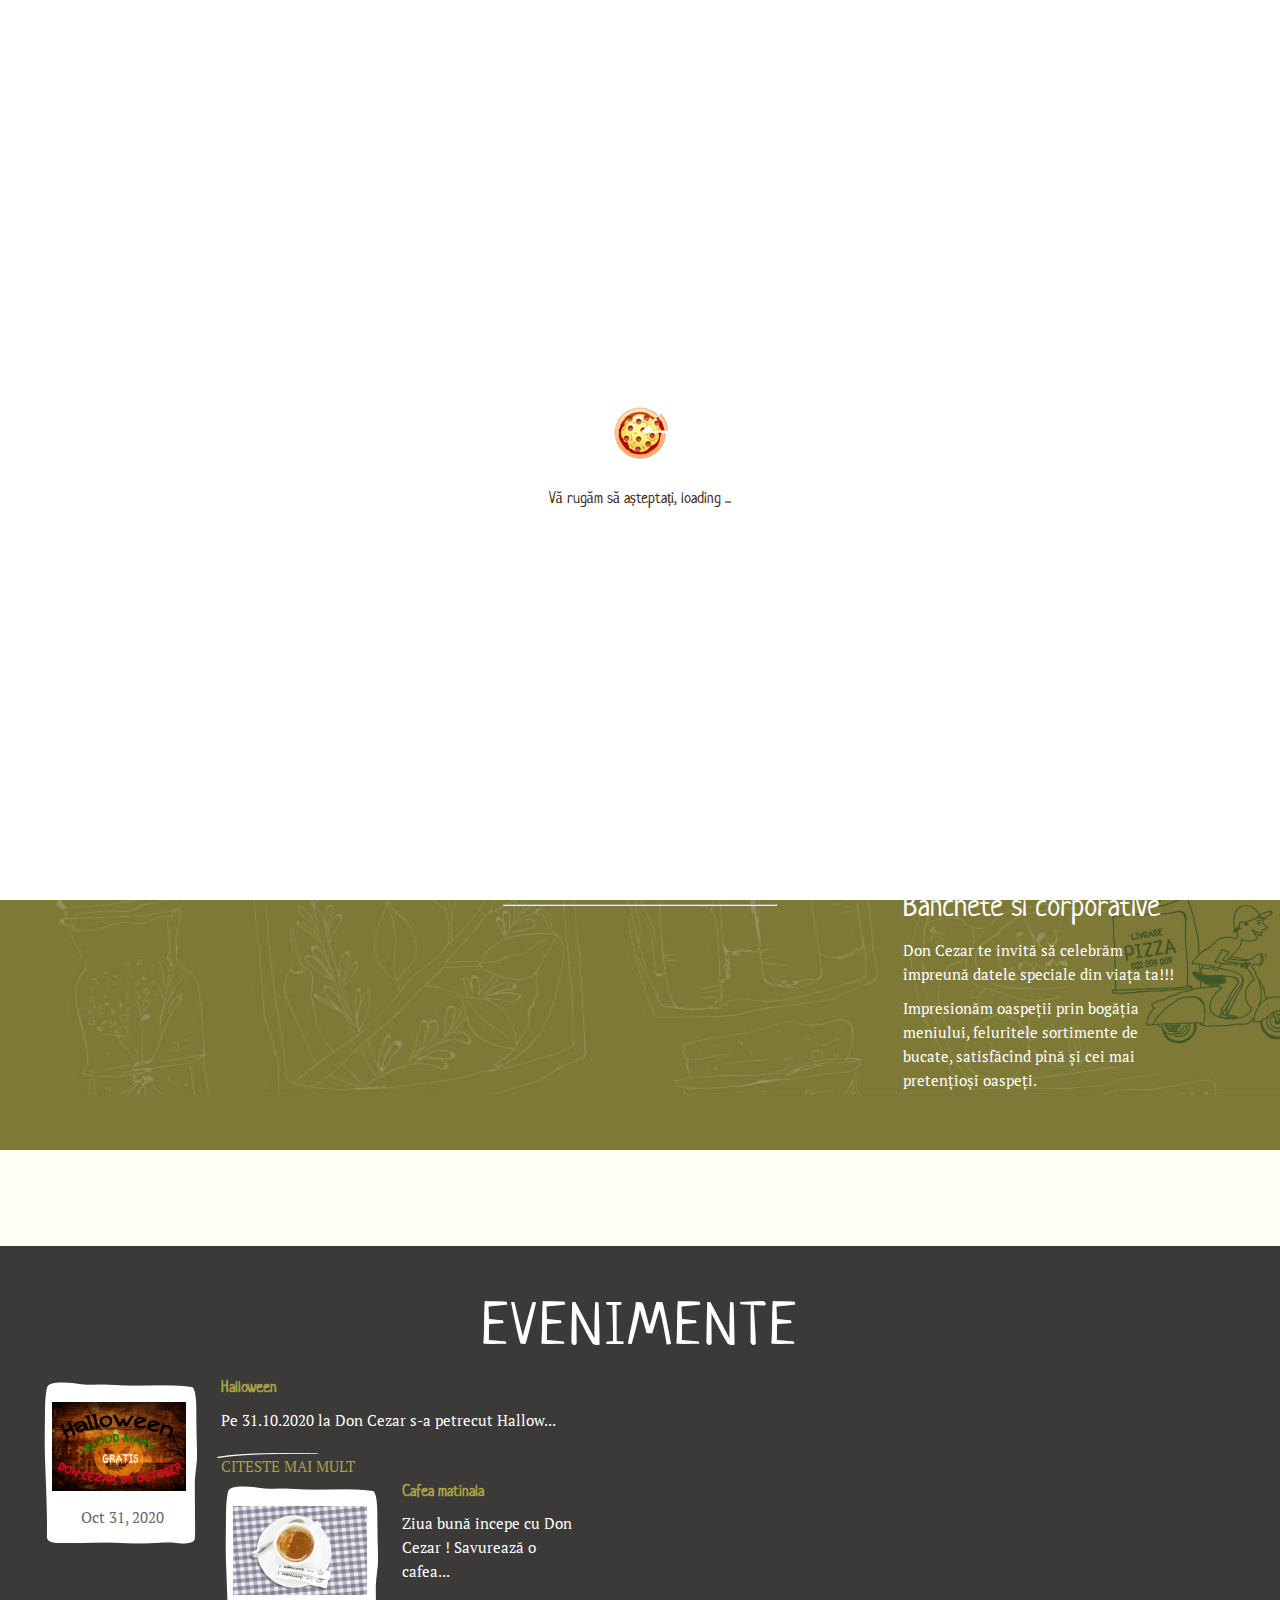
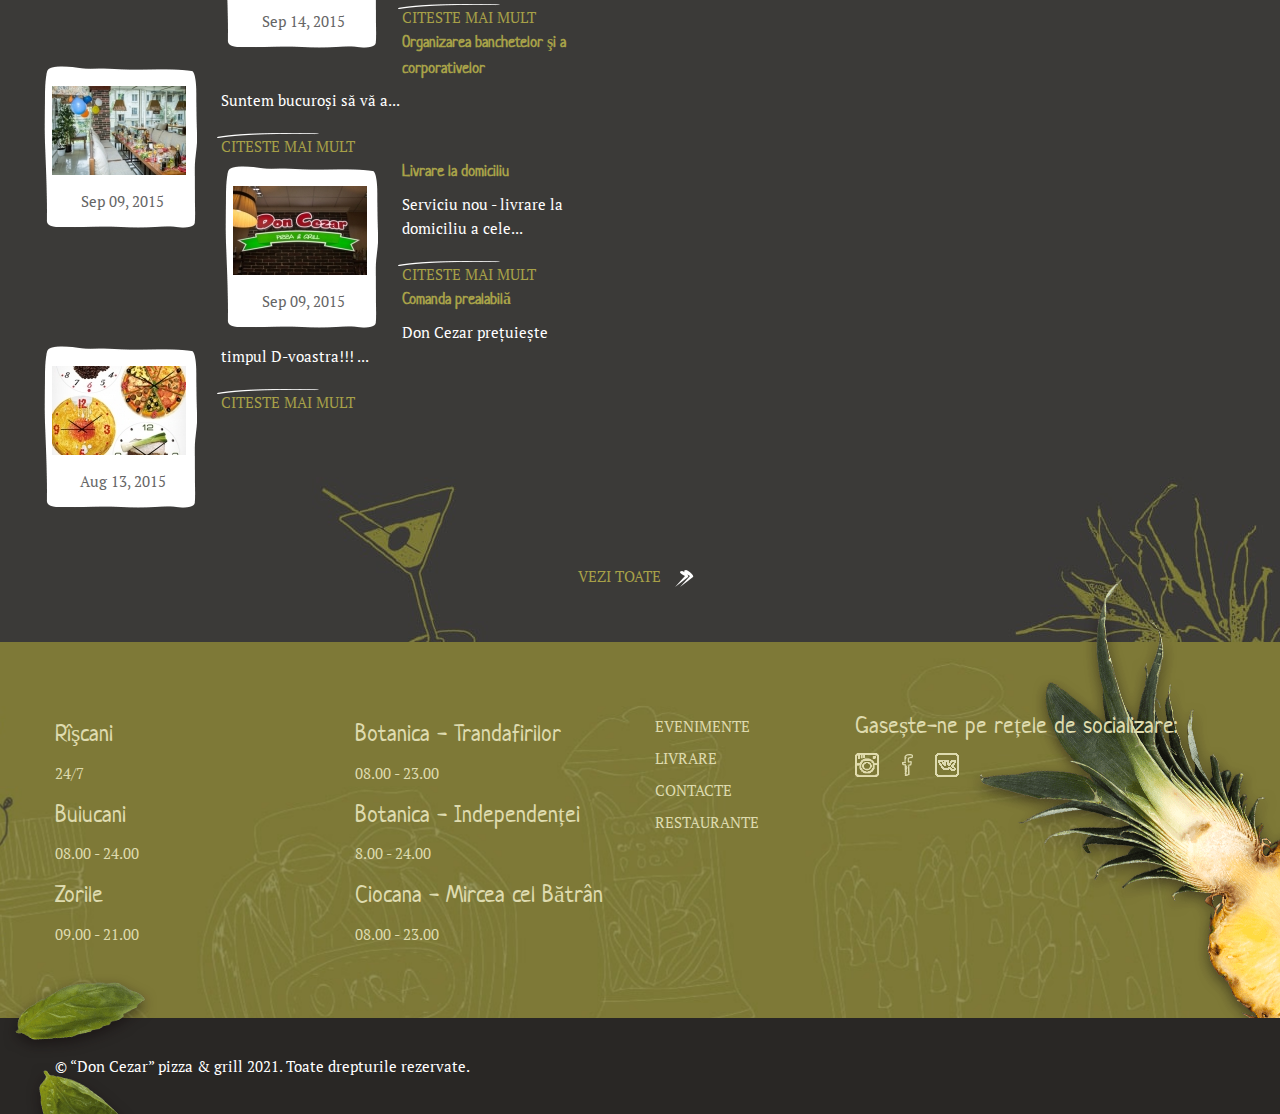
==== index.html @ 8c42ae09 "Add files via upload" ====
<!DOCTYPE html><html lang="ro" data-scrapbook-source="https://doncezar.md/" data-scrapbook-create="20221130191944651" data-scrapbook-title="Don Cezar - Livrare la domiciliu"><head>

    	<meta http-equiv="Content-Type" content="text/html; charset=UTF-8">        <title>Don Cezar - Livrare la domiciliu</title>
    	<meta name="title" content="Don Cezar - Livrare la domiciliu">
    	<meta name="description" content="Să livrăm hrana în casă, disponibile: pizza, mic dejun, supe, lasagna, salate, băuturi, grătar, deserturi.">
    	<meta name="keywords" content="">
        
        <meta name="google-site-verification" content="H0dcJdgWHxwl3dZcv6UsOW04qkGpgFs4lGcNiGdth1o">
        <meta name="yandex-verification" content="5f91d3cd75dc1d59">
        
        <link rel="icon" href="favicon.png" sizes="16x16" type="image/png">
        <link rel="icon" href="favicon.svg" sizes="any" type="image/svg+xml">
        
                    <meta property="og:title" content="">
            <meta property="og:image" content="http://doncezar.md/getimages/0x0/large/">
            <meta property="og:description" content="">
                <base>

        <meta http-equiv="X-UA-Compatible" content="IE=edge">
        <meta name="viewport" content="width=device-width, initial-scale=1">
        
        <!-- CSS -->
        <link rel="stylesheet" type="text/css" href="style.css">
        <link rel="stylesheet" type="text/css" href="serponsive.css">
        <link rel="stylesheet" type="text/css" href="mobile.min.css">

        
        
        <link rel="stylesheet" type="text/css" href="jquery-ui-1.10.1.custom.css">
        
        
        
        
        
        
        <!-- Google Tag Manager -->
        
        <!-- End Google Tag Manager -->

    </head>
    <body class="x-main-page ">
        <!-- Google Tag Manager (noscript) -->
        <noscript><iframe src="index_1.html" height="0" width="0" style="display:none;visibility:hidden"></iframe></noscript>
        <!-- End Google Tag Manager (noscript) -->

    <div class="x-wrap-page">
    	<div class="loader">
        	<div class="loader-position">
                <div class="loading-animation"></div>
                <h6>Vă rugăm să așteptați, loading ...</h6>
            </div>
        </div>
        
                
        <header class="">
            <div class="container">
            <div class="header">
                <div class="x-header-mobile">
                    <a href=""><img src="x-logo_mobile.png" alt="Don Cezar" class="x-header-mobile__logo"></a>
                    <a href="https://doncezar.md/livrare"><img src="delivery.png" alt="Livrare" class="x-header-mobile__delivery"></a>
                    <div class="x-header-mobile__toggle"></div>
                </div>
                <nav class="menu">
                    <ul>
                            <li><a href="https://doncezar.md/evenimente" class="menu_1  ">Evenimente</a></li>
    <li><a href="http://doncezar.md/picca" class="menu_2  ">Meniu</a></li>
    <li><a href="https://doncezar.md/restaurante" class="menu_3  ">Restaurante</a></li>
    <li><a href="https://doncezar.md/pages/3201" class="menu_4  ">Banchete</a></li>
                    </ul>
                </nav>
                <div class="user-pref">
                    <div class="user-menu">
                        <ul class="profile">
                                                        <li class="shopping-cart"><a href="https://doncezar.md/shop/basket">0 </a></li>
                        </ul>
                        <ul class="lang">
                            	        <li class="curent-item"><a href="https://doncezar.md/rom">Ro</a></li>
            <li class=""><a href="https://doncezar.md/rus">Ru</a></li>
            <li class=""><a href="https://doncezar.md/eng">En</a></li>
    
                        </ul>
                    </div>
                    <div class="header-logo">
                        <h1><a href=""><img src="logo-white.png" width="224" height="128" alt="Don Cezar"></a></h1>
                    </div>
                    <div class="delivery">
                    	<a href="https://doncezar.md/livrare"><img src="delivery.png" height="91" width="217" alt="Livrare"></a>                    </div>
                </div>
                
                    <div class="flexslider">
        <ul class="slides">
                        <li>
                <a href=""><img src="0_98.png.jpeg"></a>
            </li>
                        <li>
                <a href=""><img src="0_cake-ro.png.jpeg"></a>
            </li>
                    </ul>
        <div class="custom-navigation">
            <div class="custom-controls-container"></div>
        </div>
    </div>
    <div class="image-right-big">
        <img src="index-image-pizza.png">
    </div>

            </div>
            </div>
        </header>
        
        <section class="offers">
            <div class="container">
                <div class="row">
                        <div id="business-lunch" class="col-4 ">
    <div class="box-offers">
        <h3>Business lunch</h3>        <p>
	<font style="vertical-align: inherit;"><font style="vertical-align: inherit;">             Acum ai parte de un meniu gustos și zilnic diferit, pentru că nu contează alegerea Dvs. </font></font>
</p>
<p>
	<font style="vertical-align: inherit;"><font style="vertical-align: inherit;">           Vezi care e meniul pentru azi! </font></font>
</p>
<p>
	<a href="http://business%20lunch/">Business Lunch</a>
</p>    </div>
</div>    <div id="distractii-pentru-copii" class="col-4 ">
    <div class="box-offers">
        <h3>Banchete si corporative</h3>        <p>
	 Don Cezar te invită să celebrăm împreună datele speciale din viața ta!!!
</p>
<p>
	             Impresionăm oaspeţii prin bogăţia meniului, feluritele sortimente de bucate, satisfăcînd pînă şi cei mai pretenţioşi oaspeţi.
</p>
<p>
	<a href="http://doncezar.md/Banchete">BANCHETE</a>
</p>
<hr>    </div>
</div>    <div id="livrare-7-24" class="col-4 ">
    <div class="box-offers">
        <h3>Livrare 24/7</h3>        <p>
	            Apelează la numărul de telefon 022 009 009, 068 009 099 sau plasează o comandă online pentru a primi bucatele tale preferate la serviciu sau acasă, în mod rapid și avantajos.
</p>
<p>
	<a class="btn" href="https://doncezar.md/catalog/item/index/3110">Vezi meniul</a>
</p>    </div>
</div>    <div id="3264" class="col-4 ">
    <div class="box-offers">
        <h3>Banchete si corporative</h3>        <p>
	Don Cezar te invită să celebrăm împreună datele speciale din viața ta!!!
</p>
<p>
	      Impresionăm oaspeţii prin bogăţia meniului, feluritele sortimente de bucate, satisfăcînd pînă şi cei mai pretenţioşi oaspeţi.
</p>    </div>
</div>                </div>
            </div>
        </section>
        
        <!-- section class="parallax-window" data-parallax="scroll" data-bleed="10" data-speed="0.2" data-image-src="image/1.jpg" data-natural-width="1200" data-natural-height="846">
        	<!--<div class="parallax-container">
            	<div class="parallax-content">
                	<img src="image/logo.png">
                </div>
            </div>
        </section -->
        
        <section class="menu-mainpage">
            <div class="container">
                <div class="row">
                                    </div>
            </div>
        </section>
        
        
        <section class="main-events">
    <div class="container">
        <div class="row">
        	<div class="col-12 text-center">
            	<h2>Evenimente</h2> 
            </div>
            <div class="lastevents">                        
                            <div class="slide">
                <div class="thumbnail">
                    <a href="https://doncezar.md/halloween"><img src="0_1-1.png.jpeg" alt=""></a>
                    <span class="time">Oct 31, 2020</span>
                </div>
                <div class="caption">
                    <h6><a href="https://doncezar.md/halloween">Halloween</a></h6>
                    <p>
	       Pe 31.10.2020 la  Don Cezar s-a petrecut Hallow...</p>
                    <a class="btn btn-mini" href="https://doncezar.md/halloween">Citeste mai mult</a>
                </div>
              </div>    
                            <div class="slide">
                <div class="thumbnail">
                    <a href="https://doncezar.md/o-cafea-in-dar"><img src="0_cafea.jpg" alt=""></a>
                    <span class="time">Sep 14, 2015</span>
                </div>
                <div class="caption">
                    <h6><a href="https://doncezar.md/o-cafea-in-dar">Cafea matinala</a></h6>
                    <p>
	 Ziua bună incepe cu Don Cezar !
	  Savurează o cafea...</p>
                    <a class="btn btn-mini" href="https://doncezar.md/o-cafea-in-dar">Citeste mai mult</a>
                </div>
              </div>    
                            <div class="slide">
                <div class="thumbnail">
                    <a href="https://doncezar.md/organizarea-banchetelor-si-a-corporativelor"><img src="0_img-7739.jpg" alt=""></a>
                    <span class="time">Sep 09, 2015</span>
                </div>
                <div class="caption">
                    <h6><a href="https://doncezar.md/organizarea-banchetelor-si-a-corporativelor">Organizarea banchetelor şi a corporativelor</a></h6>
                    <p>
	                               Suntem bucuroși să vă a...</p>
                    <a class="btn btn-mini" href="https://doncezar.md/organizarea-banchetelor-si-a-corporativelor">Citeste mai mult</a>
                </div>
              </div>    
                            <div class="slide">
                <div class="thumbnail">
                    <a href="https://doncezar.md/livrare-la-domiciliu"><img src="0_img-2309.jpg" alt=""></a>
                    <span class="time">Sep 09, 2015</span>
                </div>
                <div class="caption">
                    <h6><a href="https://doncezar.md/livrare-la-domiciliu">Livrare la domiciliu</a></h6>
                    <p>
	            Serviciu nou - livrare la domiciliu a cele...</p>
                    <a class="btn btn-mini" href="https://doncezar.md/livrare-la-domiciliu">Citeste mai mult</a>
                </div>
              </div>    
                            <div class="slide">
                <div class="thumbnail">
                    <a href="https://doncezar.md/degustare-de-vinuri-chateau-vartely"><img src="0_comanda-prealabila.jpg" alt=""></a>
                    <span class="time">Aug 13, 2015</span>
                </div>
                <div class="caption">
                    <h6><a href="https://doncezar.md/degustare-de-vinuri-chateau-vartely">Comanda prealabilă</a></h6>
                    <p>
	      Don Cezar preţuieşte timpul D-voastra!!!


	 ...</p>
                    <a class="btn btn-mini" href="https://doncezar.md/degustare-de-vinuri-chateau-vartely">Citeste mai mult</a>
                </div>
              </div>    
                                    
            </div>
            
            <div class="col-12 text-center">
                <a href="https://doncezar.md/news" class="btn btn-full">Vezi toate</a>
            </div>
        </div>
    </div>
</section>
        
        
                
        
                  
        <section class="footer-main">
            <div class="image-right-top">
                <img src="ananas.png" alt="">
            </div>
            <div class="container">
                <div class="row">
                    <div class="col-3">
                        <div class="restaurant">
                            <h4><span>Rîşcani</span></h4>
<p>
	           24/7
</p>
<h4><span>Buiucani</span></h4>
<p>
	<span>08.00 - 24.00</span>
</p>
<h4><span>Zorile</span></h4>
<p>
	 <span>09.00 - 21.00</span>
</p>
<p>
</p>                        </div>
                    </div>
                    <div class="col-3">
                        <div class="restaurant">
                            <h4><span>Botanica - Trandafirilor</span></h4>
<p>
	 <span>08.00 - 23.00</span>
</p>
<h4><span>Botanica - Independenței</span></h4>
<p>
	    8.00 - 24.00
</p>
<h4><span>Ciocana - Mircea cel Bătrân</span></h4>
<p>
	 08.00 - 23.00
</p>                        </div>
                    </div>
                    <div class="col-2">
                        <ul class="full-menu">
                                <li class="">
        <a href="https://doncezar.md/evenimente" class=" ">EVENIMENTE</a>
        
            </li>
    <li class="">
        <a href="https://doncezar.md/livrare" class="test ">Livrare</a>
        
            </li>
    <li class="">
        <a href="https://doncezar.md/restaurante" class=" ">CONTACTE</a>
        
            </li>
    <li class="">
        <a href="https://doncezar.md/restaurante" class=" ">RESTAURANTE</a>
        
            </li>
                        </ul>
                    </div>
                    <div class="col-4">
                                                <div class="social">
                            <h4>Gasește-ne pe rețele de socializare:</h4>
<a href="https://www.instagram.com/pizza_don_cezar/?igshid=jy7jz1dd9omy" target="_blank"><img src="x-inst.png" alt="instagram.com"></a><a href="https://www.facebook.com/Don-Cezar-Pizza-Grill-1654157388152245/" target="_blank"><img src="fb.png" alt="facebook.com"></a><a href="http://vk.com/doncezar" target="_blank"><img src="vk.png" alt="vk.com"></a>                        </div>
                    </div>
                </div>
            </div>
        </section> 
        
        <footer>
        	<div class="container">
                <div class="image-left-middle">
               		<img src="Layer-51.png" alt="">
                </div>
            	<div class="row">
                    <div class="col-6">
                    © “Don Cezar” pizza &amp; grill 2021.  <br>Toate drepturile rezervate.                    </div>
                    <div class="col-6">
                    	<div class="text-right"></div>
                    </div>
                </div>
            </div>
        </footer>     
    </div>
   










<link rel="stylesheet" type="text/css" href="jquery.fancybox.css">





    <!-- Global site tag (gtag.js) - Google Analytics -->



<!-- Chatra {literal} -->

<!-- /Chatra {/literal} -->

<!-- Yandex.Metrika counter -->

<noscript><div><img src="33682519.gif" style="position:absolute; left:-9999px;" alt=""></div></noscript>
<!-- /Yandex.Metrika counter -->        
    
</body></html>
---- style.css ----
@import url("css.css");
*, *:after, *::before {
	-webkit-box-sizing: border-box;
	-moz-box-sizing: border-box;
	box-sizing: border-box;
	padding:0px;
	margin:0px;
}
/* General styles and layout */

html {
  font-size: 100%;
  -webkit-text-size-adjust: 100%;
  -ms-text-size-adjust: 100%; }

body {
    position: relative;
    height: 100%;
	background: #fdfff4;
    min-width: 1200px;
	color: #3b3a38;
	font-family: 'PT Serif', serif;
	font-size:15px;
	line-height: 1.6;
	text-rendering: optimizeLegibility;
}
ol,
ul {
  list-style: none; }

blockquote,
q {
  quotes: none; }
p {
	margin-bottom:10px;
}
blockquote:before,
blockquote:after {
  content: '';
  content: none; }

table {
  border-collapse: collapse;
  border-spacing: 0; }

article,
aside,
details,
figcaption,
figure,
footer,
header,
hgroup,
nav,
section {
  display: block; }

audio,
canvas,
video {
  display: inline-block;
  *display: inline;
  *zoom: 1; }

audio:not([controls]) {
  display: none; }

sub,
sup {
  line-height: 0;
  position: relative;
  vertical-align: baseline; }

sup {
  top: -.5em; }

sub {
  bottom: -.25em; }

img {
  border: 0;
  -ms-interpolation-mode: bicubic; }

button,
input,
select,
textarea {
  font-size: 100%;
  margin: 0;
  vertical-align: baseline;
  *vertical-align: middle;
  font-family: 'PT Serif', serif; }

button,
input {
  line-height: normal;
  *overflow: visible; }

button::-moz-focus-inner,
input::-moz-focus-inner {
  border: 0;
  padding: 0;}
  
input:focus,
textarea:focus{
	outline:none;
}
button,
input[type="button"],
input[type="reset"],
input[type="submit"] {
  cursor: pointer;
  -webkit-appearance: button; }

input[type="search"] {
  -webkit-appearance: textfield; }

input[type="search"]:-webkit-search-decoration {
  -webkit-appearance: none; }
  
input[type="checkbox"] {
    display:none;
}
input[type="checkbox"] + label i {
    display:inline-block;
    width:19px;
    height:19px;
    margin:-1px 4px 0 0;
    vertical-align:middle;
    background:url("check_radio_sheet.png") left top no-repeat;
    cursor:pointer;
}
input[type="checkbox"]:checked + label i {
    background:url("check_radio_sheet.png") -19px top no-repeat;
}
textarea {
  overflow: auto;
  vertical-align: top; }

::-moz-selection {
  background-color: #efefe7;
  color: #242222;
  text-shadow: none; }

::-webkit-selection {
  background-color: #efefe7;
  color: #242222;
  text-shadow: none; }

::selection {
  background-color: #efefe7;
  color: #242222;
  text-shadow: none; }

img::selection {
  background-color: transparent; }

img::-moz-selection {
  background-color: transparent; }

a, a:hover, a:focus, a:active{
	outline:none;
	color:#FFF;
	text-decoration: none;
	-moz-transition: 0.3s;
	-o-transition: 0.3s;
	-webkit-transition: 0.3s;
	transition: 0.3s; }

h1, h2, h3, h4, h5, h6 {
  color: #402815;
  font-family: 'Neucha', cursive;
  font-weight: 400;
  line-height: 1.6;
  margin-bottom: 8px;
}

h1 {
  font-size: 38px;
  font-size: 2.375rem; }

h2 {
  font-size: 36px;
  font-size: 2.25rem; }

h3 {
  font-size: 30px;
  font-size: 1.875rem; }

h4 {
  font-size: 24px;
  font-size: 1.5rem; }

h5 {
  font-size: 20px;
  font-size: 1.25rem; }

h6 {
  font-size: 16px;
  font-size: 1rem; }

blockquote {
  padding: 30px;
  padding: 1.875rem;
  border-left: 5px solid #e4b659;
  background: #f6f6f6;
  color: #999; }
  blockquote p {
    margin-bottom: 0 !important; }

ul.square-list {
  margin-bottom: 30px;
  margin-bottom: 1.875rem; }
  ul.square-list li {
    line-height: 30px;
    color: #e4b659;
    list-style-position: inside;
    list-style-type: square; }
    ul.square-list li span {
      color: #444; }

ul.cricle-list {
  margin-bottom: 30px;
  margin-bottom: 1.875rem; }
  ul.cricle-list li {
    line-height: 30px;
    color: #e4b659;
    list-style-position: inside;
    list-style-type: disc; }
    ul.cricle-list li span {
      color: #444; }

ol.numb-list {
  margin-bottom: 30px;
  margin-bottom: 1.875rem; }
  ol.numb-list li {
    line-height: 30px;
    color: #e4b659;
    list-style-position: inside;
    list-style-type: decimal; }
    ol.numb-list li span {
      color: #444; }
/* Loader 
_____________________________________________________*/
.loader{
	position: fixed;
	background: rgb(255,255,255);
	width: 100%;
	height: 100%;
	left: 0;
	right: 0;
	top: 0;
	bottom: 0;
	z-index: 9998;
}
.loader-position{
	position: absolute;
	top: calc(50% - 3em);
	left: 0;
	right: 0;
	z-index: 9999;
	text-align: center;
}
.loading-animation{
	background: url("page-loader.gif") no-repeat 50% 50%;
	margin: 0 auto 24px;
	width: 56px;
	height: 56px;
}

header {
	background:url("head-image.jpg") center top repeat;
	color:#FFF;
}
header:after, header:before {
    content: " ";
    display: table;
}
header:after {
    display: block;
    clear: both;
    background: url("separator.png") no-repeat center center;
    height: 22px;
    bottom: -11px;
    position: relative;
	z-index:9;
}

body.small header {
	background:url("head-image-small.jpg") center top repeat;
}
body.small header:after {
    background: url("separator.png") no-repeat center center;
    height: 22px;
    bottom: -8px;
}




body.menu-header header {
	background:url("head-image-small.jpg") center top repeat;
}

body.restaurants-header header {
	background:url("head-image-small.jpg") center top repeat;
}

body.events-header{
	background:#3b3a38;
}
body.events-header header {
	background:url("head-image-events.jpg") center top repeat;
}

body.small.have-submenu header:after {
	background:none;
	height:auto;
	bottom:0;
}




.container{
	width:1170px;
	margin:0 auto;
}
.main-content{
	background:url("main-pattern.png") center top repeat;
}
body.events-header .main-content{
	background:url("events-pattern.png") center top repeat;
	color:#EEE;
}

.main-content ul{
	list-style:disc;
	margin-bottom:16px;
}
.main-content ul li{
	margin-bottom:10px;
    list-style-position: inside;
}
.main-content ol{
	list-style:decimal;
	margin-bottom:16px;
}
.main-content ol li{
	margin-bottom:10px;
    list-style-position: inside;
}
.main-content a{
    color:#7d7936;
}
.header{
	position:relative;
	display:block;
	width:100%;
}
.image-right-big {
	content: '';
	position: absolute;
	right: 0px;
	bottom: -60px;
	display: block;
	z-index: 2;
}
.image-right-big img{
	vertical-align: middle;
}
.titlu{
	display:block;
	float:left;
	background:url("titlu-bg.png") no-repeat top -10px left;
	width:270px;
	padding:20px 0 30px;
}
nav.menu{
	display:block;
	float:left;
	background:url("menu-bg.png") no-repeat top left;
	width:270px;
	padding:150px 0 50px 0;
}
nav.menu li,
.titlu{
	text-align:center;
	padding-right:24px;
}
nav.menu li a,
.titlu .menu_4{
	font-family: 'Neucha', cursive;
	color:#000;
	line-height:60px;
	text-transform:uppercase;
	letter-spacing:3px;
	-webkit-text-stroke: 1px #000;
}
nav.menu .menu_1{
	font-size:50px;
}
nav.menu .menu_2{
	font-size:34px;
}
nav.menu .menu_3{
	font-size:28px;
}
nav.menu .menu_4,
.titlu .menu_4{
	font-size:25px;
}
nav.menu li a:after,
nav.menu li a:before,
.titlu p:after,
.titlu p:before{
	content:'-';
}
nav.menu li a:hover{
	color:#54651d;
	-webkit-text-stroke: 1px #54651d;
}
nav.menu li.curent-item a{
	color:#FFF;
	-webkit-text-stroke: 1px #FFF;
}


.user-pref{
	float:right;
}
.header-logo,
.user-pref .user-menu{
	float:left;
	margin-top:16px;
	font-family: 'Neucha', cursive;
}
.header-logo h1 {
    margin: 0;
    font-size: 15px;
}
.user-pref .user-menu .profile,
.user-pref .user-menu .lang{
	margin-top:8px;
	float:left;
}
.user-pref .user-menu .profile{
	margin-right:24px;
}
.user-pref .user-menu .lang{
	margin-right:24px;
}
.user-pref .user-menu a{
	font-size:24px;
	color:#FFF;
	text-decoration:underline;
	text-transform:lowercase;
	text-shadow:0 0 15px rgba(0,0,0,0.50);
}
.user-pref .user-menu li{
	float:left;
	margin-right:16px;
}
.user-menu li.curent-item a{
	color:#a7a148;
	text-decoration:none;
}
.shopping-cart a{
	background:url("bag.png") no-repeat left center;
	padding-left:48px;
	margin-left:10px;
	text-decoration:none;
}
.delivery{
	clear:both;
	float:right;
	content:'';
}
.flexslider {
    margin-bottom: 50px;
	padding:270px 0 30px 270px;
	width:810px;
}
.flexslider .slides {
    zoom: 1;
}
.flexslider .slides > li {
    display: none;
    -webkit-backface-visibility: hidden;
}
.custom-navigation {
	clear:both;
	display:block;
	width: 100%;
    padding-left: 200px;
}
.custom-navigation > * {
    display: table-cell;
}
.flex-control-paging li{
	float:left;
	margin:0 10px;
}
.flex-control-paging li a {
	background:url("slide-indicator.png") center center;
    width: 20px;
    height: 20px;
    display: block;
    cursor: pointer;
    text-indent: -9999px;
}
.flex-control-paging li a.flex-active {
	background:url("slide-indicator-active.png") center center;
    cursor: default;
}
.flex-direction-nav{ display:none;}


.row {
  margin-right: -15px;
  margin-left: -15px;
}
.row:before, .row:after{
	display: table;
	content: " ";
}
.row:after {
	clear: both;
}
.col-1,
.col-2,
.col-3,
.col-4,
.col-4m,
.col-6,
.col-8,
.col-9,
.col-12{	
	float: left;
	position: relative;
	min-height: 1px;
	padding-right: 15px;
	padding-left: 15px;
}
.col-1 {
    width: 8.33333333%;
}
.col-2 {
	width: 16.66666667%;
}
.col-3 {
	width: 25%;
}
.col-4 {
	width: 33.33333333%;
}
.col-4m {
	width: 23.33333333% !important;}
.col-6 {
	width: 50%;
}
.col-8 {
	width: 66.66666666%;
}
.col-9 {
	width: 75%;
}
.col-12{
	width: 100%;
}
.offers{
	background:#7d7936 url("offers_bg.jpg") center center no-repeat;
	padding:48px 0;
}
.offers *{
	color:#FFF;
}
.box-offers{
	padding:0 48px;
	display: block;
	position: relative;
}
.box-offers .lunch-list {
  list-style: none;
  padding: 0;
  margin: 0;
  margin-bottom: 16px;
}
.box-offers .lunch-list li {
  margin-bottom: 8px;
}
.box-offers .lunch-list span {
  float: right;
}

.btn {
  text-transform: uppercase;
  display:inline-block;
}
.box-offers .btn {
  background: url("btn-line.png") top left no-repeat;
  padding-top: 2px;
  padding-left: 6px;
  margin-left: -6px;
  padding-right:10px;
  margin-top:10px;
}
section{
	position:relative;
    padding: 48px 0;
}
section:before,
section:after {
    content: '';
    display: table;
}
section:after {
	clear:both;
}
.text-center{
	text-align:center;
}

.main-events{
  background:#3b3a38 url("event-background.jpg") center bottom no-repeat;
  padding:48px 0;
  color:#FFF;
}
.bx-viewport{
	height:auto !important;
}
.main-events h2 {
  font-family: 'Neucha', cursive;
  font-size: 60px;
  line-height:60px;
  margin-bottom:20px;
  color: #FFF;
  text-transform:uppercase;
  letter-spacing:3px;
}
.lastevents {
  display: inline-table;
  margin-bottom: 36px;
}
.lastevents .slide {
  margin: 0 30px 0 0;
}
.lastevents .thumbnail {
  background: url("event-bg.png") no-repeat center top;
  min-width: 165px;
  width: 165px;
  min-height: 180px;
  float: left;
  padding: 28px 12px 12px 12px;
  margin-right: 16px;
  border: none;
}
.lastevents .caption {
	margin-left:177px;
}
.main-events a {
  color: #a7a148;
}
.lastevents .thumbnail img {
  width: 134px;
}
.lastevents h6 {
  font-weight: bold;
}
.main-events .btn {
  background: url("btn-line.png") top left no-repeat;
  padding-top: 2px;
  padding-left: 6px;
  margin-left: -6px;
  padding-right:10px;
  margin-top:10px;
}
.main-events a {
  color: #a7a148;
}
.bx-wrapper{ clear:both;}
.bx-wrapper .bx-prev {
  position: absolute;
  top: 50%;
  width: 64px;
  height: 64px;
  display: block;
  font-size: 0;
  left: 10px;
  background: url("prev.png") no-repeat center center;
  z-index: 9;
}
.bx-wrapper .bx-next {
  position: absolute;
  top: 50%;
  width: 64px;
  height: 64px;
  display: block;
  font-size: 0;
  right: 10px;
  background: url("next.png") no-repeat center center;
  z-index:9;
}

.lastevents .thumbnail .time {
  color: #666;
  display: block;
  text-align: center;
  margin-top: 8px;
}
.btn-full {
  background: url("fullbtn.png") center right no-repeat !important;
  padding: 0 36px 6px 0 !important;
  line-height: 24px;
}

.gotop {
  position:absolute;
  z-index: 100;
  right:5px;
  display: block;
  width: 90px;
  height: 90px;
  line-height: 90px;
}
.image-right-top {
  content: '';
  position: absolute;
  right: 0px;
  top: -70px;
  display: block;
}
.image-right-top img {
  vertical-align: middle;
}

.footer-main{
	background:#7d7936 url("subfooter_bg.jpg") center top no-repeat;
	padding:48px 0;
	color:#dedbaf;
}
.footer-main .restaurant, .footer-main .full-menu, .footer-main .user-menu, .footer-main .newsletter {
  margin: 24px 0;
}
.footer-main h4 {
	font-family: 'Neucha', cursive;
	color: #dedbaf;
}
.footer-main .full-menu, .footer-main .user-menu {
  padding: 0;
}
.footer-main .full-menu li, .footer-main .user-menu li {
  margin: 0 0 8px;
}
.footer-main .full-menu a, .footer-main .user-menu a {
  color: #dedbaf;
  text-transform: uppercase;
}
.footer-main .newsletter .merge_var {
  float: left;
  width: 99%;
  max-width: 327px;
}
.footer-main .newsletter .signup_submit {
  float: left;
  width: 1%;
}
.footer-main label {
  display: none;
}
.footer-main .input {
  height: 55px;
  line-height: 55px;
  border: none;
  background: url("newsletter.png") center left no-repeat;
  outline: none;
  padding: 16px 55px 16px 16px;
  color: #6d6926;
  width: 100%;
}
.footer-main ::-webkit-input-placeholder {
   color: #7d7936;
}
.footer-main :-moz-placeholder { /* Firefox 18- */
   color: #7d7936;  
}
.footer-main ::-moz-placeholder {  /* Firefox 19+ */
   color: #7d7936;  
}
.footer-main :-ms-input-placeholder {  
   color: #7d7936;  
}
.footer-main .button {
  background: url("newsletter-send.png") no-repeat center;
  border: none;
  margin-left: -55px;
  height: 55px;
  width: 55px;
  display: block;
  font-size: 0;
  outline: none;
}
.footer-main .social {
  margin: 16px 0;
}
.footer-main .social a {
  margin-right: 16px;
}
.newsletter:after {
  display: table;
  clear: both;
  content: '';
}
footer {
  background: #292725;
  color: #FFF;
  padding: 36px 0;
  position: relative;
}
.text-right {
  display: block;
  text-align:right;
}
.image-left-middle {
  content: '';
  position: absolute;
  left: 0;
  bottom: 0;
  display: block;
  z-index: 1;
}
.image-left-middle img {
  vertical-align: middle;
}


.parallax-window {
	min-height: 480px;
	background: transparent;
	-moz-box-shadow:    inset 0 0 16px #000000;
	-webkit-box-shadow: inset 0 0 16px #000000;
	box-shadow:         inset 0 0 16px #000000;
}
.parallax-container {
	display: table-cell;
	vertical-align: middle;
	width: 100%;
	color:#EEE;
}

.parallax-container h3{
	font-family: 'Neucha', cursive;
	color:#FFF;
}

.accordion {
	overflow:hidden;
}
.accordion-section-title {
	transition:all linear 0.15s;
}
.accordion-section-content {
	padding:15px;
	display:none;
}
.accordion-section-title.active, .accordion-section-title:hover {
	color:#333;
}
.point-restaurant{
	padding:10px 24px;
	margin-bottom:10px;
	background:#f1ecd8;
	position:relative;
}
.accordion-section:nth-child(even) .point-restaurant{
	background:#efede6;
}
.point-restaurant h5{
	margin:0;
}
.point-restaurant h5 a{
	color:#8f181b;
}
.point-restaurant .phone{
	margin:0;
}
.point-restaurant .priority{
	float:right;
	margin-bottom:0;
}
.point-restaurant .priority li{
	float:left;
	margin-left:8px;
	display:inline-block;
}


.product {
    padding-bottom: 20px;
}
.product.col-3:nth-child(4n+1) {
    clear: left;
}
.product .item {
    position: relative;
    padding: 14px;
    -moz-transition: 0.3s;
    -o-transition: 0.3s;
    -webkit-transition: 0.3s;
    transition: 0.3s;
}
.product .item:hover {
	background:url("item-hover.png") center top no-repeat;
}
.product .item-image {
    position: relative;
    overflow: hidden;
    text-align: center;
}
.product .item-image .product-image img {
    width: auto;
    max-width: 100%;
}
.product .item-des {
    overflow: hidden;
}
.product .item-des .product-name {
    text-align: center;
    margin: 0;
}
.product .item-des .product-name a {
    color: #3d3633 !important;
    font-size: 24px;
    font-family: 'Neucha', cursive;
    text-transform:uppercase;
    white-space: nowrap;
    overflow: hidden;
    text-overflow: ellipsis;
    line-height:57px;
    display:block;
}
.product .item-des .product-des {
    text-align: left;
    min-height: 72px;	
}
.product .item-des .product-price {
	font-family: 'Neucha', cursive;
    font-size: 24px;
    color: #3d3633 !important;
	width:50%;
	display:inline-block;
	padding-right:24px;
}
.product .item-des .add-to-cart {
    display: block;
    width: 50%;
	display:inline-block;
	float:right;
	padding-left:21px;
}
.btn-1{
	height:37px;
	font-family: 'Neucha', cursive;
	line-height:37px;
	display:block;
	font-size:18px;
	color:#3d3633;
}
.btn-2{
	background:url("btn-bg.png") no-repeat left top;
	width:100px;
	height:37px;
	font-family: 'Neucha', cursive;
	line-height:37px;
	text-align:center;
	display:block;
	font-size:18px;
	color:#3d3633;
}
.product .item:hover .btn-2{
	background:url("btn-bg.png") no-repeat left bottom;
	color:#3d3633;	
}

.menu-secundar{
	float:left;
	margin-top:30px;
clear:left;
}
.menu-secundar li{
	float:left;
	margin:0 10px;
}
.menu-secundar li a{
	font-family: 'Neucha', cursive;
	font-size:20px;
	text-transform:uppercase;
}
.menu-secundar li a:hover{
	color:#b5c765;
}
.menu-secundar li.curent-item a{
	color:#b5c765;
}

section.menu-secundar-pro{
	padding:24px 0 0;
}
section.menu-secundar-pro:after {
    display: block;
    clear: both;
	background:url("menu-bg2.png") no-repeat center center;
    height: 22px;
    bottom: 0;
    position: relative;
    z-index: 9;
}
.menu-secundar-pro ul{
}
.menu-secundar-pro ul li{
	float:left;
	margin:0 10px;
	position:relative;
}
.menu-secundar-pro ul li ul{
	display:none;
	background:url("submenu-angle.png") top left 24px no-repeat;
	position:absolute;
	z-index:19;
	margin:0 0 0 -24px;
	padding-top:9px;
}
.menu-secundar-pro ul li:hover ul{
	display:block;
}
.menu-secundar-pro ul li ul li{
	background:#a7a148;
	padding:0 24px;
	float:inherit;
	margin:0;
}

.menu-secundar-pro ul li ul li:first-child{
	border-radius:16px 16px 0 0;
	padding-top:16px;
}
.menu-secundar-pro ul li ul li:last-child{
	border-radius:0 0 16px 16px;
	padding-bottom:16px;
}
.menu-secundar-pro ul li a{
	font-family: 'Neucha', cursive;
	color:#3d3633;
	text-transform:uppercase;
	font-size:20px;
	display:block;
}
.menu-secundar-pro ul li.curent-item a,
.menu-secundar-pro ul li a:hover{
	color:#a7a148;
}
.menu-secundar-pro ul li.curent-item ul li a{
	color:#3d3633;
}
.menu-secundar-pro ul li ul li a{
	display:inline-block;
	min-width:150px;
	text-transform:none;
        white-space: nowrap;
}
.menu-secundar-pro ul li ul li.curent-item a,
.menu-secundar-pro ul li ul li a:hover{
	color:#FFF;
}
.lightboxOverlay {
    position: absolute;
    top: 0;
    left: 0;
    z-index: 9999;
    background-color: #000;
    filter: progid:DXImageTransform.Microsoft.Alpha(Opacity=80);
    opacity: .8;
    display: none;
}
.lightbox {
 
    
    position: absolute;
    
    
    width: 100%;
    z-index: 10000;
    text-align: center;
    line-height: 0;
    font-weight: normal;
}
.lb-outerContainer {
    position: relative;
    background:#333 url("Vector-Smart-Object.jpg") top center;
    width: 1000px;
	min-height:550px;
    margin: 0 auto;
}
.lb-outerContainer:after {
    content: "";
    display: table;
    clear: both;
}
.lb-container {
	color:#a4a4a4;
    line-height:1.6;
	text-align:left;
}

.lb-container .item-des-left{
	width:382px;
	height:100%;
	float:left;
	bottom:0;
}
.lb-container .item-des-left img{
    vertical-align: bottom;
    position: absolute;
    top: 0;
	/*
	  -moz-transform: scaleY(-1);
      -o-transform: scaleY(-1);
      -webkit-transform: scaleY(-1);
      transform: scaleY(-1);
      filter: FlipY;
      -ms-filter: "FlipY";	
	  */

}
.lb-container .item-des-right{
	width:570px;
	float:right;
	padding:38px 0;
}
.nav-tabs {
    padding-left: 0;
    margin-bottom: 0;
	margin-top: 32px;
    list-style: none;
}
.nav-tabs:before,
.nav-tabs:after{
	display: table;
    content: " ";
}
.nav-tabs:after{
	clear: both;
}
.nav-tabs>li {
    float: left;
    margin-bottom: -10px;
    position: relative;
    display: block;
}
.nav-tabs>li>a {
    margin-right: 2px;
    line-height: 1.42857143;
    border-radius: 10px 10px 0 0;
	position: relative;
    display: block;
    padding: 10px 15px 20px;
	color:#a4a4a4;
}
.nav-tabs>li>a:hover {
	color:#b1a441;
}
.nav-tabs>li.active>a,
.nav-tabs>li.active>a:focus,
.nav-tabs>li.active>a:hover {
    color: #EEE;
    cursor: default;
    background-color: #b1a441;
    border-bottom-color: transparent;
}
.nav-tabs .title-box{
	float:left;
	line-height:48px;
	background:#3b3a38;
	color:#ddd6a1;
	border:3px solid #b1a441;
	border-radius:8px;
    font-family: 'Neucha', cursive;
    font-size: 24px;
    text-transform: uppercase;
	margin:0 8px -13px -46px;
	padding:0 8px;
	z-index:1;
}

.tab-content{
	color:#3b3a38;
	background:#b1a441;
	border-radius:10px 0 0 10px;
	padding:16px 36px 16px 15px;
}
.tab-content>.tab-pane {
    display: none;
}
.tab-content>.active {
    display: block;
}
.fade {
    opacity: 0;
    -webkit-transition: opacity .15s linear;
    -o-transition: opacity .15s linear;
    transition: opacity .15s linear;
}
.fade.in {
    opacity: 1;
}

.item-sup-des{
	padding-right:36px;
}
.item-des-right h3{
	font-family: 'Neucha', cursive;
	font-size:36px;
	text-transform:uppercase;
}
.item-des-right h3, .item-des-right h5{
	color:#FFF;
}
.supliment-line {
    display: block;
    min-height: 30px;
}
.supliment-line:before {
    content: " ";
    display: table;
}
.supliment-line:after {
    content: " ";
    clear: both;
}
.supliment-line .supliment-name {
    float: left;
    width: 300px;
    display: block;
    position: relative;
}
.supliment-name .name:after{
	content:", ";
}
.supliment-line .supliment-count {
    display: none;
}
.supliment-line .supliment-count {
    float: left;
    width: 110px;
}
.supliment-line .supliment-price {
    float: right;
    width: 76px;
    text-align: right;
    font-weight: bold;
}
.supliment-line .supliment-count .minus,
.supliment-line .supliment-count .plus {
    display: block;
    width: 28px;
    height: 24px;
    float: left;
    background:none;
	border:1px solid #ddd6a1;
    border-radius: 3px;
    color: #EEE;
    text-align: center;
    cursor: pointer;
	vertical-align:middle;
}
.supliment-line .supliment-count .plus {
    background:#ddd6a1;
    color: #b1a441;
}
.supliment-line .supliment-count .s-quantity {
    float: left;
    font-weight: bold;
	padding:0 10px;
}
.supliment-line.active .supliment-name,
.supliment-line.active .supliment-count,
.supliment-line.active .supliment-price {
    font-weight: bold;
	color:#ddd6a1;
	display:block;
}
.subtotal {
    text-align: right;
    width: 100%;
    padding: 16px 36px;
}
.subtotal .subtotal-one-order,
.subtotal .subtotal-quantity {
    line-height: 30px;
	position:relative;
	display:block;
	float:right;
}
.subtotal .subtotal-one-order:before,
.subtotal .subtotal-quantity:before,
.total {
	content:"";
	display:table;
}
.subtotal .subtotal-one-order:after,
.subtotal .subtotal-quantity:after, 
.total{
	content:"";
	display:table;
	clear:both;
}
.s1 {
    display: block;
    width: 500px;
    text-align: right;
	float:left;
}
.item-des-right .s1 {
    width: 150px;
}
.s2 {
	float:left;
    display: block;
    width: 133px;
    text-align: right;
    font-weight: bold;
}
.total {
    text-align: right;
	float:right;
    font-size: 16px;
    padding: 16px 36px;
}
.total .s2 {
    font-weight: bold;
}
.btn-block {
    clear: both;
    float: right;
    width: auto !important;
    padding: 16px 36px;
}
.btn-block a{
	display:inline-block;
	margin-left:16px;
}
.btn-block .btn-1{
	color:#b2afaf;
}
.btn-block .btn-1:hover,
.btn-block .btn-2:hover{
	color:#b1a441;
}
.count{
	float:right;
	padding:3px 0;
}
.count .minus,
.count .plus {
    display: block;
    width: 28px;
    height: 24px;
    float: left;
    background:none;
	border:1px solid #ddd6a1;
    border-radius: 3px;
    color: #EEE;
    text-align: center;
	line-height:24px;
    cursor: pointer;
	vertical-align:middle;
}
.count .plus {
    background:#ddd6a1;
    color: #3d3633;
}
.count .s-quantity {
    float: left;
    font-weight: bold;
	padding:0 10px;
	line-height:24px;
}




.event {
    padding-bottom: 20px;
}
.event .item {
    position: relative;
    padding: 16px;
    -moz-transition: 0.3s;
    -o-transition: 0.3s;
    -webkit-transition: 0.3s;
    transition: 0.3s;
}
.event .item:hover {
}
.event .item-image {
    position: relative;
    overflow: hidden;
    text-align: center;
}
.event .item-image .event-image {
	background:url("event-item-bg.png") center center no-repeat;
	width:528px;
	height:291px;
	display:block;
	padding:30px;
}
.event .item-image .event-image img {
    width: auto;
    max-width: 100%;
	height:auto;
	max-height:232px;
	border-radius:36px;
}
.event .item-des {
    overflow: hidden;
	padding:0 30px;
}
.event .item-des .event-name {
    text-align: left;
    margin: 0;
}
.event .item-des .event-name a {
	color:#a7a148;
    white-space: nowrap;
	font-family: 'Neucha', cursive;
}
.event .item-des .event-des {
    text-align: left;
min-height:72px;
}
.pagination{
}
.pagination ul{
}
.pagination ul li{
	float:left;
	margin-right:16px;
}
.pagination ul li a{
	font-family: 'Neucha', cursive;
	font-size:24px;
	padding:0 8px;
	display:inline-block;
}
.pagination ul li.curent-item a,
.pagination ul li:hover a{
	color:#a7a148;
	
}
.narrow{
	margin:0 auto;
	width:912px;
	padding-bottom:36px;
}
.main .item-image {
    position: relative;
    overflow: hidden;
    text-align: center;
	margin-bottom:24px;
}
.main .item-image .image-with-bg {
	background:url("full-image-bg.png") center center no-repeat;
	width:912px;
	height:502px;
	display:block;
	padding:30px;
}
.main .item-image .image-with-bg img {
    width: auto;
    max-width: 100%;
	height:auto;
	max-height:462px;
	border-radius:36px;
}
body.events-header .main-content h1,
body.events-header .main-content h2,
body.events-header .main-content h3,
body.events-header .main-content h4{
	color:#a7a148;
}
.gallery{
	margin:16px 0;
}
.gallery a{
	background:url("gallery-bg.png") center center no-repeat;
	width:146px;
	height:136px;
	display:block;
	padding:10px;
	display:inline-block;
	margin:0 16px 16px 0;
}
.gallery a img{
	width:100%;
	max-width:100%;
	height:auto;
	max-height:100%;
}


table th, table td {
    padding: 16px 8px;
    text-align: left;
    vertical-align: top;
}

.chart {
    border: none;
}
.chart tr{
    border-bottom: 2px solid rgba(167, 161, 72, 0.2);
}
.chart .image{
	width:124px;
}
.chart .desc {
    margin: 7px 3px;
	padding-right:120px;
	max-width:60%;
}
.desc h4 a {
    color: #403f33;
}
.chart p{
	margin-bottom:0;
}
.chart td {
    vertical-align: middle;
}
.chart .quantity {
    width: 180px;
}
.quantity input {
    width: 40px;
    height: 48px;
    line-height: 48px;
    padding: 0 8px;
    float: left;
    border: 0;
}
.navigate {
	display:none;
    width: 24px;
    height: 48px;
    float: left;
}
.chart .item:hover{
	background:rgba(247,250,235,1);
}
.chart .item:hover .navigate{
	display:block;
}
.quantity .icon-chevron-top {
    background: url("top.png");
    width: 24px;
    height: 24px;
    display: block;
}
.quantity .icon-chevron-bottom {
    background: #F6F6F6 url("bottom.png");
    width: 24px;
    height: 24px;
    display: block;
}
.remove-icon {
    background:url("x.png") no-repeat center center;
    height: 32px;
    width: 32px;
    padding: 0;
    margin: 0 5px;
    display: block;
}
.price-area {
    width: 120px;
}
.price-area .price{
    font-family: 'Neucha', cursive;
	font-size:20px;
	color:#a7a148;
}
.price-area .old-price {
    font-size: 12px;
    width: 100%;
    float: none;
    padding: 0;
    text-decoration: line-through;
    color: #ED8076;
}

.checkout{
	clear:both;
	display:block;
	margin:24px auto;
	width:720px;
}

.checkout textarea,
.checkout input{
	width:100%;
	background:#FFF;
	border:1px solid #403f33;
	border-radius:6px;
	padding:8px 12px;
	margin:10px 0;
}
.checkout .btn-1{
	background:#a7a148;
	color:#FFF;
    width: auto;
    padding: 0 32px;
    display: table;
	border-radius:6px;
	margin:10px auto;
}



body.fb {
    width: 810px;
	min-width:810px;
}
body.fb .container {
    width: 800px;
	padding:0 10px;
}
body.fb .user-pref .user-menu .profile,
body.fb .user-pref .user-menu .lang {
    margin:0 0 0 24px;
}
body.fb .product .item-des .product-price {
    padding-right: 0;
}
body.fb .product .item-des .add-to-cart {
    padding-left: 5px;
}
body.fb .product .item{
	min-height:452px;
}
body.fb .product .item:hover {
    background: url("item-hover-fb.png") center top no-repeat;
}

.mfp-close {
    width: 44px;
    height: 44px;
    line-height: 44px;
    position: absolute;
    right: 0;
    top: -44px;
    text-decoration: none;
    text-align: center;
    opacity: 0.65;
    padding: 0 0 18px 10px;
    color: white;
    font-style: normal;
    font-size: 38px;
}
.mfp-close {
    width: 40px;
    height: 40px;
    margin-right: 3px;
    color: #999;
}
button.mfp-close {
    overflow: visible;
    cursor: pointer;
    background: transparent;
    border: 0;
    -webkit-appearance: none;
    display: block;
    outline: none;
    padding: 0;
    z-index: 1046;
}
.mfp-close {
    color: white;
    right: -6px;
    text-align: right;
    padding-right: 6px;
}

.suplimente{
	margin:8px 0;
}
.suplimente p{
	float:left;
}
.suplimente ul{
}
.suplimente ul li{
	float:left;
	padding:0;
	position:relative;
}
.suplimente ul li:hover{
	background:rgba(236,218,218,1.00);
	border-radius:3px;
}
.suplimente li span:after{
	content:",";
}
.suplimente li:last-child span:after{
	content:"";
}
.suplimente li:before{
	content:"\2000";
}
.suplimente ul li a{
	background:url("del.png") bottom center no-repeat;
	font-size:0;
	width:10px;
	height:10px;
	display:block;
	float:left;
	margin:7px 0 0 7px;
}
.suplimente ul li:hover a{
	color:rgba(185,0,3,1.00);
	background:url("del.png") top center no-repeat;
}
.parallax-container .col-4{
    padding-right: 25px;
    padding-left: 25px;
}
.partners {
  text-align: center;
}
.partners .slide {
  display: inline-block;
}

/* */
.restaurants .col-4 {
    width: 16.66% !important;
    padding: 0 11px;
}
.restaurants .col-4 img {
    max-width: 100%;
}
---- serponsive.css ----
@media (max-width: 1681px) {}
@media (max-width: 1199px) {
	.lightbox {
		
	}
}
@media (max-width: 991px) {}
@media (max-width: 767px) {}
@media (max-width: 479px) {}
---- mobile.min.css ----
.slick-slider{box-sizing:border-box;-webkit-user-select:none;-moz-user-select:none;-ms-user-select:none;user-select:none;-webkit-touch-callout:none;-khtml-user-select:none;-ms-touch-action:pan-y;touch-action:pan-y;-webkit-tap-highlight-color:transparent}.slick-list,.slick-slider{position:relative;display:block}.slick-list{overflow:hidden;margin:0;padding:0}.slick-list:focus{outline:none}.slick-list.dragging{cursor:pointer;cursor:hand}.slick-slider .slick-list,.slick-slider .slick-track{transform:translateZ(0)}.slick-track{position:relative;top:0;left:0;display:block;margin-left:auto;margin-right:auto}.slick-track:after,.slick-track:before{display:table;content:""}.slick-track:after{clear:both}.slick-loading .slick-track{visibility:hidden}.slick-slide{display:none;float:left;height:100%;min-height:1px}[dir=rtl] .slick-slide{float:right}.slick-slide img{display:block}.slick-slide.slick-loading img{display:none}.slick-slide.dragging img{pointer-events:none}.slick-initialized .slick-slide{display:block}.slick-loading .slick-slide{visibility:hidden}.slick-vertical .slick-slide{display:block;height:auto;border:1px solid transparent}.slick-arrow.slick-hidden{display:none}.x-wrap-page{overflow:hidden}@media (max-width:1200px){body{min-width:auto;font:14px Neucha,cursive}}@media (max-width:1170px){.container{width:100%}.main .item-image .image-with-bg,.narrow{width:auto;height:auto}.main .item-image .image-with-bg{padding:15px}img{max-width:100%}}@media (max-width:1170px){header{position:relative}header:after{width:100%;position:absolute}}.header .x-hide{display:none}@media (max-width:1170px){.header{padding:0 15px}.header:after{content:"";display:table;clear:both}.header .image-right-big{position:absolute;top:auto;left:-16px;right:auto;bottom:-29px;z-index:10;width:119px;height:auto}.header .image-right-big img{width:100%;height:auto}}@media (max-width:1024px){.header{padding-top:69px}.header .menu-secundar,.header .titlu{display:none}.header nav.menu{display:none;width:auto;padding:0;font-size:27px;background:rgba(40,39,24,.6) url("x-header-mobile__menu.png") no-repeat top;position:fixed;top:69px;left:0;right:0;bottom:0;z-index:99}.header nav.menu:after{content:"";display:block;width:126px;height:144px;position:absolute;top:361px;right:0;background:url("x-header-mobile__leaf.png")}.header nav.menu ul{width:235px;height:498px;margin:0 auto;padding:174px 0 50px;position:relative}.header nav.menu ul:before{content:"";display:block;width:19px;height:17px;position:absolute;top:70px;right:-17px;background:url("x-header-mobile__close.png");pointer-events:none}.header nav.menu.x-open{display:block}.header nav.menu .menu_1{font-size:35px}.header nav.menu .menu_2,.header nav.menu .menu_3,.header nav.menu .menu_4{font-size:inherit}.header .menu li{padding:0;margin-bottom:13px}.header .menu a{line-height:1.3}.header .titlu{width:248px;padding-right:0}}@media (max-width:520px){.header .menu,.header .titlu{float:none;margin:0 auto}}@media (min-width:1025px){.x-header-mobile{display:none}}@media (max-width:1024px){.x-header-mobile{display:-ms-flexbox;display:flex;-ms-flex-align:center;align-items:center;-ms-flex-pack:justify;justify-content:space-between;width:100%;height:69px;padding:5px 10px 5px 5px;background:#7c7837;position:fixed;top:0;left:0;z-index:99}.x-header-mobile img{height:auto;display:block}.x-header-mobile__delivery{width:126px}.x-header-mobile__toggle{width:38px;height:25px;margin-left:65px;background:url("x-header-mobile__toggle.png") no-repeat}}@media (max-width:450px){.x-header-mobile__toggle{margin-left:0}}@media (max-width:1024px){.user-pref{margin:2px 0 17px}.user-pref .delivery,.user-pref .header-logo,.user-pref .user-menu{float:none}.user-pref .user-menu .lang,.user-pref .user-menu li:last-child{margin-right:0}.user-pref .user-menu{margin:0}.user-pref .delivery,.user-pref .header-logo{display:none}}@media (max-width:520px){.user-pref .shopping-cart a{margin-left:0}}@media (max-width:768px){.menu-secundar{margin:20px 0 10px}}@media (max-width:1170px){section.menu-secundar-pro{padding:15px 0}section.menu-secundar-pro .container{padding:0 15px}section.menu-secundar-pro li{margin:0 13px 13px}section.menu-secundar-pro li a{font-size:17px}section.menu-secundar-pro:after{width:100%;position:absolute;left:0}}@media (max-width:820px){.flexslider{width:100%;max-width:524px;padding:0;padding-bottom:22px;margin:0 auto;clear:both}.flexslider img{max-width:100%}.flexslider .custom-navigation{padding:0;text-align:center}.flexslider .custom-controls-container{display:inline-block}}@media (max-width:1024px){.offers{padding:23px 15px 18px}.offers .box-offers{padding:0}}@media (max-width:768px){.offers{font:14px Neucha,cursive}.offers h3{font-size:24px;line-height:1.3}.offers p{margin-bottom:17px}.offers .btn{padding:13px 0 0;margin:-13px 0 0}}@media (max-width:650px){.offers .col-4{width:50%}}@media (max-width:768px){.parallax-window{min-height:122px}}@media (max-width:1170px){.main-events{padding:18px 30px 16px}.main-events h2{font-size:24px;line-height:1.1}.main-events .row{margin:0}.main-events .lastevents{margin-bottom:0}.main-events .bx-next,.main-events .bx-prev{width:33px;height:33px;background-size:auto 100%;top:41%}.main-events .bx-prev{left:-10px}.main-events .bx-next{right:-10px}.main-events .slide{width:260px!important;margin-right:20px!important}.main-events .thumbnail{width:130px;min-width:auto;padding:35px 12px 12px 9px;background-size:100% 100%}.main-events .thumbnail img{max-width:100%}.main-events .caption{margin-left:0}}@media (max-width:1170px){.main-events h2{margin-bottom:14px}.main-events .thumbnail{width:43%;min-height:116px;margin:0;padding:19px 15px 12px 9px}.main-events .thumbnail .time{margin-top:3px}.main-events .caption{width:57%;float:left;padding-top:7px;padding-left:10px;letter-spacing:1px}.main-events h6{font-size:14px;line-height:1.2;margin:0}.main-events .btn{margin:7px 0 0;padding:0;background:transparent}.main-events .text-center .btn{margin-top:0}}@media (max-width:1170px){.section-partners{padding:20px 0}.section-partners .text-center br{display:none}}@media (max-width:768px){.section-partners{display:none}.section-partners .slide{width:32%}.section-partners .slide img{max-width:100%}}@media (max-width:570px){.section-partners .slide{width:49%}}.footer-main .social img{width:24px;height:24px}@media (max-width:1170px){.footer-main{padding:20px 10px 16px}.footer-main .row>div{width:33.33%}.footer-main .image-right-top img{display:none}.footer-main .full-menu,.footer-main .newsletter,.footer-main .restaurant,.footer-main .user-menu{margin:0}.footer-main .newsletter{margin-bottom:24px}}@media (max-width:768px){.footer-main{font-family:Neucha,cursive;font-size:14px;color:#fff}.footer-main .row{margin:0 -15px}.footer-main .row>div{width:50%}.footer-main .newsletter{display:none}.footer-main h4{color:inherit;font-size:inherit;margin:0;line-height:1.2}.footer-main .restaurant p{margin-bottom:18px}.footer-main .full-menu li{margin:0 0 17px}.footer-main .full-menu a{color:inherit}.footer-main .input{padding-right:25px}.footer-main .button{margin-left:-32px}.footer-main .social h4{margin-bottom:10px;text-transform:uppercase}.footer-main .social a{margin-right:8px}}footer br{display:none}@media (max-width:1170px){footer{padding:16px 10px}footer .image-left-middle{left:0;bottom:0;width:79px;height:82px;background:url("x-footer__mobile-leaf.png") no-repeat;display:none}footer .image-left-middle img{display:none}}@media (max-width:768px){footer .image-left-middle,footer br{display:block}footer .col-6:first-child{width:100%;text-align:center}footer .col-6:last-child{display:none}}@media (max-width:1024px){.main-content{padding:20px 10px}.main-content>.container>.row{margin:0 -10px}}@media (max-width:1024px){.product{margin-bottom:20px}.product.col-3{width:33.33%;padding:0}.product.col-3:nth-child(4n+1){clear:none}.product.col-3:nth-child(3n+1){clear:left}.product .product-name{margin-top:3px}.product .product-des{padding:5px 13px 59px;margin:0}.product .item-des .product-price{padding:4px 15px 0 10px}.product .item-des .add-to-cart{width:auto;padding-left:0}.product .item{max-width:270px;margin:0 auto;padding-bottom:18px;background:url("item-hover.png") top no-repeat;background-size:100% 100%!important}.product .item .btn-2{font-size:24px;background:url("btn-bg.png") no-repeat left 100%;transition:none;color:#3d3633}}@media (max-width:768px){.product.col-3{width:50%}.product.col-3:nth-child(3n+1){clear:none}.product.col-3:nth-child(odd){clear:left}}@media (max-width:430px){.product.col-3{width:100%}.product.col-3:nth-child(odd){clear:none}}@media (max-width:1024px){.lightbox{padding:0 10px}}@media (max-width:1024px){.lb-outerContainer{width:100%;font-size:16px}.lb-outerContainer .item-des-left{width:30%}.lb-outerContainer .item-des-left img{width:100%;height:auto;position:static}.lb-outerContainer .item-des-right{width:70%}.lb-outerContainer .supliment-line{min-height:35px}}@media (max-width:600px){.lb-outerContainer{position:relative;font-size:15px}.lb-outerContainer .item-des-left{position:absolute;top:-75px;left:-10px;z-index:-1}.lb-outerContainer .item-des-right{float:none;width:100%;padding:13px 0 10px 14px}.lb-outerContainer .item-des-right h3{margin:0;font-size:18px;line-height:1.2}.lb-outerContainer .item-sup-des{padding:4px 27px;line-height:1.3}.lb-outerContainer .item-sup-des p{margin:0}.lb-outerContainer .supliment-line:before{clear:both}.lb-outerContainer .supliment-line .supliment-count{font-size:16px;line-height:1;width:85px}.lb-outerContainer .supliment-line .supliment-count .s-quantity{padding:0 3px}.lb-outerContainer .supliment-line .supliment-count .minus,.lb-outerContainer .supliment-line .supliment-count .plus{width:22px;height:19px;padding:0;margin:0;line-height:19px}.lb-outerContainer .supliment-line .supliment-name{width:230px}.lb-outerContainer .supliment-line .supliment-price{width:45px!important}.lb-outerContainer .nav-tabs{margin-top:10px;position:relative;bottom:-11px}.lb-outerContainer .nav-tabs .title-box{padding:0 2px;margin:0 6px 0 -17px;font-size:16px;line-height:28px;border-width:1px;border-radius:3px}.lb-outerContainer .nav-tabs>li{margin-bottom:0}.lb-outerContainer .nav-tabs>li>a{margin-right:4px;padding:5px 4px 9px;border-radius:3px;letter-spacing:.7px}.lb-outerContainer .tab-content{padding:18px 9px 5px;border-radius:3px}.lb-outerContainer .tab-content:after{content:"";display:block;clear:both}.lb-outerContainer .mfp-close{margin:0;top:1px;right:4px;font-size:49px;color:#dedbaf;opacity:1}.lb-outerContainer input[type=checkbox]+label i{width:7px;height:7px;margin:-1px 1px 0 0;border:2px solid #393a43;background:#393a43;border-radius:50%}.lb-outerContainer input[type=checkbox]:checked+label i{background:#ded7a4}.lb-outerContainer .btn-block,.lb-outerContainer .subtotal,.lb-outerContainer .total{margin:16px 14px;padding:0}.lb-outerContainer .subtotal{width:auto;float:right;margin:22px 14px 0}.lb-outerContainer .subtotal .subtotal-quantity{margin:2px 0 0;float:none}.lb-outerContainer .subtotal .subtotal-one-order{float:none;line-height:1.2}.lb-outerContainer .total{margin:6px 14px;font-size:inherit}.lb-outerContainer .btn-block{margin:19px 4px 23px}.lb-outerContainer .btn-block .btn-2{font-size:15px;letter-spacing:-.1px}.lb-outerContainer .s1{width:122px;text-align:left}}@media (max-width:420px){.lb-outerContainer .supliment-line{min-height:28px}.lb-outerContainer .supliment-line .supliment-name{width:51%}}@media (max-width:1024px){.restaurants{min-height:auto;box-shadow:none;padding:29px 0 31px}.restaurants .container{padding:0 10px}.restaurants .row{margin:0;padding:0!important;box-shadow:none!important;background:transparent!important;border-radius:0!important}.restaurants .row:after,.restaurants .row:before{display:none}.restaurants .parallax-container{height:auto!important;display:block;background-color:rgba(0,0,0,.5);border:1px solid #858483;border-radius:3px;padding:14px 11px 18px}.restaurants .parallax-container h3{margin:22px 0 17px;font-size:24px;line-height:1.3;text-transform:uppercase}.restaurants__nav{margin-top:11px;text-align:center}.restaurants .slick-slide{border:none!important;padding:0 10px;line-height:1.5}.restaurants .slick-slide p{margin-bottom:18px}.restaurants .slick-slide p:last-child{margin-bottom:0}.restaurants .slick-slide img{width:100%!important}.restaurants .slick-next,.restaurants .slick-prev{padding:7px;width:11px;height:15px;border:none;background:no-repeat 0 0;background-clip:content-box;background-origin:content-box;box-sizing:content-box;font-size:0;outline:none}.restaurants .slick-next:hover,.restaurants .slick-prev:hover{background-position-y:bottom}.restaurants .slick-prev{background-image:url("restaurants__prev.png")}.restaurants .slick-next{background-image:url("restaurants__next.png")}}@media (max-width:1024px){.point-map iframe{height:396px}}@media (max-width:768px){.x-cart{padding:0 10px;font-family:PT Serif,serif;max-width:500px;margin:auto;float:none}.x-cart h2{margin-bottom:15px;font-size:24px;line-height:1}.x-cart .chart{width:auto!important;display:block;margin:0 -10px}.x-cart .chart th{display:inline-block;margin:0;padding:0;letter-spacing:-.8px}.x-cart .chart th:first-child{width:109px;padding-left:10px}.x-cart .chart th:nth-child(2)~th{display:none}.x-cart .chart tr{display:block}.x-cart .chart td{display:block;width:auto;max-width:none;padding:3px 10px;margin:0}.x-cart .chart thead{display:block}.x-cart .chart thead tr{padding-bottom:7px}.x-cart .chart tbody{display:block}.x-cart .chart tbody tr{display:grid;grid-template-areas:"a b b" "c d e";grid-template-columns:103px auto 35px;font-size:13px;padding-bottom:12px}.x-cart .chart tbody .image{grid-area:a;margin-top:16px}.x-cart .chart tbody .desc{grid-area:b}.x-cart .chart tbody .quantity{grid-area:c;font-size:18px}.x-cart .chart tbody .quantity input{width:22px;padding:0;background:transparent}.x-cart .chart tbody .quantity .icon-chevron-top{height:22px}.x-cart .chart tbody .price-area{grid-area:d;margin-top:13px}.x-cart .chart tbody .price-area .price{font-size:18px}.x-cart .chart tbody .close{grid-area:e;margin-top:11px;padding:0}.x-cart .chart tbody .close a{margin:0}.x-cart .chart tbody h4{margin:13px 0 0;font-size:18px;line-height:1.2}.x-cart .chart tbody .navigate{display:block}.x-cart .chart tbody .suplimente p{display:none}.x-cart .chart tbody .suplimente ul{min-width:181px;margin:0;display:inline-block;list-style:none}.x-cart .chart tbody .suplimente li{padding-left:16px;position:relative;float:none}.x-cart .chart tbody .suplimente li:before{content:"";width:7px;height:7px;border-radius:50%;font-size:0;background:#393a43;position:absolute;top:7px;left:0}.x-cart .chart tbody .suplimente li:last-child{margin:0}.x-cart .chart tbody .suplimente a{position:absolute;top:5px;right:-10px;margin:0}.x-cart .subtotal,.x-cart .total{padding:10px;font-size:16px}.x-cart .subtotal .s1,.x-cart .total .s1{width:auto}.x-cart .subtotal .s2,.x-cart .total .s2{width:80px}}@media (max-width:1024px){.checkout{width:100%}}@media (max-width:768px){.checkout{margin:24px auto 9px}.checkout h3{margin-bottom:13px;font-size:24px}.checkout .row{margin:0 -4px}.checkout .col-2,.checkout .col-3,.checkout .col-4,.checkout .col-12{padding:0 4px}.checkout .col-3{width:50%}.checkout .col-2{width:33.33%}.checkout input,.checkout textarea{padding:6px;margin:0 0 15px}.checkout textarea{height:92px}.checkout .btn-1{margin:15px auto 0;height:33px;line-height:33px}}@media (max-width:1024px){.event{margin:0 0 10px}.event .item{padding:0}.event .item-image .event-image{width:auto;height:auto;padding:0;background:transparent}.event .item-des{padding:0 10px}.event .item-des .event-des{min-height:0}}@media (max-width:590px){.event{width:100%}}
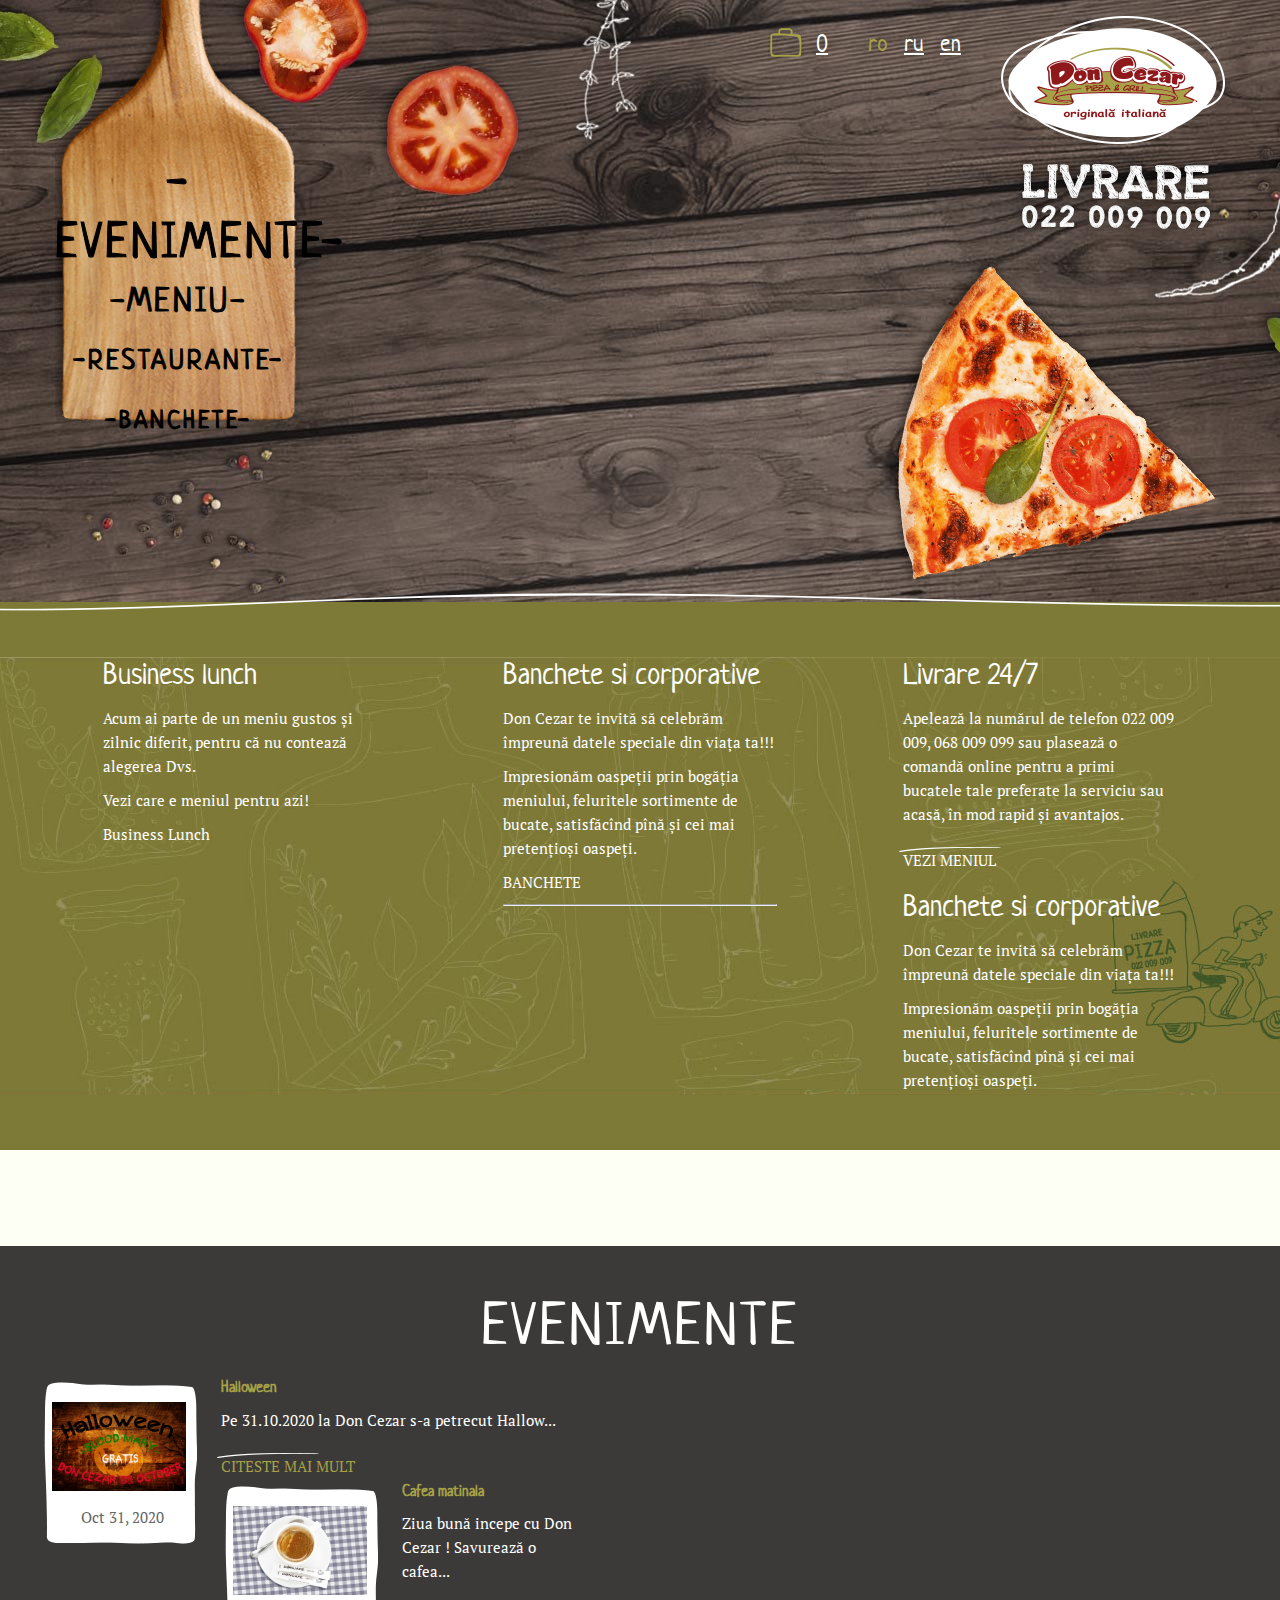
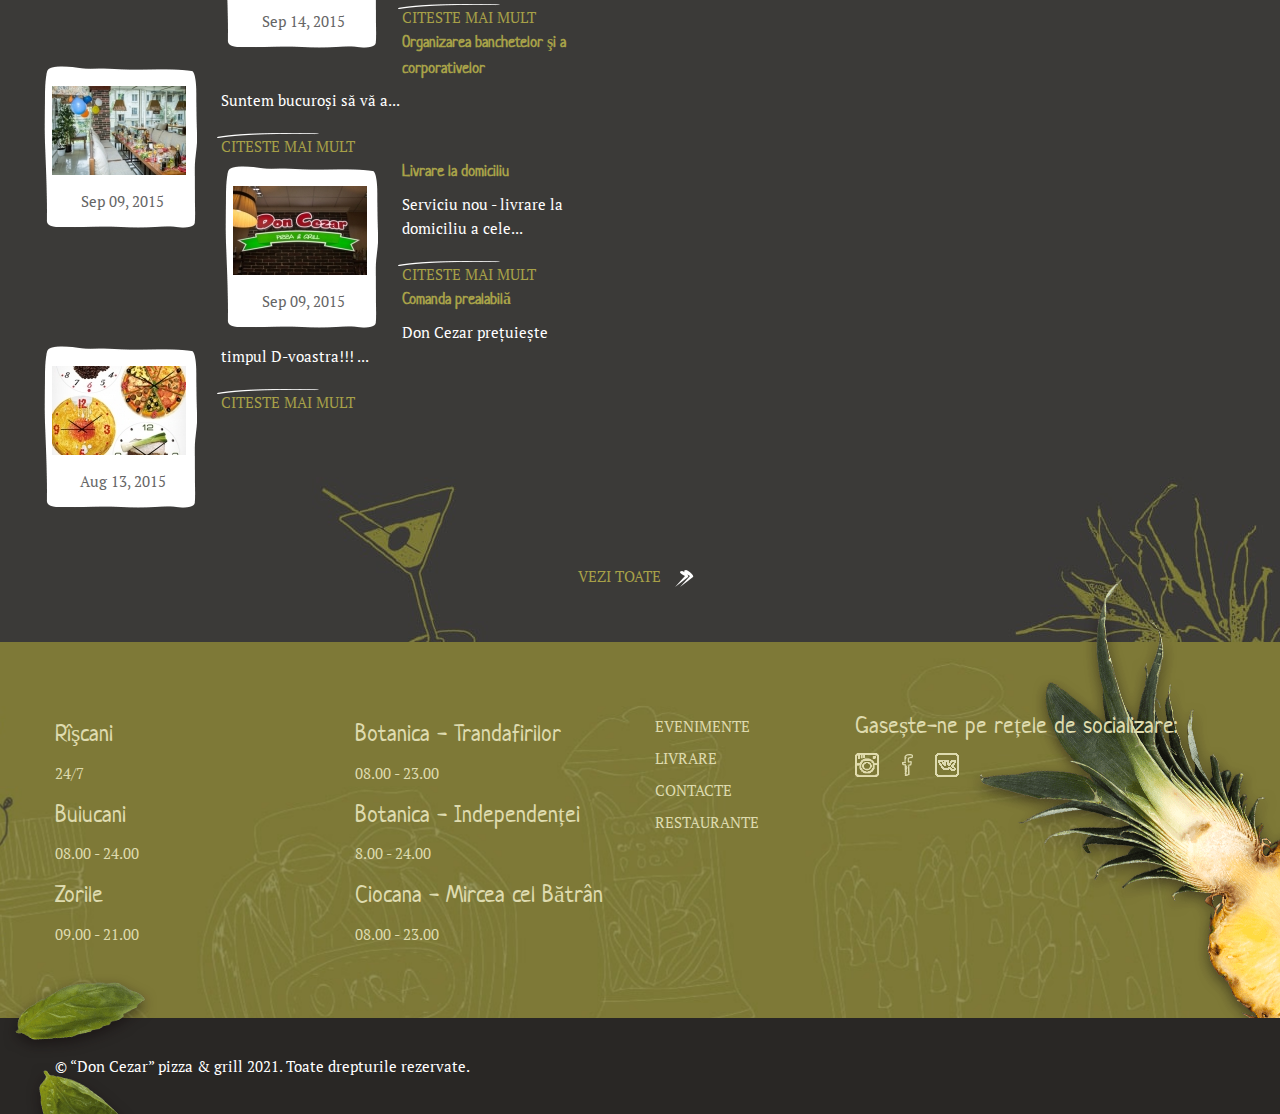
==== commit 38370bc3: "Update index.html" ====
--- a/index.html
+++ b/index.html
@@ -43,13 +43,7 @@
         <noscript><iframe src="index_1.html" height="0" width="0" style="display:none;visibility:hidden"></iframe></noscript>
         <!-- End Google Tag Manager (noscript) -->
 
-    <div class="x-wrap-page">
-    	<div class="loader">
-        	<div class="loader-position">
-                <div class="loading-animation"></div>
-                <h6>Vă rugăm să așteptați, loading ...</h6>
-            </div>
-        </div>
+    
         
                 
         <header class="">
@@ -367,4 +361,4 @@
 <noscript><div><img src="33682519.gif" style="position:absolute; left:-9999px;" alt=""></div></noscript>
 <!-- /Yandex.Metrika counter -->        
     
-</body></html>+</body></html>
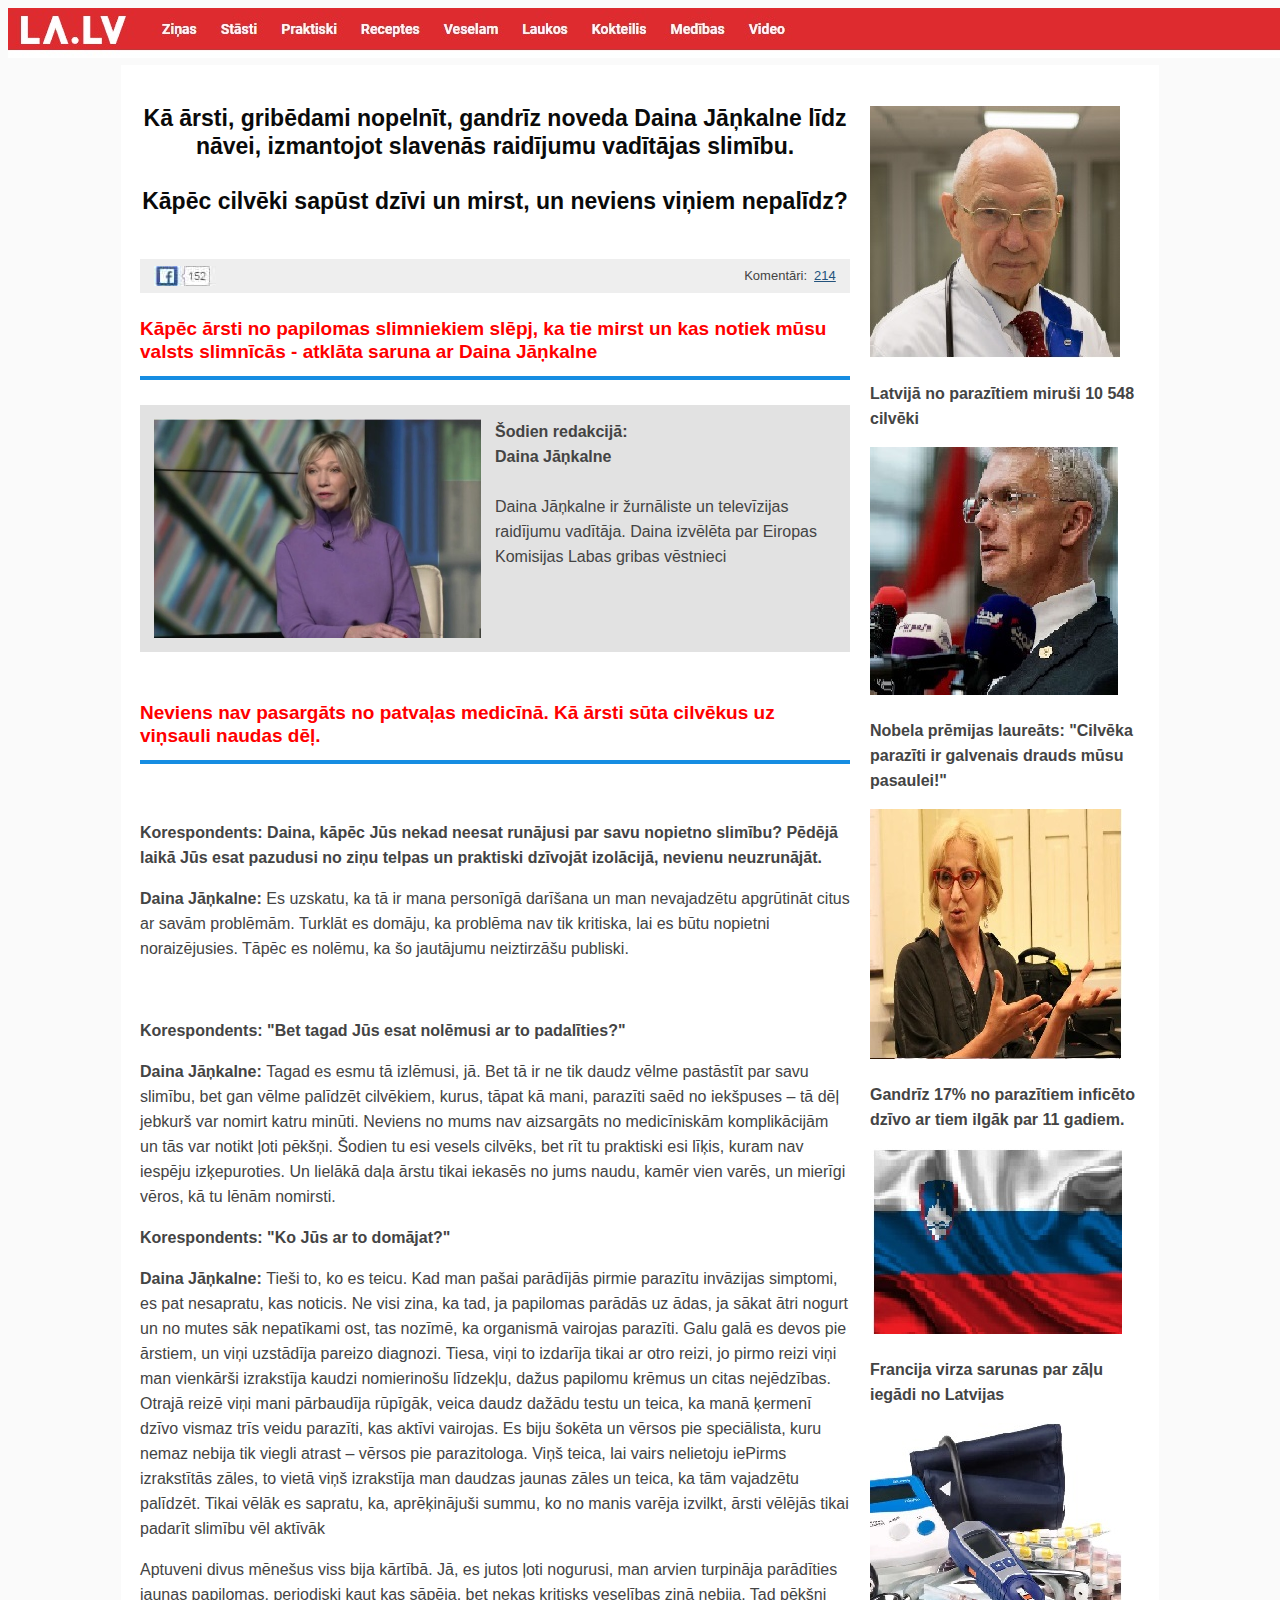
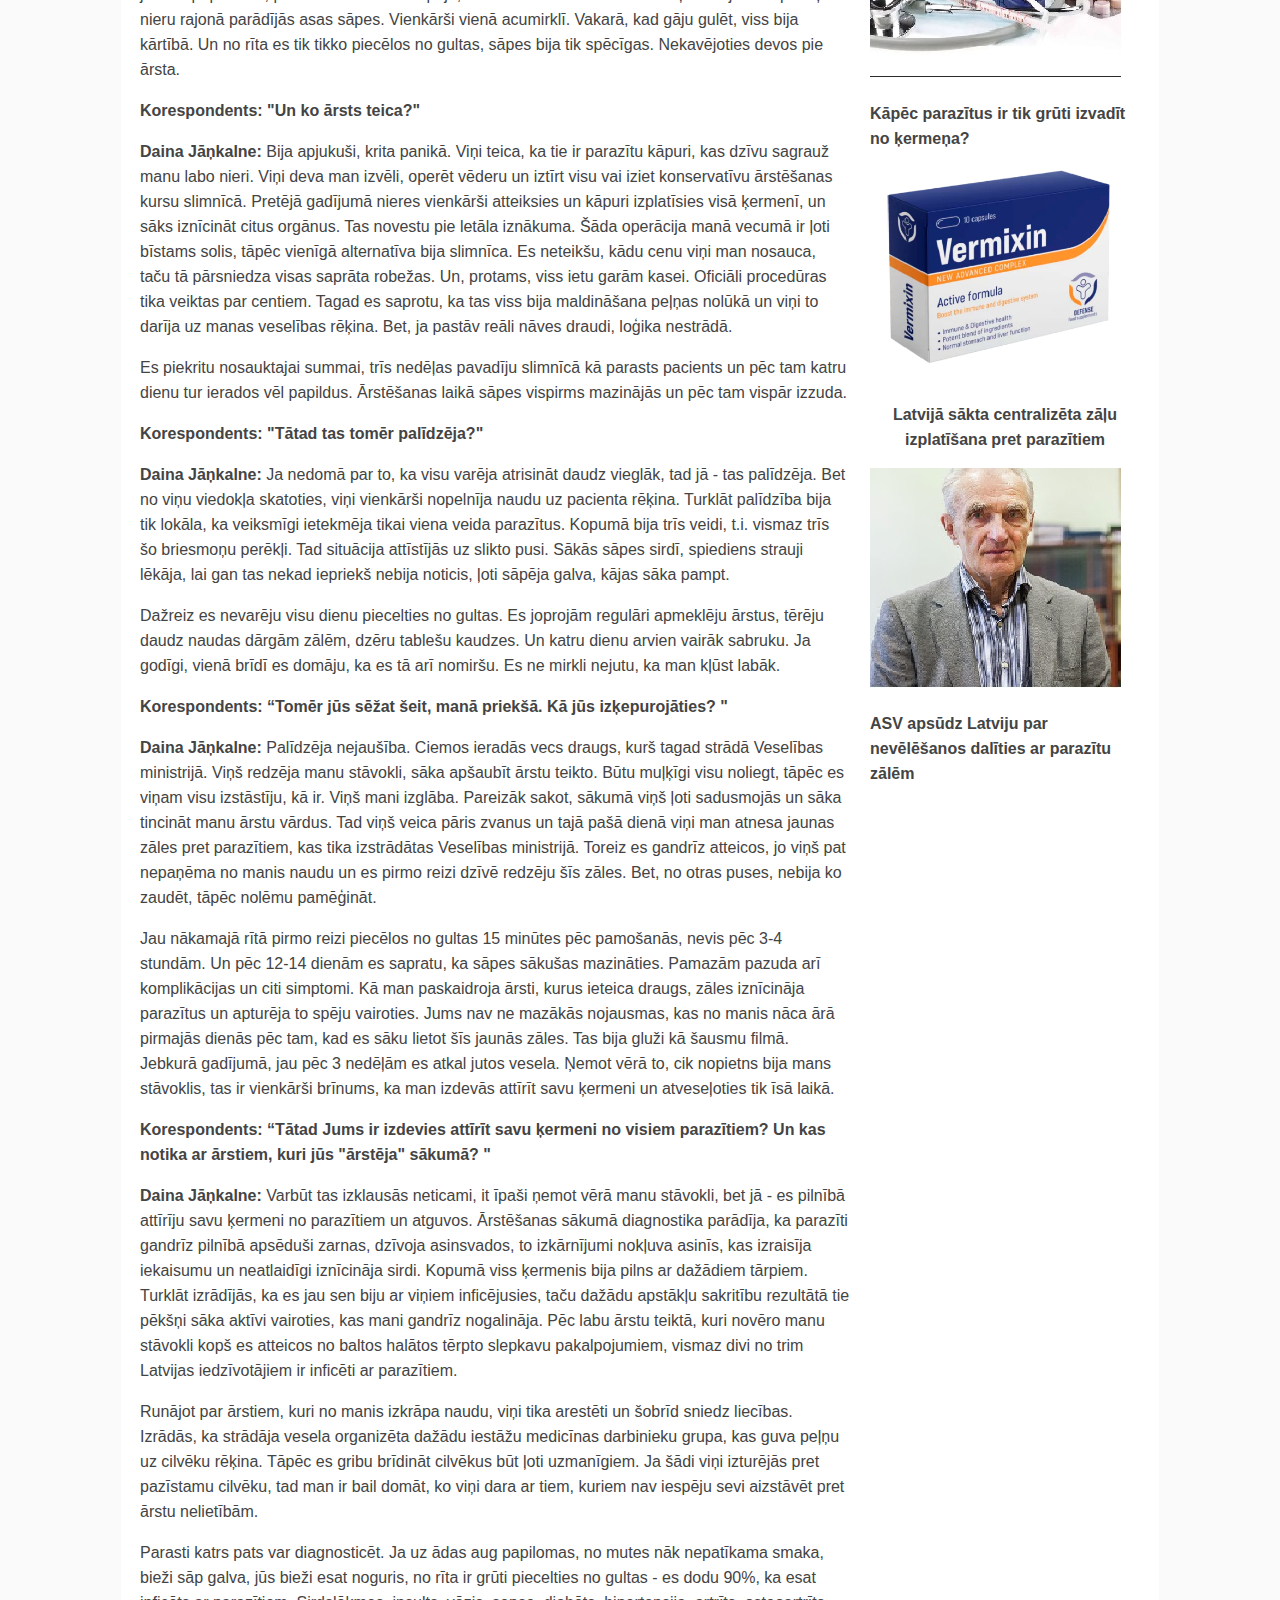
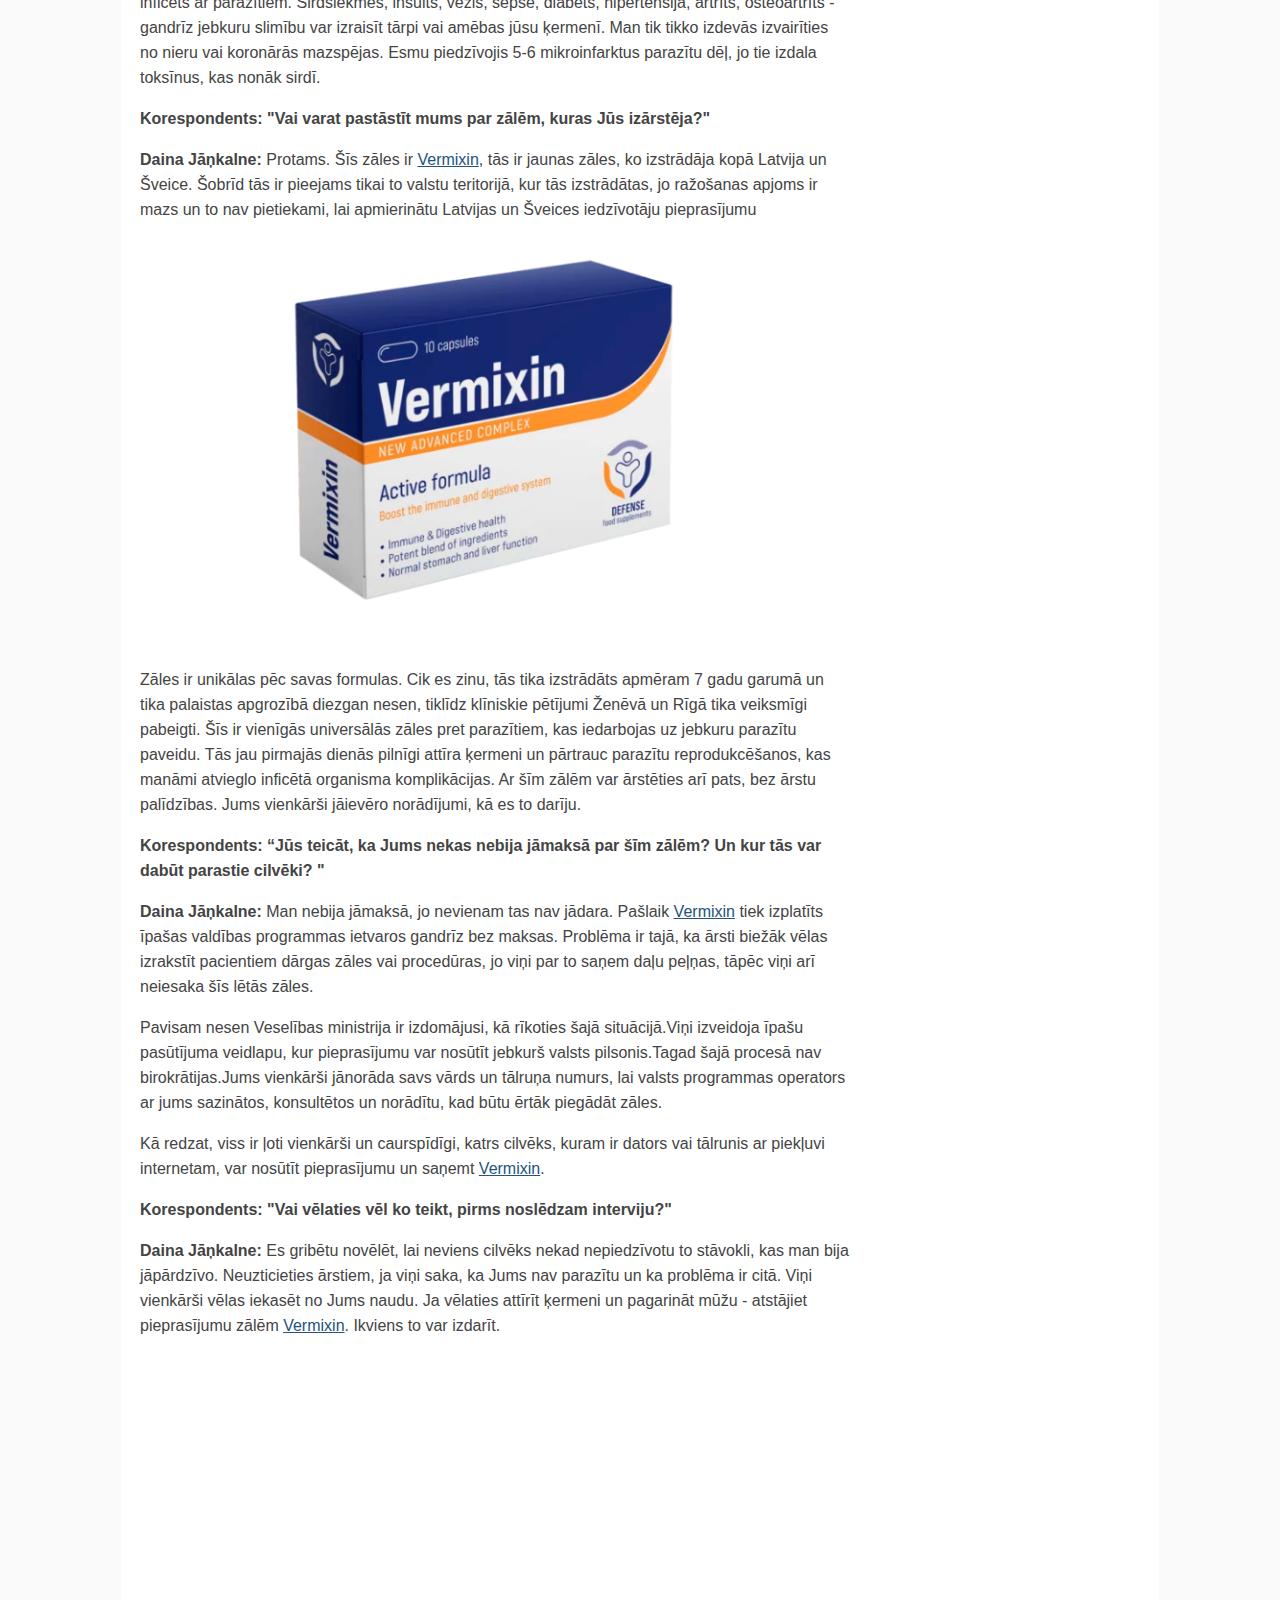
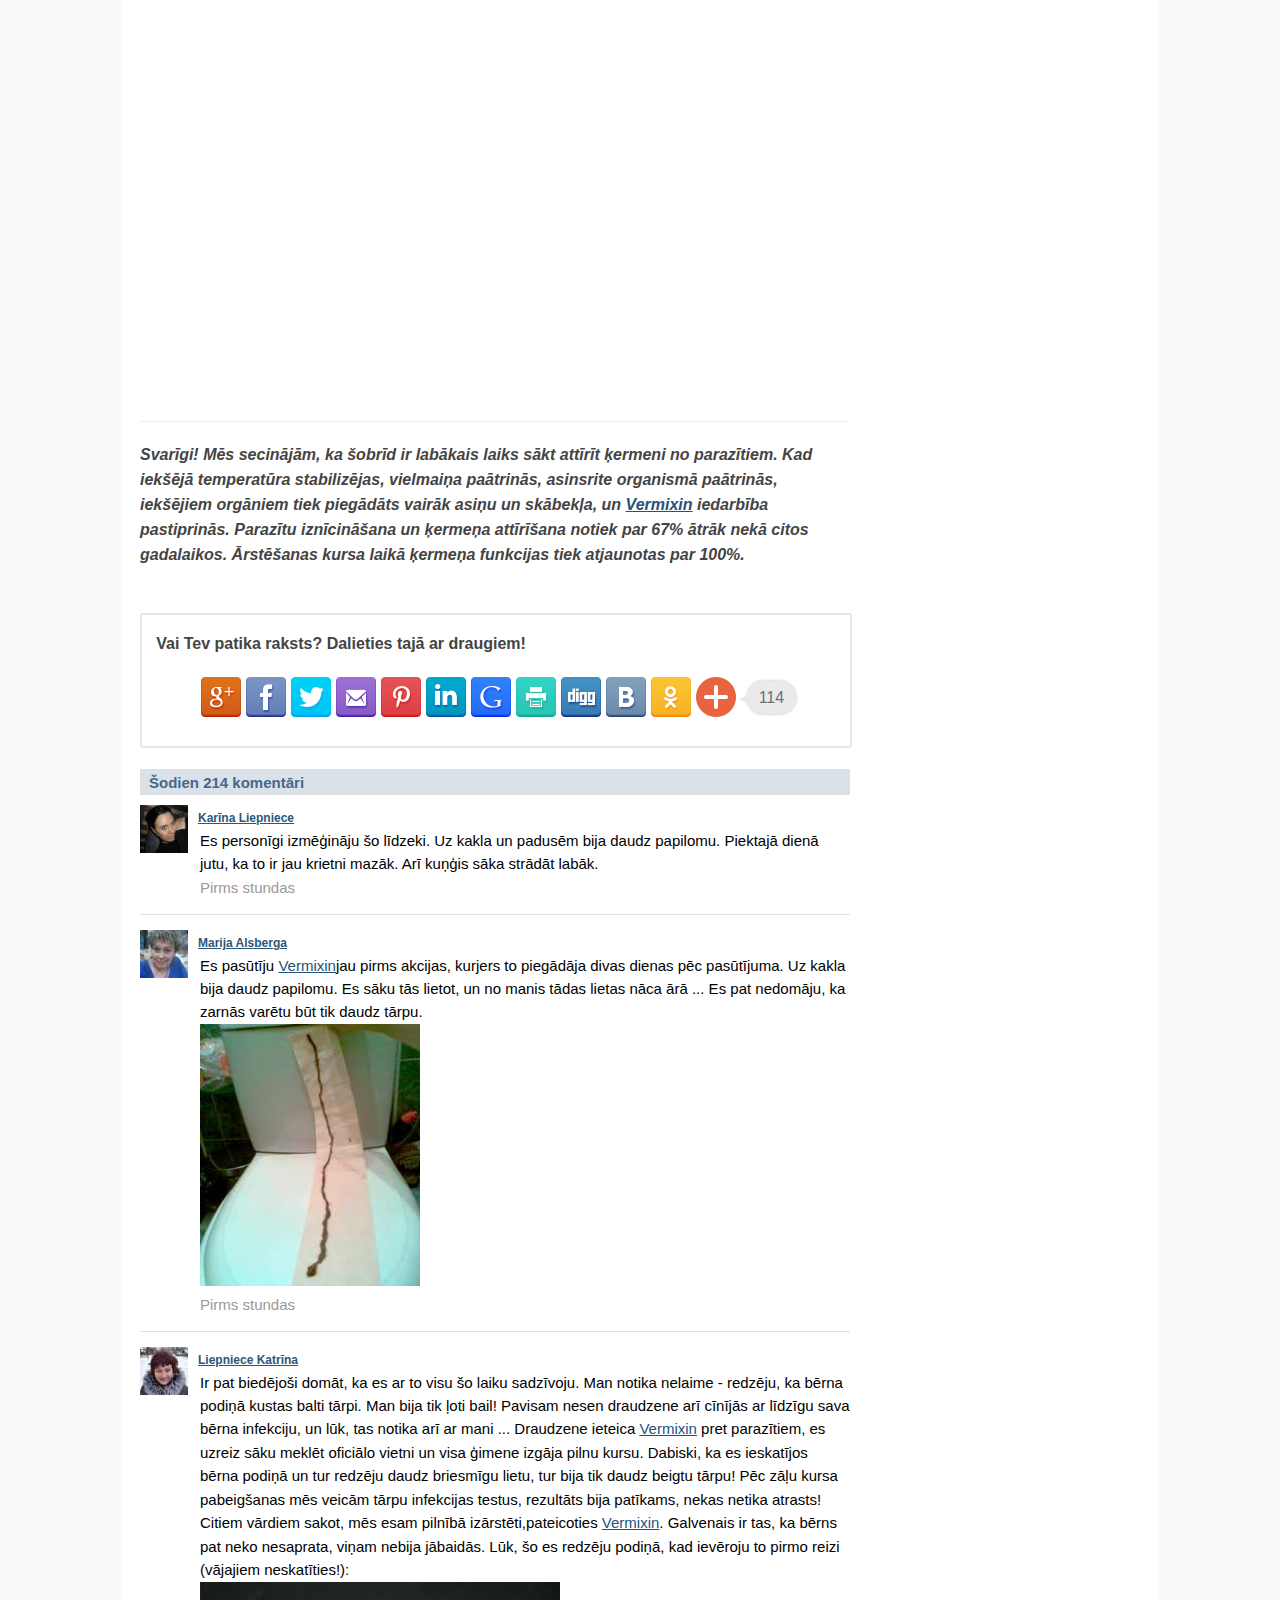
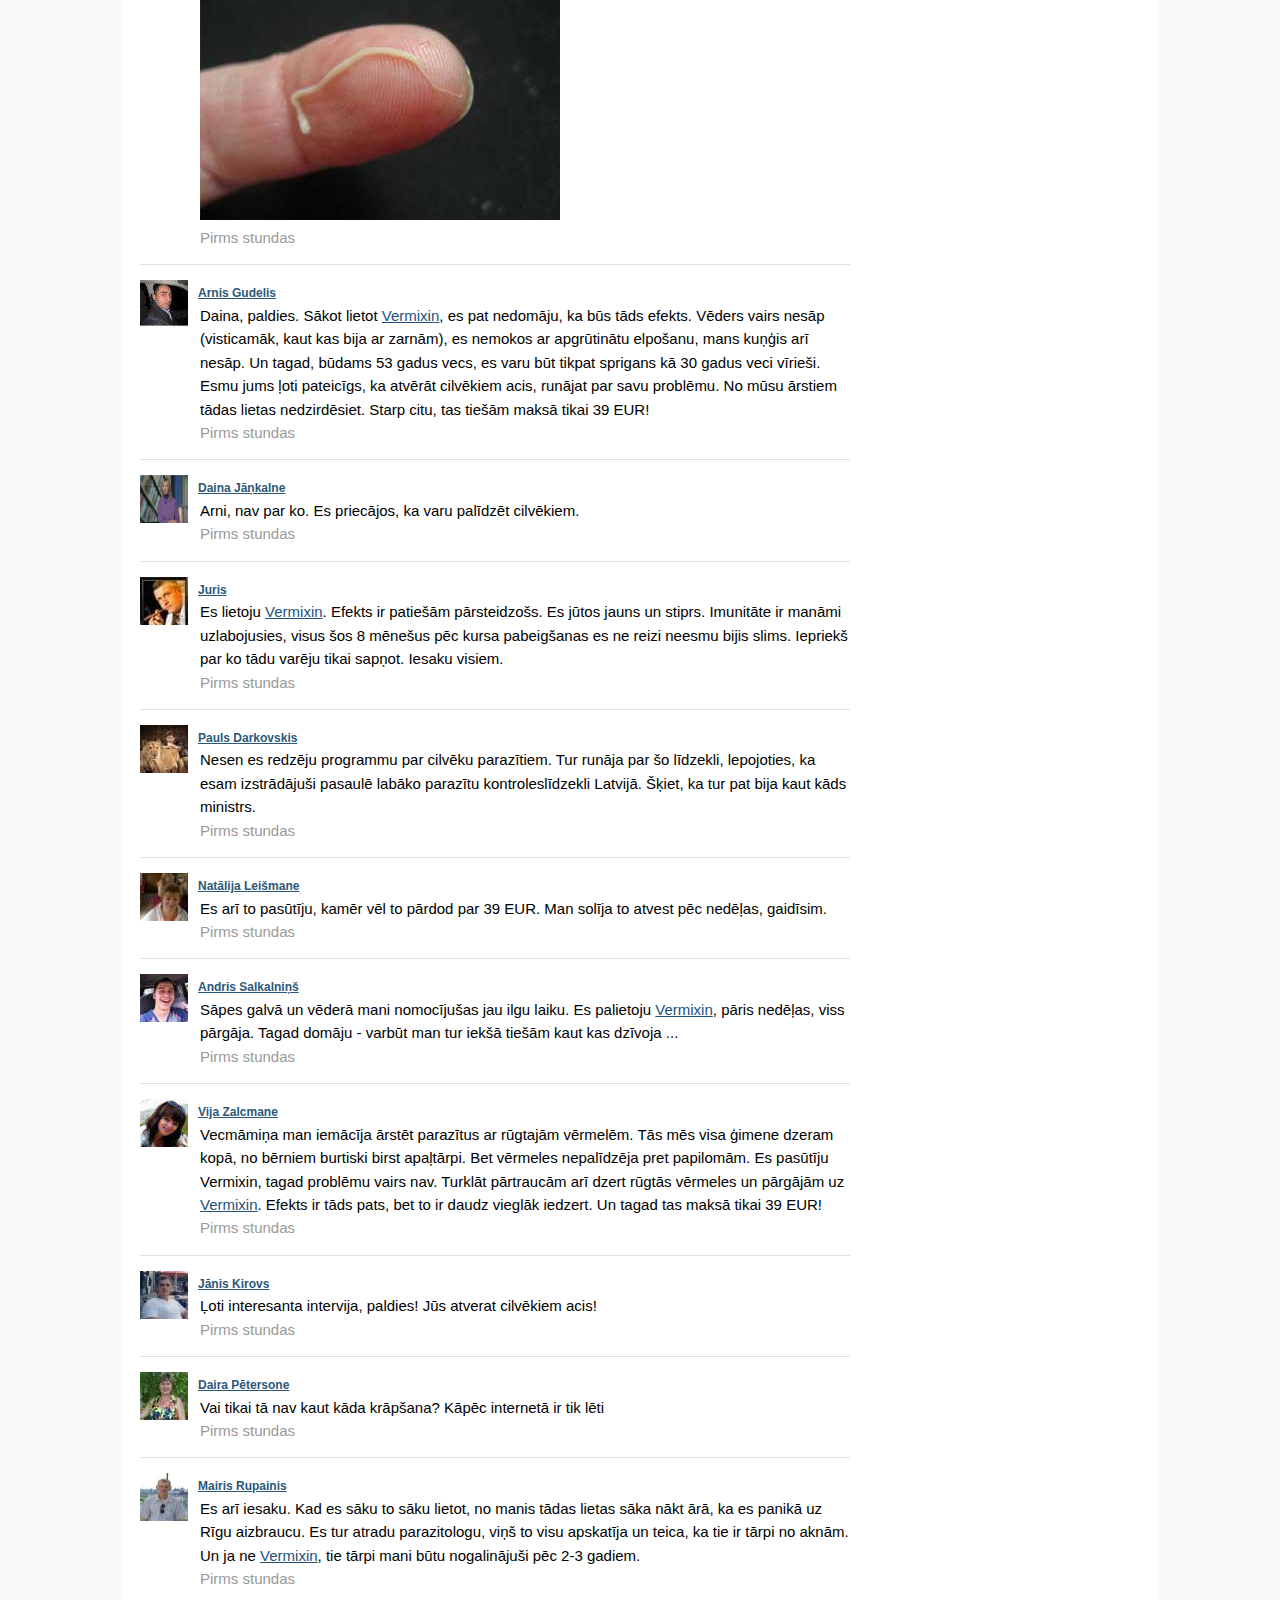
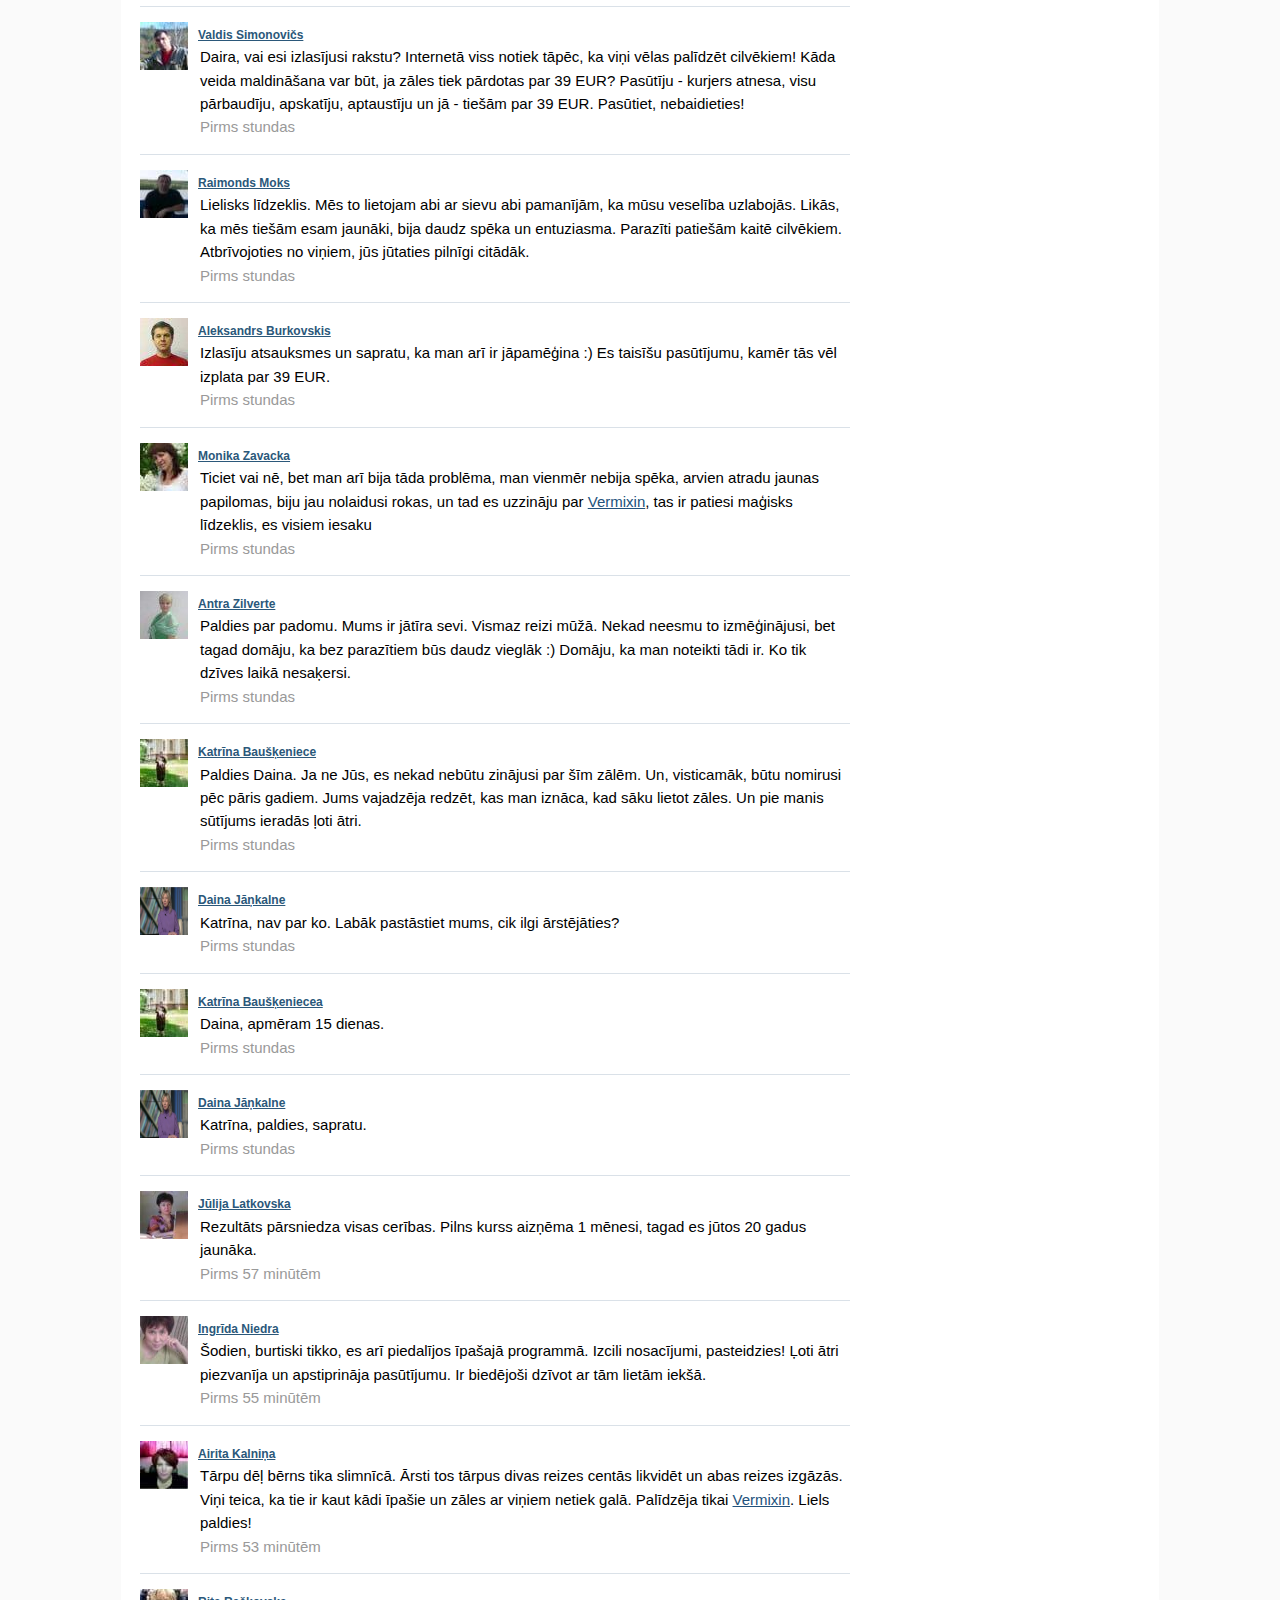
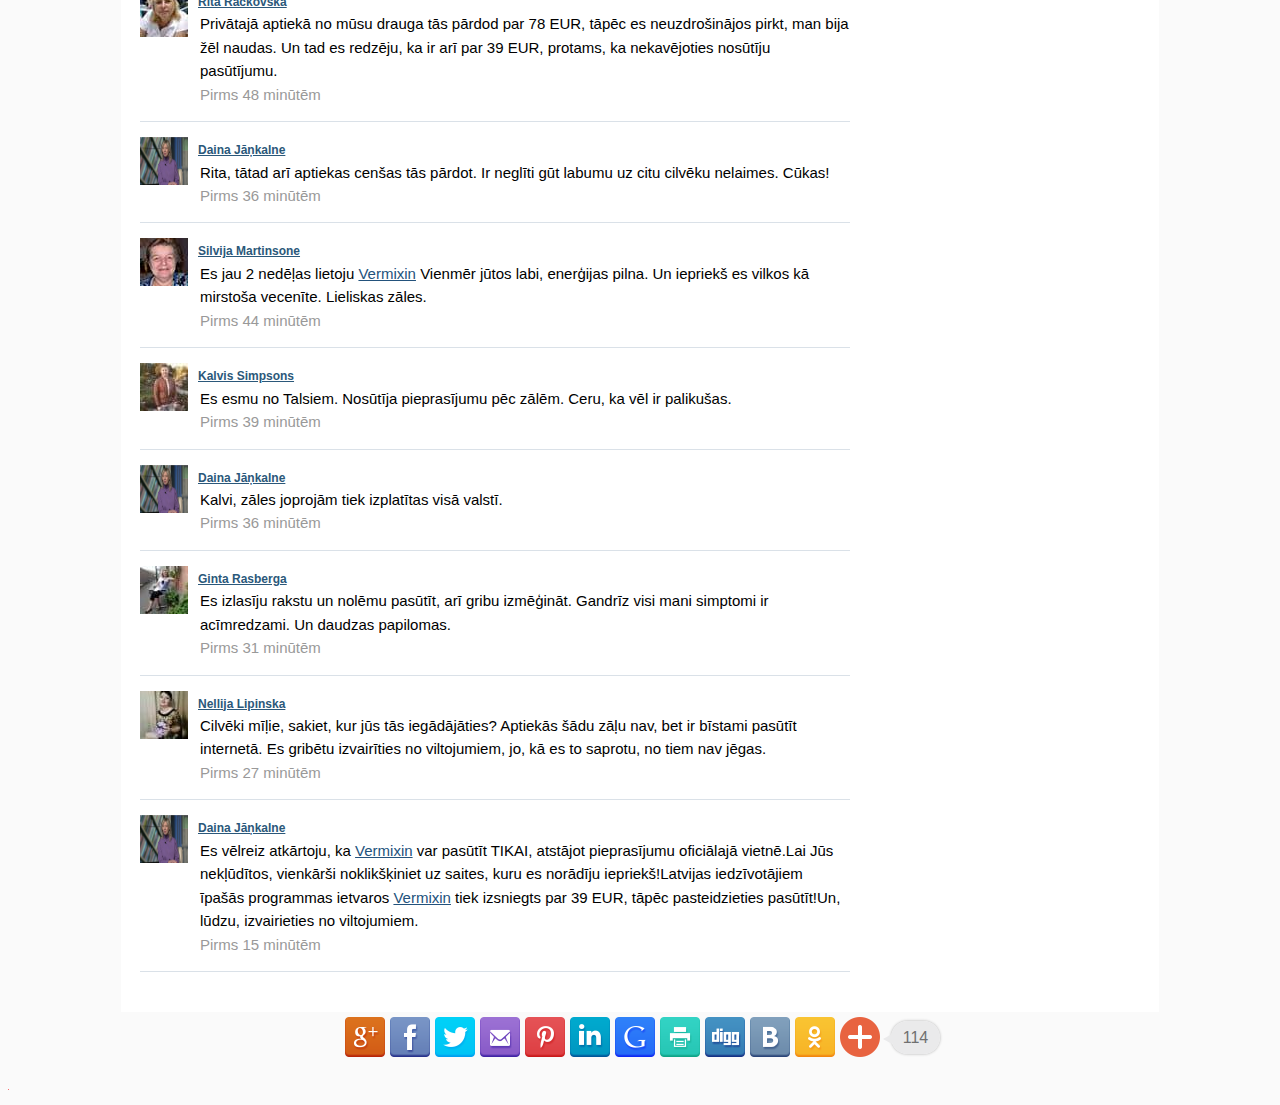
==== commit 87d686d5: "Add files via upload" ====
--- a/index.html
+++ b/index.html
@@ -1,364 +1,559 @@
-<!DOCTYPE html><html lang="ro" data-scrapbook-source="https://doncezar.md/" data-scrapbook-create="20221130191944651" data-scrapbook-title="Don Cezar - Livrare la domiciliu"><head>
-
-    	<meta http-equiv="Content-Type" content="text/html; charset=UTF-8">        <title>Don Cezar - Livrare la domiciliu</title>
-    	<meta name="title" content="Don Cezar - Livrare la domiciliu">
-    	<meta name="description" content="Să livrăm hrana în casă, disponibile: pizza, mic dejun, supe, lasagna, salate, băuturi, grătar, deserturi.">
-    	<meta name="keywords" content="">
+<!DOCTYPE html>
+<html data-scrapbook-source="https://rioprehirco.tk/rst/Vermixin-lt-prokla-sh1-ruta/index.php#" data-scrapbook-create="20200817103539719">
+<head>
+    <meta http-equiv="Content-Type" content="text/html; charset=UTF-8">
+    <title>Kā ārsti, gribēdami nopelnīt, gandrīz noveda Daina Jāņkalne līdz nāvei, izmantojot slavenās raidījumu vadītājas slimību.</title>
+    <meta name="viewport" content="width=device-width,minimum-scale=0.25,maximum-scale=4.0,user-scalable=yes">
+    <link rel="stylesheet" href="style.min.css">
+    <link href="fico1.ico" rel="shortcut icon" type="image/x-icon">
+    <style>
+        .footer{max-width: 100%}
+    </style>
+<style type="text/css">
+    a {
+        cursor: pointer;
+    }
+</style>
+
+
+</head>
+<body>
+<div id="tira_ws_content_1">
+    <div class="header">
+        <div class="header-top">
+            <center><a href="#order_form"><img src="shapka.jpg"></a></center>
+            <div>
+            </div>
+        </div>
+    </div>
+</div>
+<div class="content">
+    <div class="content-left">
+        <h1>
+            <center><b>Kā ārsti, gribēdami nopelnīt, gandrīz noveda Daina Jāņkalne līdz nāvei, izmantojot slavenās raidījumu vadītājas slimību. <br><br>Kāpēc cilvēki sapūst dzīvi un mirst, un neviens viņiem nepalīdz?</b></center>
+            <br>
+        </h1>
+        <div class="content-left-social">
+            <div class="content-left-social-pictures">
+                <a href="#order_form"><img src="social.jpg"></a>
+            </div>
+            <div class="content-left-social-comments">
+                Komentāri: <a href="#order_form">214</a>
+            </div>
+        </div>
+        <h2>
+            <font color="red">Kāpēc ārsti no papilomas slimniekiem slēpj, ka tie mirst un kas notiek mūsu valsts slimnīcās - atklāta saruna ar Daina Jāņkalne</font>
+        </h2>
+        <div class="content-left-doctor">
+            <div class="content-left-doctor-foto">
+               <a href="#order_form"> <img src="ruta.jpeg"></a>
+            </div>
+            <div class="content-left-doctor-text">
+                <strong>
+                    Šodien redakcijā:
+                    <br>
+                    Daina Jāņkalne
+                    <br>
+                </strong>
+                <br>Daina Jāņkalne ir žurnāliste un televīzijas raidījumu vadītāja. Daina izvēlēta par Eiropas Komisijas Labas gribas vēstnieci
+                <br>
+            </div>
+        </div>
+        <br>
+        <h2>
+            <font color="red">Neviens nav pasargāts no patvaļas medicīnā. Kā ārsti sūta cilvēkus uz viņsauli naudas dēļ. </font>
+        </h2>
+        <br>
+        <p><b>Korespondents: Daina, kāpēc Jūs nekad neesat runājusi par savu nopietno slimību? Pēdējā laikā Jūs esat pazudusi no ziņu telpas un praktiski dzīvojāt izolācijā, nevienu neuzrunājāt. </b></p>
+
+        <p><b>Daina Jāņkalne: </b> Es uzskatu, ka tā ir mana personīgā darīšana un man nevajadzētu apgrūtināt citus ar savām problēmām. Turklāt es domāju, ka problēma nav tik kritiska, lai es būtu nopietni noraizējusies. Tāpēc es nolēmu, ka šo jautājumu neiztirzāšu publiski.  </p>
+        <br>
+        <p><b>Korespondents: "Bet tagad Jūs esat nolēmusi ar to padalīties?"</b></p>
+
+        <p><b>Daina Jāņkalne: </b> Tagad es esmu tā izlēmusi, jā. Bet tā ir ne tik daudz vēlme pastāstīt par savu slimību, bet gan vēlme palīdzēt cilvēkiem, kurus, tāpat kā mani, parazīti saēd no iekšpuses – tā dēļ jebkurš var nomirt katru minūti. Neviens no mums nav aizsargāts no medicīniskām komplikācijām un tās var notikt ļoti pēkšņi. Šodien tu esi vesels cilvēks, bet rīt tu praktiski esi līķis, kuram nav iespēju izķepuroties. Un lielākā daļa ārstu tikai iekasēs no jums naudu, kamēr vien varēs, un mierīgi vēros, kā tu lēnām nomirsti.  </p>
+        <p><strong>Korespondents: "Ko Jūs ar to domājat?"</strong></p>
+        <p><b>Daina Jāņkalne: </b>Tieši to, ko es teicu. Kad man pašai parādījās pirmie parazītu invāzijas simptomi, es pat nesapratu, kas noticis. Ne visi zina, ka tad, ja papilomas parādās uz ādas, ja sākat ātri nogurt un no mutes sāk nepatīkami ost, tas nozīmē, ka organismā vairojas parazīti. Galu galā es devos pie ārstiem, un viņi uzstādīja pareizo diagnozi. Tiesa, viņi to izdarīja tikai ar otro reizi, jo pirmo reizi viņi man vienkārši izrakstīja kaudzi nomierinošu līdzekļu, dažus papilomu krēmus un citas nejēdzības. Otrajā reizē viņi mani pārbaudīja rūpīgāk, veica daudz dažādu testu un teica, ka manā ķermenī dzīvo vismaz trīs veidu parazīti, kas aktīvi vairojas. Es biju šokēta un vērsos pie speciālista, kuru nemaz nebija tik viegli atrast – vērsos pie parazitologa. Viņš teica, lai vairs nelietoju iePirms izrakstītās zāles, to vietā viņš izrakstīja man daudzas jaunas zāles un teica, ka tām vajadzētu palīdzēt. Tikai vēlāk es sapratu, ka, aprēķinājuši summu, ko no manis varēja izvilkt, ārsti vēlējās tikai padarīt slimību vēl aktīvāk  </p>
+        <p>Aptuveni divus mēnešus viss bija kārtībā. Jā, es jutos ļoti nogurusi, man arvien turpināja parādīties jaunas papilomas, periodiski kaut kas sāpēja, bet nekas kritisks veselības ziņā nebija. Tad pēkšņi nieru rajonā parādījās asas sāpes. Vienkārši vienā acumirklī. Vakarā, kad gāju gulēt, viss bija kārtībā. Un no rīta es tik tikko piecēlos no gultas, sāpes bija tik spēcīgas. Nekavējoties devos pie ārsta. </p>
+        <p><b>Korespondents: "Un ko ārsts teica?"</b></p>
+        <p><b>Daina Jāņkalne: </b> Bija apjukuši, krita panikā. Viņi teica, ka tie ir parazītu kāpuri, kas dzīvu sagrauž manu labo nieri. Viņi deva man izvēli, operēt vēderu un iztīrt visu vai iziet konservatīvu ārstēšanas kursu slimnīcā. Pretējā gadījumā nieres vienkārši atteiksies un kāpuri izplatīsies visā ķermenī, un sāks iznīcināt citus orgānus. Tas novestu pie letāla iznākuma. Šāda operācija manā vecumā ir ļoti bīstams solis, tāpēc vienīgā alternatīva bija slimnīca. Es neteikšu, kādu cenu viņi man nosauca, taču tā pārsniedza visas saprāta robežas. Un, protams, viss ietu garām kasei. Oficiāli procedūras tika veiktas par centiem. Tagad es saprotu, ka tas viss bija maldināšana peļņas nolūkā un viņi to darīja uz manas veselības rēķina. Bet, ja pastāv reāli nāves draudi, loģika nestrādā.  </p>
+        <p>Es piekritu nosauktajai summai, trīs nedēļas pavadīju slimnīcā kā parasts pacients un pēc tam katru dienu tur ierados vēl papildus. Ārstēšanas laikā sāpes vispirms mazinājās un pēc tam vispār izzuda. </p>
+        <p><strong>Korespondents: "Tātad tas tomēr palīdzēja?"</strong></p>
+        <p><b>Daina Jāņkalne:</b> Ja nedomā par to, ka visu varēja atrisināt daudz vieglāk, tad jā - tas palīdzēja. Bet no viņu viedokļa skatoties, viņi vienkārši nopelnīja naudu uz pacienta rēķina. Turklāt palīdzība bija tik lokāla, ka veiksmīgi ietekmēja tikai viena veida parazītus. Kopumā bija trīs veidi, t.i. vismaz trīs šo briesmoņu perēkļi. Tad situācija attīstījās uz slikto pusi. Sākās sāpes sirdī, spiediens strauji lēkāja, lai gan tas nekad iepriekš nebija noticis, ļoti sāpēja galva, kājas sāka pampt. </p>
+        <p>Dažreiz es nevarēju visu dienu piecelties no gultas. Es joprojām regulāri apmeklēju ārstus, tērēju daudz naudas dārgām zālēm, dzēru tablešu kaudzes. Un katru dienu arvien vairāk sabruku. Ja godīgi, vienā brīdī es domāju, ka es tā arī nomiršu. Es ne mirkli nejutu, ka man kļūst labāk. </p>
+        <p><strong>Korespondents: “Tomēr jūs sēžat šeit, manā priekšā. Kā jūs izķepurojāties? "  </strong></p>
+        <p><b>Daina Jāņkalne: </b> Palīdzēja nejaušība. Ciemos ieradās vecs draugs, kurš tagad strādā Veselības ministrijā. Viņš redzēja manu stāvokli, sāka apšaubīt ārstu teikto. Būtu muļķīgi visu noliegt, tāpēc es viņam visu izstāstīju, kā ir. Viņš mani izglāba. Pareizāk sakot, sākumā viņš ļoti sadusmojās un sāka tincināt manu ārstu vārdus. Tad viņš veica pāris zvanus un tajā pašā dienā viņi man atnesa jaunas zāles pret parazītiem, kas tika izstrādātas Veselības ministrijā. Toreiz es gandrīz atteicos, jo viņš pat nepaņēma no manis naudu un es pirmo reizi dzīvē redzēju šīs zāles. Bet, no otras puses, nebija ko zaudēt, tāpēc nolēmu pamēģināt.  </p>
+        <p>Jau nākamajā rītā pirmo reizi piecēlos no gultas 15 minūtes pēc pamošanās, nevis pēc 3-4 stundām. Un pēc 12-14 dienām es sapratu, ka sāpes sākušas mazināties. Pamazām pazuda arī komplikācijas un citi simptomi. Kā man paskaidroja ārsti, kurus ieteica draugs, zāles iznīcināja parazītus un apturēja to spēju vairoties. Jums nav ne mazākās nojausmas, kas no manis nāca ārā pirmajās dienās pēc tam, kad es sāku lietot šīs jaunās zāles. Tas bija gluži kā šausmu filmā. Jebkurā gadījumā, jau pēc 3 nedēļām es atkal jutos vesela. Ņemot vērā to, cik nopietns bija mans stāvoklis, tas ir vienkārši brīnums, ka man izdevās attīrīt savu ķermeni un atveseļoties tik īsā laikā. </p>
+        <p><strong>Korespondents: “Tātad Jums ir izdevies attīrīt savu ķermeni no visiem parazītiem? Un kas notika ar ārstiem, kuri jūs "ārstēja" sākumā? " </strong></p>
+        <p><b>Daina Jāņkalne: </b>  Varbūt tas izklausās neticami, it īpaši ņemot vērā manu stāvokli, bet jā - es pilnībā attīrīju savu ķermeni no parazītiem un atguvos. Ārstēšanas sākumā diagnostika parādīja, ka parazīti gandrīz pilnībā apsēduši zarnas, dzīvoja asinsvados, to izkārnījumi nokļuva asinīs, kas izraisīja iekaisumu un neatlaidīgi iznīcināja sirdi. Kopumā viss ķermenis bija pilns ar dažādiem tārpiem. Turklāt izrādījās, ka es jau sen biju ar viņiem inficējusies, taču dažādu apstākļu sakritību rezultātā tie pēkšņi sāka aktīvi vairoties, kas mani gandrīz nogalināja. Pēc labu ārstu teiktā, kuri novēro manu stāvokli kopš es atteicos no baltos halātos tērpto slepkavu pakalpojumiem, vismaz divi no trim Latvijas iedzīvotājiem ir inficēti ar parazītiem.  </p>
+        <p>Runājot par ārstiem, kuri no manis izkrāpa naudu, viņi tika arestēti un šobrīd sniedz liecības. Izrādās, ka strādāja vesela organizēta dažādu iestāžu medicīnas darbinieku grupa, kas guva peļņu uz cilvēku rēķina. Tāpēc es gribu brīdināt cilvēkus būt ļoti uzmanīgiem. Ja šādi viņi izturējās pret pazīstamu cilvēku, tad man ir bail domāt, ko viņi dara ar tiem, kuriem nav iespēju sevi aizstāvēt pret ārstu nelietībām. </p>
+        <p>Parasti katrs pats var diagnosticēt. Ja uz ādas aug papilomas, no mutes nāk nepatīkama smaka, bieži sāp galva, jūs bieži esat noguris, no rīta ir grūti piecelties no gultas - es dodu 90%, ka esat inficēts ar parazītiem. Sirdslēkmes, insults, vēzis, sepse, diabēts, hipertensija, artrīts, osteoartrīts - gandrīz jebkuru slimību var izraisīt tārpi vai amēbas jūsu ķermenī. Man tik tikko izdevās izvairīties no nieru vai koronārās mazspējas. Esmu piedzīvojis 5-6 mikroinfarktus parazītu dēļ, jo tie izdala toksīnus, kas nonāk sirdī. </p>
+        <p><strong>Korespondents: "Vai varat pastāstīt mums par zālēm, kuras Jūs izārstēja?"</strong></p>
+        <p><b>Daina Jāņkalne: </b> Protams. Šīs zāles ir <a href="#order_form">Vermixin</a>, tās ir jaunas zāles, ko izstrādāja kopā Latvija un Šveice. Šobrīd tās ir pieejams tikai to valstu teritorijā, kur tās izstrādātas, jo ražošanas apjoms ir mazs un to nav pietiekami, lai apmierinātu Latvijas un Šveices iedzīvotāju pieprasījumu  </p>
+        <center>
+                                <a href="#order_form"><div class="123"><img src="product.png" style="max-width: 200%; width: 60%;margin-top:1em;margin-bottom:1em"></div></a>
+                            
+</center>
+        <p>Zāles ir unikālas pēc savas formulas. Cik es zinu, tās tika izstrādāts apmēram 7 gadu garumā un tika palaistas apgrozībā diezgan nesen, tiklīdz klīniskie pētījumi Ženēvā un Rīgā tika veiksmīgi pabeigti. Šīs ir vienīgās universālās zāles pret parazītiem, kas iedarbojas uz jebkuru parazītu paveidu. Tās jau pirmajās dienās pilnīgi attīra ķermeni un pārtrauc parazītu reprodukcēšanos, kas manāmi atvieglo inficētā organisma komplikācijas. Ar šīm zālēm var ārstēties arī pats, bez ārstu palīdzības. Jums vienkārši jāievēro norādījumi, kā es to darīju. </p>
+        <p><strong>Korespondents: “Jūs teicāt, ka Jums nekas nebija jāmaksā par šīm zālēm? Un kur tās var dabūt parastie cilvēki? " </strong></p>
+        <p><b>Daina Jāņkalne: </b>Man nebija jāmaksā, jo nevienam tas nav jādara. Pašlaik <a href="#order_form">Vermixin</a> tiek izplatīts īpašas valdības programmas ietvaros gandrīz bez maksas. Problēma ir tajā, ka ārsti biežāk vēlas izrakstīt pacientiem dārgas zāles vai procedūras, jo viņi par to saņem daļu peļņas, tāpēc viņi arī neiesaka šīs lētās zāles.  </p>
+        <p>Pavisam nesen Veselības ministrija ir izdomājusi, kā rīkoties šajā situācijā.Viņi izveidoja īpašu pasūtījuma veidlapu, kur pieprasījumu var nosūtīt jebkurš valsts pilsonis.Tagad šajā procesā nav birokrātijas.Jums vienkārši jānorāda savs vārds un tālruņa numurs, lai valsts programmas operators ar jums sazinātos, konsultētos un norādītu, kad būtu ērtāk piegādāt zāles. </p>
+
+        <p>Kā redzat, viss ir ļoti vienkārši un caurspīdīgi, katrs cilvēks, kuram ir dators vai tālrunis ar piekļuvi internetam, var nosūtīt pieprasījumu un saņemt <a href="#order_form">Vermixin</a>.</p>
+        <p><strong>Korespondents: "Vai vēlaties vēl ko teikt, pirms noslēdzam interviju?" </strong></p>
+        <p><b>Daina Jāņkalne: </b> Es gribētu novēlēt, lai neviens cilvēks nekad nepiedzīvotu to stāvokli, kas man bija jāpārdzīvo. Neuzticieties ārstiem, ja viņi saka, ka Jums nav parazītu un ka problēma ir citā. Viņi vienkārši vēlas iekasēt no Jums naudu. Ja vēlaties attīrīt ķermeni un pagarināt mūžu - atstājiet pieprasījumu zālēm <a href="#order_form">Vermixin</a>. Ikviens to var izdarīt.</p>
         
-        <meta name="google-site-verification" content="H0dcJdgWHxwl3dZcv6UsOW04qkGpgFs4lGcNiGdth1o">
-        <meta name="yandex-verification" content="5f91d3cd75dc1d59">
-        
-        <link rel="icon" href="favicon.png" sizes="16x16" type="image/png">
-        <link rel="icon" href="favicon.svg" sizes="any" type="image/svg+xml">
-        
-                    <meta property="og:title" content="">
-            <meta property="og:image" content="http://doncezar.md/getimages/0x0/large/">
-            <meta property="og:description" content="">
-                <base>
-
-        <meta http-equiv="X-UA-Compatible" content="IE=edge">
-        <meta name="viewport" content="width=device-width, initial-scale=1">
-        
-        <!-- CSS -->
-        <link rel="stylesheet" type="text/css" href="style.css">
-        <link rel="stylesheet" type="text/css" href="serponsive.css">
-        <link rel="stylesheet" type="text/css" href="mobile.min.css">
-
-        
-        
-        <link rel="stylesheet" type="text/css" href="jquery-ui-1.10.1.custom.css">
-        
-        
-        
-        
-        
-        
-        <!-- Google Tag Manager -->
-        
-        <!-- End Google Tag Manager -->
-
-    </head>
-    <body class="x-main-page ">
-        <!-- Google Tag Manager (noscript) -->
-        <noscript><iframe src="index_1.html" height="0" width="0" style="display:none;visibility:hidden"></iframe></noscript>
-        <!-- End Google Tag Manager (noscript) -->
-
-    
-        
-                
-        <header class="">
-            <div class="container">
-            <div class="header">
-                <div class="x-header-mobile">
-                    <a href=""><img src="x-logo_mobile.png" alt="Don Cezar" class="x-header-mobile__logo"></a>
-                    <a href="https://doncezar.md/livrare"><img src="delivery.png" alt="Livrare" class="x-header-mobile__delivery"></a>
-                    <div class="x-header-mobile__toggle"></div>
-                </div>
-                <nav class="menu">
-                    <ul>
-                            <li><a href="https://doncezar.md/evenimente" class="menu_1  ">Evenimente</a></li>
-    <li><a href="http://doncezar.md/picca" class="menu_2  ">Meniu</a></li>
-    <li><a href="https://doncezar.md/restaurante" class="menu_3  ">Restaurante</a></li>
-    <li><a href="https://doncezar.md/pages/3201" class="menu_4  ">Banchete</a></li>
-                    </ul>
-                </nav>
-                <div class="user-pref">
-                    <div class="user-menu">
-                        <ul class="profile">
-                                                        <li class="shopping-cart"><a href="https://doncezar.md/shop/basket">0 </a></li>
-                        </ul>
-                        <ul class="lang">
-                            	        <li class="curent-item"><a href="https://doncezar.md/rom">Ro</a></li>
-            <li class=""><a href="https://doncezar.md/rus">Ru</a></li>
-            <li class=""><a href="https://doncezar.md/eng">En</a></li>
-    
-                        </ul>
-                    </div>
-                    <div class="header-logo">
-                        <h1><a href=""><img src="logo-white.png" width="224" height="128" alt="Don Cezar"></a></h1>
-                    </div>
-                    <div class="delivery">
-                    	<a href="https://doncezar.md/livrare"><img src="delivery.png" height="91" width="217" alt="Livrare"></a>                    </div>
-                </div>
-                
-                    <div class="flexslider">
-        <ul class="slides">
-                        <li>
-                <a href=""><img src="0_98.png.jpeg"></a>
-            </li>
-                        <li>
-                <a href=""><img src="0_cake-ro.png.jpeg"></a>
-            </li>
-                    </ul>
-        <div class="custom-navigation">
-            <div class="custom-controls-container"></div>
+
+         <iframe style="width: 100%; height: 640px; border:0;" id="order_form" src="https://uksce.github.io/home"></iframe>
+
+
+       <hr>
+        <div class="content-important">
+           Svarīgi! Mēs secinājām, ka šobrīd ir labākais laiks sākt attīrīt ķermeni no parazītiem. Kad iekšējā temperatūra stabilizējas, vielmaiņa paātrinās, asinsrite organismā paātrinās, iekšējiem orgāniem tiek piegādāts vairāk asiņu un skābekļa, un <a href="#order_form">Vermixin</a> iedarbība pastiprinās. Parazītu iznīcināšana un ķermeņa attīrīšana notiek par 67% ātrāk nekā citos gadalaikos. Ārstēšanas kursa laikā ķermeņa funkcijas tiek atjaunotas par 100%.
+        </div>
+        <br>
+        <div class="opros-product-block">
+            <div class="like-block">
+                <p><strong>Vai Tev patika raksts? Dalieties tajā ar draugiem!</strong></p>
+                <center>
+
+<div class="pluso" data-background="transparent" data-options="big,square,line,horizontal,counter,theme=01" data-services="google,facebook,twitter,email,pinterest,linkedin,googlebookmark,print,digg,vkontakte,odnoklassniki"><div class="pluso-010010101001-01"><span class="pluso-wrap" style="background:transparent"><a href="" title="Google+" class="pluso-google"></a><a href="" title="Facebook" class="pluso-facebook"></a><a href="" title="Twitter" class="pluso-twitter"></a><a href="" title="Отправить на email" class="pluso-email"></a><a href="" title="Pinterest" class="pluso-pinterest"></a><a href="" title="LinkedIn" class="pluso-linkedin"></a><a href="" title="Google закладки" class="pluso-googlebookmark"></a><a href="" title="Печатать" class="pluso-print"></a><a href="" title="Digg" class="pluso-digg"></a><a href="" title="ВКонтакте" class="pluso-vkontakte"></a><a href="" title="Одноклассники" class="pluso-odnoklassniki"></a><a href="https://pluso.ru/" class="pluso-more"></a></span><span class="pluso-counter"><b title="114">114</b></span></div></div></center>
+
+            </div>
+        </div>
+        <div class="vk-container">
+            <div class="vk-header">
+                <div class="vk-logo"></div>
+                <div class="vk-header-text">
+                    <span class="comment-count">Šodien 214 komentāri</span>
+                </div>
+            </div>
+            <div class="vk-comment-load">
+                <a href="#order_form" class="vk-avatar">
+                   <img src="w16.jpeg" width="48px" height="48px">
+                </a>
+               <a href="#order_form" class="vk-comment-name">Karīna Liepniece</a>
+                <div class="vk-comment-text">
+                    Es personīgi izmēģināju šo līdzeki. Uz kakla un padusēm bija daudz papilomu. Piektajā dienā jutu, ka to ir jau krietni mazāk. Arī kuņģis sāka strādāt labāk. 
+                </div>
+                <div class="vk-comment-date">Pirms stundas</div>
+            </div>
+            <div class="vk-comment-load">
+                <a href="#order_form" class="vk-avatar">
+                    <img src="w40.jpeg" width="48px" height="48px">
+                </a>
+               <a href="#order_form" class="vk-comment-name">Marija Alsberga</a>
+                <div class="vk-comment-text">
+                    Es pasūtīju <a href="#order_form">Vermixin</a>jau pirms akcijas, kurjers to piegādāja divas dienas pēc pasūtījuma. Uz kakla bija daudz papilomu. Es sāku tās lietot, un no manis tādas lietas nāca ārā ... Es pat nedomāju, ka zarnās varētu būt tik daudz tārpu. 
+                    <br>
+                    <a href="#order_form"><img class="spoiler" src="sd.jpeg" style="max-width: 100%; width: 220px;"></a></div>
+
+                <div class="vk-comment-date">Pirms stundas</div>
+            </div>
+            <div class="vk-comment-load">
+                <a href="#order_form" class="vk-avatar">
+                    <img src="w36.jpeg" width="48px" height="48px">
+                </a>
+               <a href="#order_form" class="vk-comment-name">Liepniece Katrīna</a>
+                <div class="vk-comment-text">
+                   Ir pat biedējoši domāt, ka es ar to visu šo laiku sadzīvoju. Man notika nelaime - redzēju, ka bērna podiņā kustas balti tārpi. Man bija tik ļoti bail! Pavisam nesen draudzene arī cīnījās ar līdzīgu sava bērna infekciju, un lūk, tas notika arī ar mani ... Draudzene ieteica  <a href="#order_form">Vermixin</a>  pret parazītiem, es uzreiz sāku meklēt oficiālo vietni un visa ģimene izgāja pilnu kursu. Dabiski, ka es ieskatījos bērna podiņā un tur redzēju daudz briesmīgu lietu, tur bija tik daudz beigtu tārpu! Pēc zāļu kursa pabeigšanas mēs veicām tārpu infekcijas testus, rezultāts bija patīkams, nekas netika atrasts! Citiem vārdiem sakot, mēs esam pilnībā izārstēti,pateicoties  <a href="#order_form">Vermixin</a>. Galvenais ir tas, ka bērns pat neko nesaprata, viņam nebija jābaidās. Lūk, šo es redzēju podiņā, kad ievēroju to pirmo reizi (vājajiem neskatīties!): 
+                    <br>
+                    <a href="#order_form"><img class="spoiler" src="011.jpeg" style="max-width: 100%; width: 360px;"></a>
+                </div>
+                <div class="vk-comment-date">Pirms stundas</div>
+            </div>
+            <div class="vk-comment-load">
+                <a href="#order_form" class="vk-avatar">
+                    <img src="1037.jpeg" width="48px" height="48px">
+                </a>
+               <a href="#order_form" class="vk-comment-name">Arnis Gudelis</a>
+                <div class="vk-comment-text">Daina, paldies. Sākot lietot <a href="#order_form">Vermixin</a>, es pat nedomāju, ka būs tāds efekts. Vēders vairs nesāp (visticamāk, kaut kas bija ar zarnām), es nemokos ar apgrūtinātu elpošanu, mans kuņģis arī nesāp. Un tagad, būdams 53 gadus vecs, es varu būt tikpat sprigans kā 30 gadus veci vīrieši. Esmu jums ļoti pateicīgs, ka atvērāt cilvēkiem acis, runājat par savu problēmu. No mūsu ārstiem tādas lietas nedzirdēsiet.  Starp citu, tas tiešām maksā tikai 39 EUR!  </div>
+                <div class="vk-comment-date">Pirms stundas</div>
+            </div>
+            <div class="vk-comment-load">
+                <a href="#order_form" class="vk-avatar">
+                    <img src="ruta.jpeg" width="48px" height="48px">
+                </a>
+               <a href="#order_form" class="vk-comment-name">Daina Jāņkalne</a>
+                <div class="vk-comment-text">
+                   Arni, nav par ko. Es priecājos, ka varu palīdzēt cilvēkiem.  
+                    <br>
+
+                </div>
+                <div class="vk-comment-date">Pirms stundas</div>
+            </div>
+            <div class="vk-comment-load">
+                <a href="#order_form" class="vk-avatar">
+                    <img src="1030.jpeg" width="48px" height="48px">
+                </a>
+               <a href="#order_form" class="vk-comment-name">Juris</a>
+                <div class="vk-comment-text">Es lietoju  <a href="#order_form">Vermixin</a>.  Efekts ir patiešām pārsteidzošs. Es jūtos jauns un stiprs. Imunitāte ir manāmi uzlabojusies, visus šos 8 mēnešus pēc kursa pabeigšanas es ne reizi neesmu bijis slims. Iepriekš par ko tādu varēju tikai sapņot. Iesaku visiem. </div>
+                <div class="vk-comment-date">Pirms stundas</div>
+            </div>
+            <div class="vk-comment-load">
+                <a href="#order_form" class="vk-avatar">
+                    <img src="1031.jpeg" width="48px" height="48px">
+                </a>
+               <a href="#order_form" class="vk-comment-name">Pauls Darkovskis</a>
+                <div class="vk-comment-text">Nesen es redzēju programmu par cilvēku parazītiem. Tur runāja par šo līdzekli, lepojoties, ka esam izstrādājuši pasaulē labāko parazītu kontroleslīdzekli Latvijā. Šķiet, ka tur pat bija kaut kāds ministrs.</div>
+                <div class="vk-comment-date">Pirms stundas</div>
+            </div>
+            <div class="vk-comment-load">
+                <a href="#order_form" class="vk-avatar">
+                    <img src="1033.jpeg" width="48px" height="48px">
+                </a>
+               <a href="#order_form" class="vk-comment-name">Natālija Leišmane</a>
+                <div class="vk-comment-text">
+                    Es arī to pasūtīju, kamēr vēl to pārdod par 39 EUR. Man solīja to atvest pēc nedēļas, gaidīsim. 
+                </div>
+                <div class="vk-comment-date">Pirms stundas</div>
+            </div>
+            <div class="vk-comment-load">
+                <a href="#order_form" class="vk-avatar">
+                    <img src="4.jpeg" width="48px" height="48px">
+                </a>
+               <a href="#order_form" class="vk-comment-name">Andris Salkalniņš</a>
+                <div class="vk-comment-text">Sāpes galvā un vēderā mani nomocījušas jau ilgu laiku. Es palietoju  <a href="#order_form">Vermixin</a>, pāris nedēļas, viss pārgāja. Tagad domāju - varbūt man tur iekšā tiešām kaut kas dzīvoja ...</div>
+                <div class="vk-comment-date">Pirms stundas</div>
+            </div>
+            <div class="vk-comment-load">
+                <a href="#order_form" class="vk-avatar">
+                    <img src="w1030.jpeg" width="48px" height="48px">
+                </a>
+               <a href="#order_form" class="vk-comment-name">Vija Zalcmane</a>
+                <div class="vk-comment-text">
+                  Vecmāmiņa man iemācīja ārstēt parazītus ar rūgtajām vērmelēm. Tās mēs visa ģimene dzeram kopā, no bērniem burtiski birst apaļtārpi. Bet vērmeles nepalīdzēja pret papilomām. Es pasūtīju Vermixin, tagad problēmu vairs nav. Turklāt pārtraucām arī dzert rūgtās vērmeles un pārgājām uz   <a href="#order_form">Vermixin</a>. Efekts ir tāds pats, bet to ir daudz vieglāk iedzert. Un tagad tas maksā tikai 39 EUR!
+                </div>
+                <div class="vk-comment-date">Pirms stundas</div>
+            </div>
+            <div class="vk-comment-load">
+                <a href="#order_form" class="vk-avatar">
+                    <img src="1034.jpeg" width="48px" height="48px">
+                </a>
+               <a href="#order_form" class="vk-comment-name">Jānis Kirovs</a>
+                <div class="vk-comment-text">Ļoti interesanta intervija, paldies! Jūs atverat cilvēkiem acis! </div>
+                <div class="vk-comment-date">Pirms stundas</div>
+            </div>
+            <div class="vk-comment-load">
+                <a href="#order_form" class="vk-avatar">
+                    <img src="w37.jpg" width="48px" height="48px">
+                </a>
+               <a href="#order_form" class="vk-comment-name">Daira Pētersone</a>
+                <div class="vk-comment-text">
+                    Vai tikai tā nav kaut kāda krāpšana? Kāpēc internetā ir tik lēti 
+                </div>
+                <div class="vk-comment-date">Pirms stundas</div>
+            </div>
+            <div class="vk-comment-load">
+                <a href="#order_form" class="vk-avatar">
+                    <img src="m2.jpeg" width="48px" height="48px">
+                </a>
+               <a href="#order_form" class="vk-comment-name">Mairis Rupainis</a>
+                <div class="vk-comment-text">
+                    Es arī iesaku. Kad es sāku to sāku lietot, no manis tādas lietas sāka nākt ārā, ka es panikā uz Rīgu aizbraucu. Es tur atradu parazitologu, viņš to visu apskatīja un teica, ka tie ir tārpi no aknām. Un ja ne <a href="#order_form">Vermixin</a>, tie tārpi mani būtu nogalinājuši pēc 2-3 gadiem. 
+                </div>
+                <div class="vk-comment-date">Pirms stundas</div>
+            </div>
+            <div class="vk-comment-load">
+                <a href="#order_form" class="vk-avatar">
+                    <img src="m3.jpeg" width="48px" height="48px">
+                </a>
+               <a href="#order_form" class="vk-comment-name">Valdis Simonovičs</a>
+                <div class="vk-comment-text">
+                    Daira, vai esi izlasījusi rakstu? Internetā viss notiek tāpēc, ka viņi vēlas palīdzēt cilvēkiem! Kāda veida maldināšana var būt, ja zāles tiek pārdotas par 39 EUR? Pasūtīju - kurjers atnesa, visu pārbaudīju, apskatīju, aptaustīju un jā - tiešām par 39 EUR. Pasūtiet, nebaidieties!
+
+                </div>
+                <div class="vk-comment-date">Pirms stundas</div>
+            </div>
+            <div class="vk-comment-load">
+                <a href="#order_form" class="vk-avatar">
+                    <img src="m4.jpeg" width="48px" height="48px">
+                </a>
+               <a href="#order_form" class="vk-comment-name">Raimonds Moks</a>
+                <div class="vk-comment-text">
+                   Lielisks līdzeklis. Mēs to lietojam abi ar sievu abi pamanījām, ka mūsu veselība uzlabojās. Likās, ka mēs tiešām esam jaunāki, bija daudz spēka un entuziasma. Parazīti patiešām kaitē cilvēkiem. Atbrīvojoties no viņiem, jūs jūtaties pilnīgi citādāk. 
+                </div>
+                <div class="vk-comment-date">Pirms stundas</div>
+            </div>
+            <div class="vk-comment-load">
+                <a href="#order_form" class="vk-avatar">
+                    <img src="1032.jpeg" width="48px" height="48px">
+                </a>
+               <a href="#order_form" class="vk-comment-name">Aleksandrs Burkovskis</a>
+                <div class="vk-comment-text">
+                    Izlasīju atsauksmes un sapratu, ka man arī ir jāpamēģina :) Es taisīšu pasūtījumu, kamēr tās vēl izplata par 39 EUR.
+                </div>
+                <div class="vk-comment-date">Pirms stundas</div>
+            </div>
+            <div class="vk-comment-load">
+                <a href="#order_form" class="vk-avatar">
+                    <img src="w39.jpeg" width="48px" height="48px">
+                </a>
+               <a href="#order_form" class="vk-comment-name">Monika Zavacka</a>
+                <div class="vk-comment-text">Ticiet vai nē, bet man arī bija tāda problēma, man vienmēr nebija spēka, arvien atradu jaunas papilomas, biju jau nolaidusi rokas, un tad es uzzināju par  <a href="#order_form">Vermixin</a>, tas ir patiesi maģisks līdzeklis, es visiem iesaku</div>
+                <div class="vk-comment-date">Pirms stundas</div>
+            </div>
+            <div class="vk-comment-load">
+                <a href="#order_form" class="vk-avatar">
+                    <img src="w38.jpeg" width="48px" height="48px">
+                </a>
+               <a href="#order_form" class="vk-comment-name">Antra Zilverte</a>
+                <div class="vk-comment-text">Paldies par padomu. Mums ir jātīra sevi. Vismaz reizi mūžā. Nekad neesmu to izmēģinājusi, bet tagad domāju, ka bez parazītiem būs daudz vieglāk :) Domāju, ka man noteikti tādi ir. Ko tik dzīves laikā nesaķersi. </div>
+                <div class="vk-comment-date">Pirms stundas</div>
+            </div>
+            <div class="vk-comment-load comment-id-1">
+                <a href="#order_form" class="vk-avatar">
+                    <img src="222.jpeg" width="48px" height="48px">
+                </a>
+               <a href="#order_form" class="vk-comment-name">Katrīna Baušķeniece</a>
+                <div class="vk-comment-text">Paldies Daina. Ja ne Jūs, es nekad nebūtu zinājusi par šīm zālēm. Un, visticamāk, būtu nomirusi pēc pāris gadiem. Jums vajadzēja redzēt, kas man iznāca, kad sāku lietot zāles. Un pie manis sūtījums ieradās ļoti ātri.</div>
+                <div class="vk-comment-date">Pirms stundas</div>
+            </div>
+            <div class="vk-comment-load">
+                <a href="#order_form" class="vk-avatar">
+                    <img src="ruta.jpeg" width="48px" height="48px">
+                </a>
+               <a href="#order_form" class="vk-comment-name">Daina Jāņkalne</a>
+                <div class="vk-comment-text">Katrīna, nav par ko. Labāk pastāstiet mums, cik ilgi ārstējāties? 
+                    <br>
+
+                </div>
+                <div class="vk-comment-date">Pirms stundas</div>
+            </div>
+            <div class="vk-comment-load comment-id-1">
+                <a href="#order_form" class="vk-avatar">
+                    <img src="222.jpeg" width="48px" height="48px">
+                </a>
+               <a href="#order_form" class="vk-comment-name">Katrīna Baušķeniecea</a>
+                <div class="vk-comment-text">Daina, apmēram 15 dienas.</div>
+                <div class="vk-comment-date">Pirms stundas</div>
+            </div>
+            <div class="vk-comment-load">
+                <a href="#order_form" class="vk-avatar">
+                    <img src="ruta.jpeg" width="48px" height="48px">
+                </a>
+               <a href="#order_form" class="vk-comment-name">Daina Jāņkalne</a>
+                <div class="vk-comment-text">
+                   Katrīna, paldies, sapratu.
+                    <br>
+                </div>
+                <div class="vk-comment-date">Pirms stundas</div>
+            </div>
+            <div class="vk-comment">
+                <a href="#order_form" class="vk-avatar">
+                    <img src="90.jpeg" width="48px" height="48px">
+                </a>
+               <a href="#order_form" class="vk-comment-name">Jūlija Latkovska</a>
+                <div class="vk-comment-text">
+                   Rezultāts pārsniedza visas cerības. Pilns kurss aizņēma 1 mēnesi, tagad es jūtos 20 gadus jaunāka. 
+                </div>
+                <div class="vk-comment-date">Pirms 57 minūtēm</div>
+            </div>
+            <div class="vk-comment">
+                <a href="#order_form" class="vk-avatar">
+                    <img src="414.jpeg" width="48px" height="48px">
+                </a>
+               <a href="#order_form" class="vk-comment-name">Ingrīda Niedra</a>
+                <div class="vk-comment-text">
+                   Šodien, burtiski tikko, es arī piedalījos īpašajā programmā. Izcili nosacījumi, pasteidzies! Ļoti ātri piezvanīja un apstiprināja pasūtījumu. Ir biedējoši dzīvot ar tām lietām iekšā.
+                </div>
+                <div class="vk-comment-date">Pirms 55 minūtēm</div>
+            </div>
+            <div class="vk-comment">
+                <a href="#order_form" class="vk-avatar">
+                    <img src="400.jpeg" width="48px" height="48px">
+                </a>
+               <a href="#order_form" class="vk-comment-name">Airita Kalniņa</a>
+                <div class="vk-comment-text">Tārpu dēļ bērns tika slimnīcā. Ārsti tos tārpus divas reizes centās likvidēt un abas reizes izgāzās. Viņi teica, ka tie ir kaut kādi īpašie un zāles ar viņiem netiek galā. Palīdzēja tikai <a href="#order_form">Vermixin</a>. Liels paldies! </div>
+                <div class="vk-comment-date">Pirms 53 minūtēm</div>
+            </div>
+            <div class="vk-comment">
+                <a href="#order_form" class="vk-avatar">
+                    <img src="5.jpeg" width="48px" height="48px">
+                </a>
+               <a href="#order_form" class="vk-comment-name">Rita Račkovska</a>
+                <div class="vk-comment-text">Privātajā aptiekā no mūsu drauga tās pārdod par 78 EUR, tāpēc es neuzdrošinājos pirkt, man bija žēl naudas. Un tad es redzēju, ka ir arī par 39 EUR, protams, ka nekavējoties nosūtīju pasūtījumu. </div>
+                <div class="vk-comment-date">Pirms 48 minūtēm</div>
+            </div>
+            <div class="vk-comment-load">
+                <a href="#order_form" class="vk-avatar">
+                    <img src="ruta.jpeg" width="48px" height="48px">
+                </a>
+               <a href="#order_form" class="vk-comment-name">Daina Jāņkalne</a>
+                <div class="vk-comment-text">Rita, tātad arī aptiekas cenšas tās pārdot. Ir neglīti gūt labumu uz citu cilvēku nelaimes. Cūkas! </div>
+                <div class="vk-comment-date">Pirms 36 minūtēm</div>
+            </div>
+            <div class="vk-comment">
+                <a href="#order_form" class="vk-avatar">
+                    <img src="82.jpeg" width="48px" height="48px">
+                </a>
+               <a href="#order_form" class="vk-comment-name">Silvija Martinsone</a>
+                <div class="vk-comment-text">Es jau 2 nedēļas lietoju  <a href="#order_form">Vermixin</a> Vienmēr jūtos labi, enerģijas pilna. Un iepriekš es vilkos kā mirstoša vecenīte. Lieliskas zāles.</div>
+                <div class="vk-comment-date">Pirms 44 minūtēm</div>
+            </div>
+            <div class="vk-comment">
+                <a href="#order_form" class="vk-avatar">
+                    <img src="401.jpeg" width="48px" height="48px">
+                </a>
+               <a href="#order_form" class="vk-comment-name">Kalvis Simpsons</a>
+                <div class="vk-comment-text">Es esmu no Talsiem. Nosūtīja pieprasījumu pēc zālēm. Ceru, ka vēl ir palikušas. </div>
+                <div class="vk-comment-date">Pirms 39 minūtēm</div>
+            </div>
+            <div class="vk-comment-load">
+                <a href="#order_form" class="vk-avatar">
+                    <img src="ruta.jpeg" width="48px" height="48px">
+                </a>
+               <a href="#order_form" class="vk-comment-name">Daina Jāņkalne</a>
+                <div class="vk-comment-text">Kalvi, zāles joprojām tiek izplatītas visā valstī.</div>
+                <div class="vk-comment-date">Pirms 36 minūtēm</div>
+            </div>
+            <div class="vk-comment">
+                <a href="#order_form" class="vk-avatar">
+                    <img src="413.jpeg" width="48px" height="48px">
+                </a>
+               <a href="#order_form" class="vk-comment-name">Ginta Rasberga</a>
+                <div class="vk-comment-text">Es izlasīju rakstu un nolēmu pasūtīt, arī gribu izmēģināt. Gandrīz visi mani simptomi ir acīmredzami. Un daudzas papilomas. </div>
+                <div class="vk-comment-date">Pirms 31 minūtēm</div>
+            </div>
+            <div class="vk-comment">
+                <a href="#order_form" class="vk-avatar">
+                    <img src="412.jpeg" width="48px" height="48px">
+                </a>
+               <a href="#order_form" class="vk-comment-name">Nellija Lipinska</a>
+                <div class="vk-comment-text">Cilvēki mīļie, sakiet, kur jūs tās iegādājāties? Aptiekās šādu zāļu nav, bet ir bīstami pasūtīt internetā. Es gribētu izvairīties no viltojumiem, jo, kā es to saprotu, no tiem nav jēgas. </div>
+                <div class="vk-comment-date">Pirms 27 minūtēm</div>
+            </div>
+            <div class="vk-comment-load">
+                <a href="#order_form" class="vk-avatar">
+                    <img src="ruta.jpeg" width="48px" height="48px">
+                </a>
+               <a href="#order_form" class="vk-comment-name">Daina Jāņkalne</a>
+                <div class="vk-comment-text">
+                   Es vēlreiz atkārtoju, ka <a href="#order_form">Vermixin</a> var pasūtīt TIKAI, atstājot pieprasījumu oficiālajā vietnē.Lai Jūs nekļūdītos, vienkārši noklikšķiniet uz saites, kuru es norādīju iepriekš!Latvijas iedzīvotājiem īpašās programmas ietvaros  <a href="#order_form">Vermixin</a>  tiek izsniegts par 39 EUR, tāpēc pasteidzieties pasūtīt!Un, lūdzu, izvairieties no viltojumiem.                </div>
+                <div class="vk-comment-date">Pirms 15 minūtēm</div>
+            </div>
+            
         </div>
     </div>
-    <div class="image-right-big">
-        <img src="index-image-pizza.png">
+    <div id="r-sidebar" class="content-right">
+        <div class="content-right-recommend-container" style="margin-top: 0px; left: 0px; position: relative; top: 0px; bottom: 0px;">
+            <div class="content-right-recommend">
+                <p><a href="#order_form"><img src="01.jpg"></a></p>
+                <p><b><a href="#order_form" style="color: #444; text-decoration: none;">Latvijā no parazītiem miruši 10 548 cilvēki</a></b></p>
+            </div>
+
+            <div class="col-md-3">
+                <p><a href="#order_form"><img src="08.jpg"></a></p>
+                <p><b><a href="#order_form" style="color: #444; text-decoration: none;">Nobela prēmijas laureāts: "Cilvēka parazīti ir galvenais drauds mūsu pasaulei!"</a></b></p>
+            </div>
+
+
+            <div class="col-md-3">
+                <p><a href="#order_form"><img src="02.jpg"></a></p>
+                <p><b>Gandrīz 17% no parazītiem inficēto dzīvo ar tiem ilgāk par 11 gadiem.</b></p>
+            </div>
+
+            <div class="col-md-3">
+                <p><a href="#order_form"><img src="03.jpg"></a></p>
+                <p><a href="#order_form" style="color: #444; text-decoration: none;"><b>Francija virza sarunas par zāļu iegādi no Latvijas</b></a></p>
+            </div>
+
+            <div class="col-md-3">
+                <p><a href="#order_form"><img src="04.jpg"></a></p>
+                <p><a href="#order_form" style="color: #444; text-decoration: none;"><b>Kāpēc parazītus ir tik grūti izvadīt no ķermeņa?</b></a></p>
+            </div>
+
+            <div class="col-md-3">
+                <center><p><a href="#order_form"><img src="tov.png" style="width:155%;
+                    max-width: 250px"></a></p>
+                <p><a href="#order_form" style="color: #444; text-decoration: none;"><b>Latvijā sākta centralizēta zāļu izplatīšana pret parazītiem</b></a>
+                </p></center>
+            </div>
+
+            <div class="col-md-3">
+                <p><a href="#order_form"><img src="07.jpg"></a></p>
+                <p><a href="#order_form" style="color: #444; text-decoration: none;"><b>ASV apsūdz Latviju par nevēlēšanos dalīties ar parazītu zālēm</b></a></p>
+            </div>
+        </div>
     </div>
-
-            </div>
-            </div>
-        </header>
-        
-        <section class="offers">
-            <div class="container">
-                <div class="row">
-                        <div id="business-lunch" class="col-4 ">
-    <div class="box-offers">
-        <h3>Business lunch</h3>        <p>
-	<font style="vertical-align: inherit;"><font style="vertical-align: inherit;">             Acum ai parte de un meniu gustos și zilnic diferit, pentru că nu contează alegerea Dvs. </font></font>
-</p>
-<p>
-	<font style="vertical-align: inherit;"><font style="vertical-align: inherit;">           Vezi care e meniul pentru azi! </font></font>
-</p>
-<p>
-	<a href="http://business%20lunch/">Business Lunch</a>
-</p>    </div>
-</div>    <div id="distractii-pentru-copii" class="col-4 ">
-    <div class="box-offers">
-        <h3>Banchete si corporative</h3>        <p>
-	 Don Cezar te invită să celebrăm împreună datele speciale din viața ta!!!
-</p>
-<p>
-	             Impresionăm oaspeţii prin bogăţia meniului, feluritele sortimente de bucate, satisfăcînd pînă şi cei mai pretenţioşi oaspeţi.
-</p>
-<p>
-	<a href="http://doncezar.md/Banchete">BANCHETE</a>
-</p>
-<hr>    </div>
-</div>    <div id="livrare-7-24" class="col-4 ">
-    <div class="box-offers">
-        <h3>Livrare 24/7</h3>        <p>
-	            Apelează la numărul de telefon 022 009 009, 068 009 099 sau plasează o comandă online pentru a primi bucatele tale preferate la serviciu sau acasă, în mod rapid și avantajos.
-</p>
-<p>
-	<a class="btn" href="https://doncezar.md/catalog/item/index/3110">Vezi meniul</a>
-</p>    </div>
-</div>    <div id="3264" class="col-4 ">
-    <div class="box-offers">
-        <h3>Banchete si corporative</h3>        <p>
-	Don Cezar te invită să celebrăm împreună datele speciale din viața ta!!!
-</p>
-<p>
-	      Impresionăm oaspeţii prin bogăţia meniului, feluritele sortimente de bucate, satisfăcînd pînă şi cei mai pretenţioşi oaspeţi.
-</p>    </div>
-</div>                </div>
-            </div>
-        </section>
-        
-        <!-- section class="parallax-window" data-parallax="scroll" data-bleed="10" data-speed="0.2" data-image-src="image/1.jpg" data-natural-width="1200" data-natural-height="846">
-        	<!--<div class="parallax-container">
-            	<div class="parallax-content">
-                	<img src="image/logo.png">
-                </div>
-            </div>
-        </section -->
-        
-        <section class="menu-mainpage">
-            <div class="container">
-                <div class="row">
-                                    </div>
-            </div>
-        </section>
-        
-        
-        <section class="main-events">
-    <div class="container">
-        <div class="row">
-        	<div class="col-12 text-center">
-            	<h2>Evenimente</h2> 
-            </div>
-            <div class="lastevents">                        
-                            <div class="slide">
-                <div class="thumbnail">
-                    <a href="https://doncezar.md/halloween"><img src="0_1-1.png.jpeg" alt=""></a>
-                    <span class="time">Oct 31, 2020</span>
-                </div>
-                <div class="caption">
-                    <h6><a href="https://doncezar.md/halloween">Halloween</a></h6>
-                    <p>
-	       Pe 31.10.2020 la  Don Cezar s-a petrecut Hallow...</p>
-                    <a class="btn btn-mini" href="https://doncezar.md/halloween">Citeste mai mult</a>
-                </div>
-              </div>    
-                            <div class="slide">
-                <div class="thumbnail">
-                    <a href="https://doncezar.md/o-cafea-in-dar"><img src="0_cafea.jpg" alt=""></a>
-                    <span class="time">Sep 14, 2015</span>
-                </div>
-                <div class="caption">
-                    <h6><a href="https://doncezar.md/o-cafea-in-dar">Cafea matinala</a></h6>
-                    <p>
-	 Ziua bună incepe cu Don Cezar !
-	  Savurează o cafea...</p>
-                    <a class="btn btn-mini" href="https://doncezar.md/o-cafea-in-dar">Citeste mai mult</a>
-                </div>
-              </div>    
-                            <div class="slide">
-                <div class="thumbnail">
-                    <a href="https://doncezar.md/organizarea-banchetelor-si-a-corporativelor"><img src="0_img-7739.jpg" alt=""></a>
-                    <span class="time">Sep 09, 2015</span>
-                </div>
-                <div class="caption">
-                    <h6><a href="https://doncezar.md/organizarea-banchetelor-si-a-corporativelor">Organizarea banchetelor şi a corporativelor</a></h6>
-                    <p>
-	                               Suntem bucuroși să vă a...</p>
-                    <a class="btn btn-mini" href="https://doncezar.md/organizarea-banchetelor-si-a-corporativelor">Citeste mai mult</a>
-                </div>
-              </div>    
-                            <div class="slide">
-                <div class="thumbnail">
-                    <a href="https://doncezar.md/livrare-la-domiciliu"><img src="0_img-2309.jpg" alt=""></a>
-                    <span class="time">Sep 09, 2015</span>
-                </div>
-                <div class="caption">
-                    <h6><a href="https://doncezar.md/livrare-la-domiciliu">Livrare la domiciliu</a></h6>
-                    <p>
-	            Serviciu nou - livrare la domiciliu a cele...</p>
-                    <a class="btn btn-mini" href="https://doncezar.md/livrare-la-domiciliu">Citeste mai mult</a>
-                </div>
-              </div>    
-                            <div class="slide">
-                <div class="thumbnail">
-                    <a href="https://doncezar.md/degustare-de-vinuri-chateau-vartely"><img src="0_comanda-prealabila.jpg" alt=""></a>
-                    <span class="time">Aug 13, 2015</span>
-                </div>
-                <div class="caption">
-                    <h6><a href="https://doncezar.md/degustare-de-vinuri-chateau-vartely">Comanda prealabilă</a></h6>
-                    <p>
-	      Don Cezar preţuieşte timpul D-voastra!!!
-
-
-	 ...</p>
-                    <a class="btn btn-mini" href="https://doncezar.md/degustare-de-vinuri-chateau-vartely">Citeste mai mult</a>
-                </div>
-              </div>    
-                                    
-            </div>
-            
-            <div class="col-12 text-center">
-                <a href="https://doncezar.md/news" class="btn btn-full">Vezi toate</a>
-            </div>
-        </div>
-    </div>
-</section>
-        
-        
-                
-        
-                  
-        <section class="footer-main">
-            <div class="image-right-top">
-                <img src="ananas.png" alt="">
-            </div>
-            <div class="container">
-                <div class="row">
-                    <div class="col-3">
-                        <div class="restaurant">
-                            <h4><span>Rîşcani</span></h4>
-<p>
-	           24/7
-</p>
-<h4><span>Buiucani</span></h4>
-<p>
-	<span>08.00 - 24.00</span>
-</p>
-<h4><span>Zorile</span></h4>
-<p>
-	 <span>09.00 - 21.00</span>
-</p>
-<p>
-</p>                        </div>
-                    </div>
-                    <div class="col-3">
-                        <div class="restaurant">
-                            <h4><span>Botanica - Trandafirilor</span></h4>
-<p>
-	 <span>08.00 - 23.00</span>
-</p>
-<h4><span>Botanica - Independenței</span></h4>
-<p>
-	    8.00 - 24.00
-</p>
-<h4><span>Ciocana - Mircea cel Bătrân</span></h4>
-<p>
-	 08.00 - 23.00
-</p>                        </div>
-                    </div>
-                    <div class="col-2">
-                        <ul class="full-menu">
-                                <li class="">
-        <a href="https://doncezar.md/evenimente" class=" ">EVENIMENTE</a>
-        
-            </li>
-    <li class="">
-        <a href="https://doncezar.md/livrare" class="test ">Livrare</a>
-        
-            </li>
-    <li class="">
-        <a href="https://doncezar.md/restaurante" class=" ">CONTACTE</a>
-        
-            </li>
-    <li class="">
-        <a href="https://doncezar.md/restaurante" class=" ">RESTAURANTE</a>
-        
-            </li>
-                        </ul>
-                    </div>
-                    <div class="col-4">
-                                                <div class="social">
-                            <h4>Gasește-ne pe rețele de socializare:</h4>
-<a href="https://www.instagram.com/pizza_don_cezar/?igshid=jy7jz1dd9omy" target="_blank"><img src="x-inst.png" alt="instagram.com"></a><a href="https://www.facebook.com/Don-Cezar-Pizza-Grill-1654157388152245/" target="_blank"><img src="fb.png" alt="facebook.com"></a><a href="http://vk.com/doncezar" target="_blank"><img src="vk.png" alt="vk.com"></a>                        </div>
-                    </div>
-                </div>
-            </div>
-        </section> 
-        
-        <footer>
-        	<div class="container">
-                <div class="image-left-middle">
-               		<img src="Layer-51.png" alt="">
-                </div>
-            	<div class="row">
-                    <div class="col-6">
-                    © “Don Cezar” pizza &amp; grill 2021.  <br>Toate drepturile rezervate.                    </div>
-                    <div class="col-6">
-                    	<div class="text-right"></div>
-                    </div>
-                </div>
-            </div>
-        </footer>     
-    </div>
-   
-
-
-
-
-
-
-
-
-
-
-<link rel="stylesheet" type="text/css" href="jquery.fancybox.css">
-
-
-
-
-
-    <!-- Global site tag (gtag.js) - Google Analytics -->
-
-
-
-<!-- Chatra {literal} -->
-
-<!-- /Chatra {/literal} -->
-
-<!-- Yandex.Metrika counter -->
-
-<noscript><div><img src="33682519.gif" style="position:absolute; left:-9999px;" alt=""></div></noscript>
-<!-- /Yandex.Metrika counter -->        
-    
-</body></html>
+</div>
+
+
+<center>
+
+<div class="pluso" data-background="transparent" data-options="big,square,line,horizontal,counter,theme=01" data-services="google,facebook,twitter,email,pinterest,linkedin,googlebookmark,print,digg,vkontakte,odnoklassniki"><div class="pluso-010010101001-01"><span class="pluso-wrap" style="background:transparent"><a href="" title="Google+" class="pluso-google"></a><a href="" title="Facebook" class="pluso-facebook"></a><a href="" title="Twitter" class="pluso-twitter"></a><a href="" title="Отправить на email" class="pluso-email"></a><a href="" title="Pinterest" class="pluso-pinterest"></a><a href="" title="LinkedIn" class="pluso-linkedin"></a><a href="" title="Google закладки" class="pluso-googlebookmark"></a><a href="" title="Печатать" class="pluso-print"></a><a href="" title="Digg" class="pluso-digg"></a><a href="" title="ВКонтакте" class="pluso-vkontakte"></a><a href="" title="Одноклассники" class="pluso-odnoklassniki"></a><a href="https://pluso.ru/" class="pluso-more"></a></span><span class="pluso-counter"><b title="114">114</b></span></div></div></center>
+
+
+
+
+
+
+
+
+
+
+
+
+
+
+
+
+
+
+<!-- UNILAND START -->
+
+<img src="pixel.gif">
+<noscript>
+    <div><img src="pixel-1.gif" style="position:absolute; left:-9999px;" alt=""></div>
+</noscript>
+<!-- UNILAND END -->
+
+
+
+
+<style>			.validator__tooltip { 				position: absolute; 				z-index: 700; 				display: block; 				font-family: -apple-system,system-ui,BlinkMacSystemFont,"Segoe UI",Roboto,"Helvetica Neue",Arial,sans-serif; 				font-style: normal; 				font-weight: 400; 				letter-spacing: normal; 				line-break: auto; 				line-height: 1.5; 				text-align: left; 				text-align: start; 				text-decoration: none; 				text-shadow: none; 				text-transform: none; 				white-space: normal; 				word-break: normal; 				word-spacing: normal; 				font-size: 14px; 				word-wrap: break-word; 				opacity: 1; 				padding-bottom: 5px; 				pointer-events: none 			} 			.input-wrapper .error+label {				pointer-events: none;			} 			.validator__tooltip-inner { 				max-width: 290px; 				padding: 3px 8px; 				color: #fff; 				text-align: center; 				background-color: #cd5b20; 				border-radius: 4px; 			} 			.validator__tooltip-inner::before { 				position: absolute; 				width: 0; 				height: 0; 				border-color: transparent; 				border-style: solid; 				bottom: 1px; 				left: 50%; 				margin-left: -5px; 				content: ""; 				border-width: 5px 5px 0; 				border-top-color: #cd5b20; 			}</style><style type="text/css">.pluso{position:relative;z-index:1;display:inline-block;padding:0;-webkit-border-radius:22px;-moz-border-radius:22px;border-radius:22px;background:transparent;text-align:left;font-size:0;line-height:0;*display:inline;*zoom:1;}
+.pluso span{float:none;}
+.pluso-010010101001-01 a:active{ opacity:.6; }
+.pluso-010010101001-01 .pluso-wrap a{display:inline-block;vertical-align:inherit;margin:5px 0 0 5px;padding:0;width:40px;height:40px;background:url("04.png") 0 0 transparent no-repeat;}
+.pluso-wrap{margin:0px !important;}
+.pluso-010010101001-01 .pluso-wrap{position:relative;z-index:1;display:inline-block;padding:0 5px 5px 0;-webkit-border-radius:6px;-moz-border-radius:6px;border-radius:6px;background:transparent;text-align:left;font-size:0;line-height:0;*display:inline;*zoom:1;}
+.pluso-010010101001-01 a.pluso-more{width:40px;height:40px;background:url("plus.png") 0 -60px no-repeat!important;position:relative;}
+.pluso-010010101001-01 a.pluso-more{margin-right:-22px;*left:5px;}
+.pluso-010010101001-01 .pluso-counter b{position:relative;padding:8px 12px;-webkit-border-radius: 22px;-moz-border-radius: 22px;border-radius: 122px;background:#eaeaeb;box-shadow:0 0 3px rgba(0,0,0,.3);color:#707070;white-space:nowrap;font:16px/40px Tahoma, Geneva, sans-serif!important;}
+.pluso-010010101001-01 .pluso-counter{position:relative;padding-right:28px;}
+.pluso-010010101001-01 .pluso-counter b{top:-14px;left:28px;}
+.pluso-010010101001-01 .pluso-counter b:after{position: absolute;top: 13px;left: -8px;z-index: 0;display: block;width: 0;border-width: 5px 9px 5px 0;border-style: solid;border-color: transparent #eaeaeb;content: '';}
+.pluso-010010101001-01 br{ display:none; }
+.pluso-box{position:absolute;border:4px solid #eaebea;width:310px;height:225px;overflow:hidden;z-index: 777;background:#f2f2f2;font:normal normal 12px/25px Tahoma, Geneva, sans-serif;box-shadow:0 4px 10px rgba(0, 0, 0, 0.4);text-align:left;-webkit-border-radius:14px;-moz-border-radius:14px;border-radius:14px;}
+.pluso-box a b{width:20px;height:20px;position:absolute;left:0;top:2px;}
+.pluso-box a:visited,.pluso-box a:hover,.pluso-box a{font:normal normal 12px/25px Tahoma, Geneva, sans-serif;color:#7f7f7f;text-decoration:none;white-space:nowrap;padding:0 0 0 25px;margin:0 0 0 5px;border:0;position:relative;width:115px;float:left;}
+.pluso-box .pluso-list{background:#ffffff;border-radius:14px;width:100%;height:200px;overflow:auto;position:absolute;left:0;top:25px;}
+.pluso-box a.pluso-logo{background:url("") 0 5px no-repeat;width:66px;height:19px;border:0;text-indent:-600em;padding:0 0 0 12px;margin:0 0 0 9px;}
+.pluso-box a.pluso-go{color:#4c4c4c;text-decoration:underline;padding-left:0;}
+.pluso-box a.pluso-close,.pluso-box a.pluso-close:hover,.pluso-box a.pluso-close:visited{float:right;width:20px;text-align:center;font-size:12px;line-height:20px;width:20px;margin:1px 1px 0 0;padding:0;font-weight:bold;color:#4c4c4c;text-decoration:none;background:#ffffff;border-radius:15px;border:1px solid #eaebea;}
+.pluso-box a.pluso-close:hover{background:#7f7f7f;color:#ffffff;border-color:transparent}
+.pluso-tip{cursor:pointer;position:absolute;padding:10px;-webkit-border-radius:5px;-moz-border-radius:5px;border-radius:5px;white-space:nowrap;font:bold 14px/12px Tahoma, Geneva, sans-serif!important;color:#fff;background:#f78d1d;background:-webkit-gradient(linear, left top, left bottom, from(#7ed263), to(#3d9530));background:-webkit-linear-gradient(top,#7ed263,#3d9530);background:-moz-linear-gradient(top,#7ed263,#3d9530);background:-ms-linear-gradient(top,#7ed263,#3d9530);background:-o-linear-gradient(top,#7ed263,#3d9530);background:linear-gradient(top,#7ed263,#3d9530);filter:progid:DXImageTransform.Microsoft.gradient(GradientType=0,startColorstr=#7ed263, endColorstr=#3d9530);box-shadow:0 0 5px rgba(0,0,0,.5), inset 0 0 0px 1px rgba(0,0,0,.3)}
+.pluso-tip:after{position:absolute;z-index:0;display:block;width:0;height:0;border-style: solid;content:''}
+.pluso-tip.pluso-left-arrow:after{top:40%;right:-6px;border-color:transparent #447b36;border-width:6px 0px 6px 6px}
+.pluso-tip.pluso-top-arrow:after{bottom:-6px;border-color:#27601f transparent;border-width:6px 6px 0px 6px}
+.pluso-tip.pluso-bottom-arrow:after{top:-6px;border-color:#447b36 transparent;border-width:0px 6px 6px 6px}
+@keyframes pluso-market-animate{0% { opacity:1 } 50%{ opacity:.3} 100% { opacity:1}}
+@-webkit-keyframes pluso-market-animate{0% { opacity:1 } 50%{ opacity:.3} 100% { opacity:1}}
+.pluso-overlay-background{height:100%;width:100%;position:fixed;left:0;top:0;z-index:999999999;background-color: rgb(0, 0, 0);background-color: rgba(0, 0, 0, 0.6);filter:progid:DXImageTransform.Microsoft.gradient(startColorstr=#99000000, endColorstr=#99000000);-ms-filter: "progid:DXImageTransform.Microsoft.gradient(startColorstr=#99000000, endColorstr=#99000000)";padding:0;margin:0;}
+.pluso-overlay-box{width:910px;margin: 50px auto 0;overflow:hidden;height:85%;background-color: #f5f5f5;border:1px solid #c4c4c4;padding:0!important;text-align:left;box-shadow:0 4px 12px rgba(0, 0, 0, 0.4), 0 1px 0 rgba(255, 255, 255, 0.5) inset;border-radius:10px;}
+a.pluso-overlay-close,a.pluso-overlay-close:hover,a.pluso-overlay-close:visited{position:absolute;left:50%;margin:0 0 0 442px;top:38px;width:26px;height:26px;text-align:center;font:normal 20px/22px Arial;padding:0;color:#878787;text-decoration:none;background:#ffffff;border-radius:26px;border:2px solid #c4c4c4;-webkit-box-sizing: border-box;-moz-box-sizing: border-box;box-sizing: border-box;}
+a.pluso-overlay-close:hover{background:#7f7f7f;color:#ffffff;border-color:transparent}
+.pluso-overlay-box div{margin:20px 0 0 0;padding:0 0 12px 0;border-bottom:1px solid #c4c4c4;}
+.pluso-overlay-box ul{list-style:none;margin:10px 0 10px 0px;padding:0;height:85%;overflow:auto;}
+.pluso-overlay-box li{width:210px;height:260px;background:#ffffff;border-radius:10px;border:none;float:left;padding:0;margin:0 0px 10px 10px;}
+.pluso-overlay-box li a{display:block;text-decoration:none;margin:0;padding:0;height:100%;overflow:hidden;position:relative;}
+.pluso-overlay-box li a span, .pluso-overlay-box li a:hover span{position: relative;width: 190px;height:150px;border:1px solid #c4c4c4;overflow:hidden;margin:10px auto 5px auto;padding:0;text-align:center;display:block;}
+.pluso-overlay-box li a:hover span{box-shadow:0 0 5px #c4c4c4;-webkit-box-shadow:0 0 5px #c4c4c4;border:1px solid #c4c4c4}
+.pluso-overlay-box li a em{font:normal bold 15px/20px Arial;float:left;color:#e86340;padding:0px 0 0 10px;margin:0;}
+.pluso-overlay-box li a em u{font:normal normal 12px/12px Arial;text-decoration:none;display:block;color:#eb6338;padding:0;margin:0;}
+.pluso-overlay-box li a strong{font:normal 11px/14px Arial;display:block;padding:0 10px;color:#454545;position:relative;bottom:auto;height:42px;width:180px;overflow:hidden;margin:0 0 5px 0;border:0;}
+.pluso-overlay-box li a:hover strong{height:42px;overflow:auto;padding:0 10px;border:0;}
+.pluso-overlay-box li a b, .pluso-overlay-box li a b:hover, .pluso-overlay-box li a b:active{font:bold normal 15px/18px Arial, sans-serif;color: #ffffff;padding-top: 7px;padding-right: 12px;padding-bottom: 7px;padding-left: 12px;text-decoration: none;-webkit-border-radius: 5px;-moz-border-radius: 5px;border-radius: 5px;-webkit-box-shadow: inset 0px -1px 2px rgba(255,255,255,.5);-moz-box-shadow: inset 0px -1px 2px rgba(255,255,255,.5);box-shadow: inset 0px -1px 2px rgba(255,255,255,.5);text-shadow: 0px 1px 2px #3d8a33;border:solid #4bb543 1px;background:-webkit-gradient(linear, 0 0, 0 100%, from(#95e488), to(#20a517));background: -moz-linear-gradient(top, #95e488, #20a517);background: -o-linear-gradient(top, #95e488, #20a517);-ms-filter: progid:DXImageTransform.Microsoft.gradient(startColorStr=#95e488, endColorStr=#20a517);filter: progid:DXImageTransform.Microsoft.gradient(startColorStr=#95e488, endColorStr=#20a517);display:inline-block;float:right;bottom:auto;right:10px;position:relative;}
+.pluso-overlay-box li a b:hover{background:-webkit-gradient(linear, 0 0, 0 100%, from(#b1f4a3), to(#27c21c));background: -moz-linear-gradient(top, #b1f4a3, #27c21c);background:-o-linear-gradient(top, #b1f4a3, #27c21c);-ms-filter: progid:DXImageTransform.Microsoft.gradient(startColorStr=#b1f4a3, endColorStr=#27c21c);filter: progid:DXImageTransform.Microsoft.gradient(startColorStr=#b1f4a3, endColorStr=#27c21c);}
+.pluso-overlay-box li a b:active{background:-webkit-gradient(linear, 0 0, 0 100%, from(#20a517), to(#95e488));background: -moz-linear-gradient(top, #20a517, #95e488);background:-o-linear-gradient(top, #20a517, #95e488);-ms-filter: progid:DXImageTransform.Microsoft.gradient(startColorStr=#20a517, endColorStr=#95e488);filter: progid:DXImageTransform.Microsoft.gradient(startColorStr=#20a517, endColorStr=#95e488);}
+.pluso-010010101001-01 .pluso-wrap a{ background-image:url("01.png") }.pluso-010010101001-01 .pluso-wrap a.pluso-market-cart, .pluso-010010101001-01 .pluso-wrap a.pluso-market-cart-animate{ background:url("") -0px 0}.pluso-010010101001-01 .pluso-wrap a.pluso-market-cart-animate{animation: pluso-market-animate 3s linear infinite alternate;-webkit-animation: pluso-market-animate 3s linear infinite alternate;}.pluso-010010101001-01 .pluso-wrap a.pluso-market-dollar, .pluso-010010101001-01 .pluso-wrap a.pluso-market-dollar-animate{ background:url("") -42px 0}.pluso-010010101001-01 .pluso-wrap a.pluso-market-dollar-animate{animation: pluso-market-animate 3s linear infinite alternate;-webkit-animation: pluso-market-animate 3s linear infinite alternate;}.pluso-010010101001-01 .pluso-wrap a.pluso-market-bulb, .pluso-010010101001-01 .pluso-wrap a.pluso-market-bulb-animate{ background:url("") -84px 0}.pluso-010010101001-01 .pluso-wrap a.pluso-market-bulb-animate{animation: pluso-market-animate 3s linear infinite alternate;-webkit-animation: pluso-market-animate 3s linear infinite alternate;}.pluso-010010101001-01 .pluso-wrap a.pluso-market-quest, .pluso-010010101001-01 .pluso-wrap a.pluso-market-quest-animate{ background:url("") -126px 0}.pluso-010010101001-01 .pluso-wrap a.pluso-market-quest-animate{animation: pluso-market-animate 3s linear infinite alternate;-webkit-animation: pluso-market-animate 3s linear infinite alternate;}.pluso-010010101001-01 .pluso-wrap a.pluso-market-tag, .pluso-010010101001-01 .pluso-wrap a.pluso-market-tag-animate{ background:url("") -168px 0}.pluso-010010101001-01 .pluso-wrap a.pluso-market-tag-animate{animation: pluso-market-animate 3s linear infinite alternate;-webkit-animation: pluso-market-animate 3s linear infinite alternate;}.pluso-box a b{ background-image:url("") }.pluso-box a.pluso-market b{ background:url("") -21px 0}.pluso-box a.pluso-vkontakte b{ background-position: -84px 0}.pluso-box a.pluso-odnoklassniki b{ background-position: -63px 0}.pluso-box a.pluso-facebook b{ background-position: -0px 0}.pluso-box a.pluso-twitter b{ background-position: -21px 0}.pluso-box a.pluso-google b{ background-position: -126px 0}.pluso-box a.pluso-moimir b{ background-position: -147px 0}.pluso-box a.pluso-pinterest b{ background-position: -105px 0}.pluso-box a.pluso-livejournal b{ background-position: -168px 0}.pluso-box a.pluso-tumblr b{ background-position: -42px 0}.pluso-box a.pluso-liveinternet b{ background-position: -189px 0}.pluso-box a.pluso-springpad b{ background-position: -210px 0}.pluso-box a.pluso-stumbleupon b{ background-position: -231px 0}.pluso-box a.pluso-myspace b{ background-position: -252px 0}.pluso-box a.pluso-formspring b{ background-position: -273px 0}.pluso-box a.pluso-blogger b{ background-position: -294px 0}.pluso-box a.pluso-digg b{ background-position: -315px 0}.pluso-box a.pluso-surfingbird b{ background-position: -336px 0}.pluso-box a.pluso-bobrdobr b{ background-position: -357px 0}.pluso-box a.pluso-readability b{ background-position: -378px 0}.pluso-box a.pluso-instapaper b{ background-position: -399px 0}.pluso-box a.pluso-evernote b{ background-position: -420px 0}.pluso-box a.pluso-delicious b{ background-position: -525px 0}.pluso-box a.pluso-vkrugu b{ background-position: -504px 0}.pluso-box a.pluso-pinme b{ background-position: -546px 0}.pluso-box a.pluso-yandex b{ background-position: -567px 0}.pluso-box a.pluso-yazakladki b{ background-position: -588px 0}.pluso-box a.pluso-moikrug b{ background-position: -609px 0}.pluso-box a.pluso-googlebookmark b{ background-position: -630px 0}.pluso-box a.pluso-yahoo b{ background-position: -651px 0}.pluso-box a.pluso-moemesto b{ background-position: -672px 0}.pluso-box a.pluso-memori b{ background-position: -693px 0}.pluso-box a.pluso-juick b{ background-position: -735px 0}.pluso-box a.pluso-linkedin b{ background-position: -756px 0}.pluso-box a.pluso-webdiscover b{ background-position: -798px 0}.pluso-box a.pluso-bookmark b{ background-position: -441px 0}.pluso-box a.pluso-email b{ background-position: -462px 0}.pluso-box a.pluso-print b{ background-position: -483px 0}.pluso-box a.pluso-webmoney b{ background-position: -924px 0}.pluso-box a.pluso-misterwong b{ background-position: -903px 0}.pluso-box a.pluso-friendfeed b{ background-position: -882px 0}.pluso-box a.pluso-market b{ background-position: --21px 0}.pluso-010010101001-01 .pluso-wrap a.pluso-google{ background-position: -252px 0}.pluso-010010101001-01 .pluso-wrap a.pluso-facebook{ background-position: -0px 0}.pluso-010010101001-01 .pluso-wrap a.pluso-twitter{ background-position: -42px 0}.pluso-010010101001-01 .pluso-wrap a.pluso-email{ background-position: -924px 0}.pluso-010010101001-01 .pluso-wrap a.pluso-pinterest{ background-position: -210px 0}.pluso-010010101001-01 .pluso-wrap a.pluso-linkedin{ background-position: -1512px 0}.pluso-010010101001-01 .pluso-wrap a.pluso-googlebookmark{ background-position: -1260px 0}.pluso-010010101001-01 .pluso-wrap a.pluso-print{ background-position: -966px 0}.pluso-010010101001-01 .pluso-wrap a.pluso-digg{ background-position: -630px 0}.pluso-010010101001-01 .pluso-wrap a.pluso-vkontakte{ background-position: -168px 0}.pluso-010010101001-01 .pluso-wrap a.pluso-odnoklassniki{ background-position: -126px 0}</style><style type="text/css">.pluso-010010101001-01 .pluso-wrap a.pluso-google{ background-position: -252px 0}.pluso-010010101001-01 .pluso-wrap a.pluso-facebook{ background-position: -0px 0}.pluso-010010101001-01 .pluso-wrap a.pluso-twitter{ background-position: -42px 0}.pluso-010010101001-01 .pluso-wrap a.pluso-email{ background-position: -924px 0}.pluso-010010101001-01 .pluso-wrap a.pluso-pinterest{ background-position: -210px 0}.pluso-010010101001-01 .pluso-wrap a.pluso-linkedin{ background-position: -1512px 0}.pluso-010010101001-01 .pluso-wrap a.pluso-googlebookmark{ background-position: -1260px 0}.pluso-010010101001-01 .pluso-wrap a.pluso-print{ background-position: -966px 0}.pluso-010010101001-01 .pluso-wrap a.pluso-digg{ background-position: -630px 0}.pluso-010010101001-01 .pluso-wrap a.pluso-vkontakte{ background-position: -168px 0}.pluso-010010101001-01 .pluso-wrap a.pluso-odnoklassniki{ background-position: -126px 0}</style></body>
+</html>--- a/style.min.css
+++ b/style.min.css
@@ -0,0 +1,1508 @@
+h1 {
+ display:block;
+ width:auto;
+ line-height:1.2;
+ color:#0a0a0a;
+ font-size:23px
+}
+h2 {
+ display:block;
+ line-height:1.2;
+ color:#0a0a0a;
+ font-size:19px;
+ margin-top:25px
+}
+h2::after {
+ content:"";
+ margin-top:12px;
+ border-bottom:4px solid #168de2;
+ display:block
+}
+a {
+ color:#23527c;
+ text-decoration:underline
+}
+a:hover {
+ color:#b0493b
+}
+hr {
+ margin-top:20px;
+ margin-bottom:20px;
+ border-width:1px 0 0;
+ border-style:solid none none;
+ border-color:#eee currentcolor currentcolor;
+ -moz-border-top-colors:none;
+ -moz-border-right-colors:none;
+ -moz-border-bottom-colors:none;
+ -moz-border-left-colors:none;
+ border-image:none
+}
+body {
+ display:block;
+ font-family:sans-serif;
+ background:#fafafa none repeat scroll 0 0;
+ height:auto;
+ color:#444;
+ line-height:1.5625
+}
+.header {
+ display:block;
+ width:100%;
+ background:transparent none repeat scroll 0 0;
+ margin:0 auto
+}
+.header-top {
+ display:block;
+ width:100%;
+ background:transparent none repeat scroll 0 0
+}
+.content {
+ display:block;
+ width:97%;
+ max-width:1000px;
+ margin:0 auto;
+ background:#fff none repeat scroll 0 0;
+ padding:25px 1.5%;
+ position:relative
+}
+.content-left {
+ display:block;
+ float:left;
+ width:71%;
+ padding-right:2%
+}
+.content-left-social {
+ display:block;
+ width:96%;
+ background:#eee none repeat scroll 0 0;
+ padding:1% 2%;
+ margin:15px 0
+}
+.content-left-social-pictures {
+ display:block;
+ width:50%;
+ float:left
+}
+.content-left-social-pictures img {
+ display:block;
+ width:auto
+}
+.content-left-social-comments {
+ display:block;
+ float:right;
+ width:50%;
+ text-align:right;
+ font-size:13px
+}
+.content-left-social-comments a {
+ margin-left:1%
+}
+.content-left-social::after {
+ content:"";
+ display:block;
+ clear:both
+}
+.content-left-doctor {
+ display:block;
+ width:96%;
+ background-color:#e2e2e2;
+ padding:2%;
+ margin-top:25px
+}
+.content-left-doctor-foto {
+ display:block;
+ width:48%;
+ float:left;
+ margin-right:2%
+}
+.content-left-doctor-foto img {
+ width:100%;
+ display:block
+}
+.content-left-doctor-text {
+ display:block;
+ width:50%;
+ float:right
+}
+.content-left-doctor::after {
+ content:"";
+ display:block;
+ clear:both
+}
+.content-important {
+ display:block;
+ width:auto;
+ text-align:left;
+ font-weight:700;
+ font-style:italic
+}
+.opros-product-block {
+ display:block;
+ width:auto;
+ margin-top:2%
+}
+.like-block {
+ display:block;
+ width:95.7%;
+ border:2px solid #e6e6e6;
+ padding:0 2% 2%;
+ margin:3% 0;
+ border-radius:3px
+}
+.like-block img {
+ display:block;
+ width:auto
+}
+.vk-container {
+ font-family:sans-serif;
+ font-size:15px;
+ color:#000;
+ text-decoration:none
+}
+.vk-header {
+ background:#dae2e8 none repeat scroll 0 0;
+ padding:4px 4px 4px 6px;
+ margin-bottom:10px
+}
+.vk-logo {
+ background:transparent none no-repeat scroll 0 0;
+ width:16px;
+ height:16px;
+ float:right;
+ margin-top:-1px
+}
+.vk-header-text {
+ padding:2px 3px 1px;
+ line-height:100%;
+ color:#45688e;
+ font-weight:700
+}
+.vk-comment,
+.vk-comment-load {
+ margin-bottom:15px;
+ position:relative;
+ border-bottom:1px solid #dae1e8;
+ padding-bottom:15px
+}
+.vk-avatar img {
+ float:left;
+ margin-right:10px
+}
+.vk-comment-name {
+ color:#2b587a;
+ font-weight:700;
+ font-size:12px
+}
+.vk-comment-text {
+ margin-left:60px
+}
+.vk-comment-date {
+ margin-left:60px;
+ color:#999
+}
+.content-right {
+ display:block;
+ width:27%;
+ float:right;
+ position:relative
+}
+.content-right-recommend-container {
+ display:block;
+ max-width:270px;
+ width:100%
+}
+.content-right-recommend {
+ display:block;
+ width:auto
+}
+.content::after {
+ content:"";
+ display:block;
+ clear:both
+}
+.footer {
+ display:block;
+ width:97%;
+ max-width:1000px;
+ padding:4% 1.5%;
+ margin:0 auto;
+ background:#ebebeb none repeat scroll 0 0
+}
+.footer-text {
+ color:#383838
+}
+@media screen and (max-width: 1199px) {
+ .content-right {
+  display:none
+ }
+ .content-left {
+  width:100%;
+  padding-right:0
+ }
+ .header-top {
+  display:none
+ }
+}
+@media screen and (max-width: 989px) {
+ .content {
+  max-width:750px;
+  padding:3% 6%;
+  width:88%
+ }
+ .like-block {
+  margin:5% 0
+ }
+ .footer {
+  position:relative;
+  z-index:1;
+  max-width:750px;
+  padding:5% 6% 8%;
+  width:88%
+ }
+}
+@media screen and (max-width: 720px) {
+ .content-left-social-comments {
+  font-size:2.8vw
+ }
+ .content-left-social-pictures img {
+  width:100%
+ }
+ .content-left-social-pictures {
+  margin-top:1%;
+  max-width: 55px;
+ }
+}
+@media screen and (max-width: 599px) {
+ .content-left-doctor-foto {
+  float:none;
+  width:100%
+ }
+ .content-left-doctor-text {
+  float:none;
+  width:100%;
+  margin-top:3%
+ }
+}
+@media screen and (max-width: 429px) {
+ .like-block img {
+  width:100%
+ }
+}
+#popup-coment {
+ display:none;
+ position:fixed;
+ bottom:10px;
+ left:10px;
+ width:auto;
+ background:#fff none repeat scroll 0 0;
+ border:1px solid #dae2e8;
+ padding:10px;
+ z-index:100;
+ max-width:375px
+}
+#popup-coment .vk-comment-load {
+ margin-bottom:0;
+ border-bottom:0 none;
+ padding-bottom:0;
+ position:relative
+}
+#popup-coment .vk-comment-text {
+ margin-bottom:20px;
+ margin-top:5px
+}
+#popup-coment .vk-comment-date {
+ padding-bottom:5px
+}
+.vk-comment-read {
+ display:block;
+ width:auto;
+ background:#45688e none repeat scroll 0 0;
+ color:#fff;
+ font-size:15px;
+ right:0;
+ bottom:0;
+ position:absolute;
+ text-align:center;
+ padding:5px 15px;
+ cursor:pointer;
+ opacity:1;
+ transition:all .6s ease 0;
+ text-decoration:none;
+ font-style:normal
+}
+.vk-comment-read:hover {
+ opacity:.7;
+ color:#fff;
+ background:#45688e none repeat scroll 0 0
+}
+.vk-comment-close {
+ display:block;
+ position:absolute;
+ top:-8px;
+ right:-8px;
+ width:7%;
+ cursor:pointer
+}
+.vk-comment-close img {
+ display:block;
+ width:100%
+}
+@media screen and (min-width: 320px) and (max-width: 768px) {
+ #popup-coment {
+  bottom:10px;
+  left:10px;
+  background:#fff none repeat scroll 0 0;
+  border:1px solid #dae2e8;
+  padding:10px;
+  z-index:100;
+  max-width:315px;
+  width:86%
+ }
+ #popup-coment .vk-comment-text {
+  position:relative;
+  margin-bottom:5px
+ }
+ #popup-coment .vk-comment-date {
+  padding-bottom:40px
+ }
+ .vk-comment-read {
+  right:20px
+ }
+}
+@media screen and (min-width: 320px) and (max-width: 468px) {
+ #popup-coment .vk-comment-text {
+  position:relative;
+  overflow:hidden;
+  height:95px;
+  margin-bottom:5px
+ }
+ #popup-coment .vk-comment-text::after {
+  content:"...";
+  display:block;
+  position:absolute;
+  right:5px;
+  bottom:6px;
+  font-size:15px
+ }
+ #popup-coment .vk-comment-date {
+  padding-bottom:40px
+ }
+ .vk-comment-read {
+  right:20px
+ }
+}
+.rub-ramka {
+ margin-top:22px;
+ margin-bottom:18px;
+ background:rgba(189,61,77,.04);
+ padding:12px 15px!important;
+ color:#080808;
+ font-size:18px;
+ border:2px solid;
+ border-radius:4px;
+ border-color:#bd3d4d;
+ text-shadow:0 0 0 #616161;
+ text-indent:0!important;
+ text-align:left
+}
+@media screen and (max-width: 600px) {
+ .rub-ramka {
+  margin-left:0!important;
+  margin-right:0!important
+ }
+}
+.submit-roulette {
+ text-transform:uppercase;
+ padding:10px 15px;
+ margin:15px 0;
+ outline:0;
+ border:none;
+ margin-top:5px;
+ border-radius:5px;
+ box-shadow:0 4px 3px #242120;
+ background:red;
+ color:#fff;
+ font-weight:700;
+ transition:background .3s
+}
+.submit-roulette:hover {
+ background:#b00;
+ transition:background .3s
+}
+.submit-roulette:active {
+ transform:translateY(2px);
+ box-shadow:none
+}
+.input-roulette {
+ padding-left:5px;
+ height:42px;
+ margin-bottom:10px;
+ /*! width:auto!important */
+}
+input[placeholder="Ваш телефон"],
+input[placeholder="Ваше имя"] {
+ padding-left:5px;
+ height:42px;
+ margin-bottom:10px
+}
+.ruletka-p {
+ text-indent:0;
+ color:#000;
+ text-align:center!important;
+ margin:15px;
+ line-height:25px;
+ font-weight:700
+}
+.ruletka-p h2 {
+ font-size:25px;
+ margin-bottom:15px;
+ line-height:28px
+}
+.ruletka-a {
+ color:#1697ce
+}
+.spin-wrapper {
+ -webkit-box-shadow:0 0 10px;
+ box-shadow:0 0 10px;
+ border:3px solid red;
+ padding:20px 10px;
+ border-radius:10px;
+ text-align:center;
+ box-sizing:border-box
+}
+.spin-wrapper .ruletka-p {
+ margin-bottom:15px
+}
+.danger-text {
+ color:red;
+ font-weight:700
+}
+.wheel {
+ width:380px!important;
+ margin:0 auto;
+ position:relative
+}
+.wheel img {
+ max-width:100%
+}
+.wheel-img {
+ -webkit-transition:4s;
+ -o-transition:4s;
+ transition:4s
+}
+.wheel-cursor {
+ position:absolute;
+ width:35%!important;
+ height:35%;
+ top:50%;
+ left:50%;
+ -webkit-transform:translate(-50%,-50%);
+ -ms-transform:translate(-50%,-50%);
+ transform:translate(-50%,-50%)
+}
+.cursor-text {
+ position:absolute;
+ z-index:2;
+ display:inline-block;
+ width:50%!important;
+ height:50%;
+ font:16px sans-serif!important;
+ line-height:68px!important;
+ cursor:pointer;
+ border-radius:50%;
+ vertical-align:middle;
+ text-align:center;
+ background-color:#ccc;
+ border:1px solid #ccc;
+ top:48%;
+ left:50%;
+ -webkit-user-select:none;
+ -moz-user-select:none;
+ -ms-user-select:none;
+ user-select:none;
+ -webkit-transform:translate(-50%,-50%);
+ -ms-transform:translate(-50%,-50%);
+ transform:translate(-50%,-50%);
+ -webkit-box-shadow:rgba(255,255,255,1) 0 -2px 0 inset,rgba(255,255,255,1) 0 2px 0 inset,rgba(0,0,0,.4) 0 0 5px;
+ box-shadow:rgba(255,255,255,1) 0 -2px 0 inset,rgba(255,255,255,1) 0 2px 0 inset,rgba(0,0,0,.4) 0 0 5px;
+ background:#fff
+}
+.order_block {
+ display:none;
+ text-align:center!important
+}
+.order_block img {
+ width:100%;
+ max-width:320px
+}
+.order_block h3 {
+ font:bold 18px Arial!important;
+ background:0 0
+}
+.form{
+  max-width: 290px;
+    margin: 0 auto;
+}
+#omni_form {
+ display:flex;
+ flex-direction:column;
+ align-items:center;
+ font-family:sans-serif
+}
+.time_remains {
+ font-size:1.1em;
+ color:red;
+ font-weight:700
+}
+.spin-result-wrapper {
+ display:none;
+ padding:0 10px;
+ -webkit-box-sizing:border-box;
+ box-sizing:border-box;
+ width:100%;
+ top:0;
+ z-index:999;
+ left:0;
+ height:100%;
+ position:fixed;
+ background-color:rgba(0,0,0,.6);
+ text-align:center
+}
+.pop-up-window {
+ position:relative;
+ max-width:400px;
+ right:0;
+ left:0;
+ top:40%;
+ margin:0 auto;
+ background:#fff none repeat scroll 0 0;
+ text-align:center;
+ padding:10px;
+ padding-top:70px;
+ padding-bottom:20px;
+ border-radius:10px;
+ animation:.7s ease 0 normal none 1 running pop-up-appear
+}
+.close-popup {
+ position:absolute;
+ width:30px;
+ height:30px;
+ background-image:url("");
+ background-size:100%;
+ top:-40px;
+ border-radius:50%;
+ -webkit-box-shadow:0 0 10px #fff;
+ box-shadow:0 0 10px #fff;
+ right:-40px;
+ cursor:pointer
+}
+.pop-up-heading {
+ font-size:40px;
+ margin-bottom:20px
+}
+.pop-up-text {
+ margin-bottom:25px;
+ font-size:24px;
+ line-height:30px;
+ text-align:center!important
+}
+.pop-up-button {
+ text-transform:uppercase;
+ text-decoration:none!important;
+ padding:10px 20%;
+ font-size:20px;
+ border-radius:5px;
+ background-color:#71c341;
+ color:#fff!important;
+ border:medium none;
+ cursor:pointer;
+ outline:medium none
+}
+.super-rotation {
+ -webkit-animation-name:super-rotation;
+ animation-name:super-rotation;
+ -webkit-animation-duration:7s;
+ animation-duration:7s;
+ -webkit-animation-fill-mode:forwards;
+ animation-fill-mode:forwards;
+ -webkit-transition-timing-function:ease-in-out;
+ -o-transition-timing-function:ease-in-out;
+ transition-timing-function:ease-in-out
+}
+@-webkit-keyframes super-rotation {
+ 70% {
+  -webkit-transform:rotate(1785deg);
+  transform:rotate(1785deg)
+ }
+ 100% {
+  -webkit-transform:rotate(1786deg);
+  transform:rotate(1786deg)
+ }
+}
+@keyframes super-rotation {
+ 70% {
+  -webkit-transform:rotate(1785deg);
+  transform:rotate(1785deg)
+ }
+ 100% {
+  -webkit-transform:rotate(1786deg);
+  transform:rotate(1786deg)
+ }
+}
+.cursor-text:active {
+ -webkit-box-shadow:rgba(0,0,0,.4) 0 0 5px inset;
+ box-shadow:rgba(0,0,0,.4) 0 0 5px inset
+}
+.pop-up-window {
+ position:relative;
+ max-width:400px;
+ right:0;
+ left:0;
+ top:40%;
+ margin:0 auto;
+ background:#fff none repeat scroll 0 0;
+ text-align:center;
+ padding:10px;
+ padding-top:70px;
+ padding-bottom:20px;
+ border-radius:10px;
+ animation:.7s ease 0 normal none 1 running pop-up-appear
+}
+.pop-up-window::before {
+ content:"";
+ position:absolute;
+ width:110px;
+ height:110px;
+ top:-55px;
+ left:0;
+ right:0;
+ margin:0 auto;
+ background-color:#71c341;
+ border-radius:50%;
+ animation:.5s ease .6s normal backwards 1 running pop-up-appear-before
+}
+.pop-up-window::after {
+ content:"";
+ position:absolute;
+ width:50px;
+ height:20px;
+ top:-20px;
+ left:0;
+ right:0;
+ margin:0 auto;
+ border-width:medium medium 4px 4px;
+ border-style:none none solid solid;
+ border-color:currentcolor currentcolor #fff #fff;
+ -moz-border-top-colors:none;
+ -moz-border-right-colors:none;
+ -moz-border-bottom-colors:none;
+ -moz-border-left-colors:none;
+ border-image:none;
+ transform:rotate(-45deg);
+ transition:opacity 1s ease 0;
+ animation:.5s ease .6s normal backwards 1 running pop-up-appear-after
+}
+.pop-up-button:hover {
+ color:#fff!important;
+ text-decoration:none!important
+}
+@media all and (max-width: 520px) {
+ .wheel {
+  width:280px!important
+ }
+ .cursor-text {
+  line-height:45px!important;
+  font-size:12px!important
+ }
+ .close-popup {
+  right:4px!important
+ }
+ .order_block img {
+  width:100%!important;
+  max-width:320px
+ }
+}
+@media screen and (max-width: 360px) {
+ .wheel {
+  width:250px!important
+ }
+ .cursor-text {
+  line-height:40px!important;
+  font-size:11px!important
+ }
+}
+@media screen and (max-width: 362px) {
+ .wheel-img {
+  width:250px
+ }
+ .wheel-cursor img {
+  width:90px
+ }
+ .cursor-text {
+  margin-top:2px
+ }
+}
+@media screen and (max-width: 344px) {
+ .cursor-text {
+  margin-top:1px
+ }
+}
+.submit-roulette {
+ text-transform:uppercase;
+ padding:10px 15px;
+ margin:15px 0;
+ outline:0;
+ border:none;
+ margin-top:5px;
+ border-radius:5px;
+ box-shadow:0 4px 3px #242120;
+ background:red;
+ color:#fff;
+ font-weight:700;
+ transition:background .3s;
+ width: 100%;
+}
+.submit-roulette:hover {
+ background:#b00;
+ transition:background .3s
+}
+.submit-roulette:active {
+ transform:translateY(2px);
+ box-shadow:none
+}
+.input-roulette {
+ padding-left:5px;
+ height:42px;
+ margin-bottom:10px;
+ /*! width:auto!important */
+ width: 100%;
+ box-sizing: border-box;
+}
+input[placeholder="Ваш телефон"],
+input[placeholder="Ваше имя"] {
+ padding-left:5px;
+ height:42px;
+ margin-bottom:10px;
+ width: 290px;
+ width: 100%;
+ display: inline-block;
+}
+.ruletka-p {
+ text-indent:0;
+ color:#000;
+ text-align:center!important;
+ margin:15px;
+ line-height:25px;
+ font-weight:700
+}
+.ruletka-p h2 {
+ font-size:25px;
+ margin-bottom:15px;
+ line-height:28px
+}
+.ruletka-a {
+ color:#1697ce
+}
+.spin-wrapper {
+ -webkit-box-shadow:0 0 10px;
+ box-shadow:0 0 10px;
+ border:3px solid red;
+ padding:20px 10px;
+ border-radius:10px;
+ text-align:center;
+ box-sizing:border-box
+}
+.spin-wrapper .ruletka-p {
+ margin-bottom:15px
+}
+.danger-text {
+ color:red;
+ font-weight:700
+}
+.wheel {
+ width:380px!important;
+ margin:0 auto;
+ position:relative
+}
+.wheel img {
+ max-width:100%
+}
+.wheel-img {
+ -webkit-transition:4s;
+ -o-transition:4s;
+ transition:4s
+}
+.wheel-cursor {
+ position:absolute;
+ width:35%!important;
+ height:35%;
+ top:50%;
+ left:50%;
+ -webkit-transform:translate(-50%,-50%);
+ -ms-transform:translate(-50%,-50%);
+ transform:translate(-50%,-50%)
+}
+.cursor-text {
+ position:absolute;
+ z-index:2;
+ display:inline-block;
+ width:50%!important;
+ height:50%;
+ font:16px sans-serif!important;
+ line-height:68px!important;
+ cursor:pointer;
+ border-radius:50%;
+ vertical-align:middle;
+ text-align:center;
+ background-color:#ccc;
+ border:1px solid #ccc;
+ top:48%;
+ left:50%;
+ -webkit-user-select:none;
+ -moz-user-select:none;
+ -ms-user-select:none;
+ user-select:none;
+ -webkit-transform:translate(-50%,-50%);
+ -ms-transform:translate(-50%,-50%);
+ transform:translate(-50%,-50%);
+ -webkit-box-shadow:rgba(255,255,255,1) 0 -2px 0 inset,rgba(255,255,255,1) 0 2px 0 inset,rgba(0,0,0,.4) 0 0 5px;
+ box-shadow:rgba(255,255,255,1) 0 -2px 0 inset,rgba(255,255,255,1) 0 2px 0 inset,rgba(0,0,0,.4) 0 0 5px;
+ background:#fff
+}
+.order_block {
+ display:none;
+ text-align:center!important
+}
+
+.order_block h3 {
+ font:bold 18px Arial!important;
+ background:0 0
+}
+#omni_form {
+ display:flex;
+ flex-direction:column;
+ align-items:center;
+ font-family:sans-serif
+}
+.time_remains {
+ font-size:1.1em;
+ color:red;
+ font-weight:700
+}
+.spin-result-wrapper {
+ display:none;
+ padding:0 10px;
+ -webkit-box-sizing:border-box;
+ box-sizing:border-box;
+ width:100%;
+ top:0;
+ z-index:999;
+ left:0;
+ height:100%;
+ position:fixed;
+ background-color:rgba(0,0,0,.6);
+ text-align:center
+}
+.pop-up-window {
+ position:relative;
+ max-width:400px;
+ right:0;
+ left:0;
+ top:40%;
+ margin:0 auto;
+ background:#fff none repeat scroll 0 0;
+ text-align:center;
+ padding:10px;
+ padding-top:70px;
+ padding-bottom:20px;
+ border-radius:10px;
+ animation:.7s ease 0 normal none 1 running pop-up-appear
+}
+.close-popup {
+ position:absolute;
+ width:30px;
+ height:30px;
+ background-image:url("");
+ background-size:100%;
+ top:-40px;
+ border-radius:50%;
+ -webkit-box-shadow:0 0 10px #fff;
+ box-shadow:0 0 10px #fff;
+ right:-40px;
+ cursor:pointer
+}
+.pop-up-heading {
+ font-size:40px;
+ margin-bottom:20px
+}
+.pop-up-text {
+ margin-bottom:25px;
+ font-size:24px;
+ line-height:30px;
+ text-align:center!important
+}
+.pop-up-button {
+ text-transform:uppercase;
+ text-decoration:none!important;
+ padding:10px 20%;
+ font-size:20px;
+ border-radius:5px;
+ background-color:#71c341;
+ color:#fff!important;
+ border:medium none;
+ cursor:pointer;
+ outline:medium none
+}
+.super-rotation {
+ -webkit-animation-name:super-rotation;
+ animation-name:super-rotation;
+ -webkit-animation-duration:7s;
+ animation-duration:7s;
+ -webkit-animation-fill-mode:forwards;
+ animation-fill-mode:forwards;
+ -webkit-transition-timing-function:ease-in-out;
+ -o-transition-timing-function:ease-in-out;
+ transition-timing-function:ease-in-out
+}
+@-webkit-keyframes super-rotation {
+ 70% {
+  -webkit-transform:rotate(1795deg);
+  transform:rotate(1795deg)
+ }
+ 100% {
+  -webkit-transform:rotate(1779deg);
+  transform:rotate(1796deg)
+ }
+}
+@keyframes super-rotation {
+ 70% {
+  -webkit-transform:rotate(1795deg);
+  transform:rotate(1795deg)
+ }
+ 100% {
+  -webkit-transform:rotate(1796deg);
+  transform:rotate(1796deg)
+ }
+}
+.cursor-text:active {
+ -webkit-box-shadow:rgba(0,0,0,.4) 0 0 5px inset;
+ box-shadow:rgba(0,0,0,.4) 0 0 5px inset
+}
+.pop-up-window {
+ position:relative;
+ max-width:400px;
+ right:0;
+ left:0;
+ top:40%;
+ margin:0 auto;
+ background:#fff none repeat scroll 0 0;
+ text-align:center;
+ padding:10px;
+ padding-top:70px;
+ padding-bottom:20px;
+ border-radius:10px;
+ animation:.7s ease 0 normal none 1 running pop-up-appear
+}
+.pop-up-window::before {
+ content:"";
+ position:absolute;
+ width:110px;
+ height:110px;
+ top:-55px;
+ left:0;
+ right:0;
+ margin:0 auto;
+ background-color:#71c341;
+ border-radius:50%;
+ animation:.5s ease .6s normal backwards 1 running pop-up-appear-before
+}
+.pop-up-window::after {
+ content:"";
+ position:absolute;
+ width:50px;
+ height:20px;
+ top:-20px;
+ left:0;
+ right:0;
+ margin:0 auto;
+ border-width:medium medium 4px 4px;
+ border-style:none none solid solid;
+ border-color:currentcolor currentcolor #fff #fff;
+ -moz-border-top-colors:none;
+ -moz-border-right-colors:none;
+ -moz-border-bottom-colors:none;
+ -moz-border-left-colors:none;
+ border-image:none;
+ transform:rotate(-45deg);
+ transition:opacity 1s ease 0;
+ animation:.5s ease .6s normal backwards 1 running pop-up-appear-after
+}
+.pop-up-button:hover {
+ color:#fff!important;
+ text-decoration:none!important
+}
+@media all and (max-width: 520px) {
+ .wheel {
+  width:240px!important
+ }
+ .cursor-text {
+  line-height:45px!important;
+  font-size:12px!important
+ }
+ .close-popup {
+  right:4px!important
+ }
+ .order_block img {
+  width:100%!important;
+  max-width:320px
+ }
+}
+@media screen and (max-width: 345px) {
+ .wheel {
+  width:250px!important
+ }
+ .cursor-text {
+  line-height:40px!important;
+  font-size:11px!important
+ }
+}
+@media screen and (max-width: 362px) {
+ .wheel-img {
+  width:250px
+ }
+ .wheel-cursor img {
+  width:90px
+ }
+ .cursor-text {
+  margin-top:2px
+ }
+}
+@media screen and (max-width: 344px) {
+ .cursor-text {
+  margin-top:1px
+ }
+}
+h1 {
+ display:block;
+ width:auto;
+ line-height:1.2;
+ color:#0a0a0a;
+ font-size:23px
+}
+h2 {
+ display:block;
+ line-height:1.2;
+ color:#0a0a0a;
+ font-size:19px;
+ margin-top:25px
+}
+h2::after {
+ content:"";
+ margin-top:12px;
+ border-bottom:4px solid #168de2;
+ display:block
+}
+a {
+ color:#23527c;
+ text-decoration:underline
+}
+a:hover {
+ color:#b0493b
+}
+hr {
+ margin-top:20px;
+ margin-bottom:20px;
+ border-width:1px 0 0;
+ border-style:solid none none;
+ border-color:#eee currentcolor currentcolor;
+ -moz-border-top-colors:none;
+ -moz-border-right-colors:none;
+ -moz-border-bottom-colors:none;
+ -moz-border-left-colors:none;
+ border-image:none
+}
+body {
+ display:block;
+ font-family:sans-serif;
+ background:#fafafa none repeat scroll 0 0;
+ height:auto;
+ color:#444;
+ line-height:1.5625
+}
+.header {
+ display:block;
+ width:100%;
+ background:transparent none repeat scroll 0 0;
+ margin:0 auto
+}
+.header-top {
+ display:block;
+ width:100%;
+ background:transparent none repeat scroll 0 0
+}
+.content {
+ display:block;
+ width:97%;
+ max-width:1000px;
+ margin:0 auto;
+ background:#fff none repeat scroll 0 0;
+ padding:25px 1.5%;
+ position:relative
+}
+.content-left {
+ display:block;
+ float:left;
+ width:71%;
+ padding-right:2%
+}
+.content-left-social {
+ display:block;
+ width:96%;
+ background:#eee none repeat scroll 0 0;
+ padding:1% 2%;
+ margin:15px 0
+}
+.content-left-social-pictures {
+ display:block;
+ width:50%;
+ float:left
+}
+.content-left-social-pictures img {
+ display:block;
+ width:auto
+}
+.content-left-social-comments {
+ display:block;
+ float:right;
+ width:50%;
+ text-align:right;
+ font-size:13px
+}
+.content-left-social-comments a {
+ margin-left:1%
+}
+.content-left-social::after {
+ content:"";
+ display:block;
+ clear:both
+}
+.content-left-doctor {
+ display:block;
+ width:96%;
+ background-color:#e2e2e2;
+ padding:2%;
+ margin-top:25px
+}
+.content-left-doctor-foto {
+ display:block;
+ width:48%;
+ float:left;
+ margin-right:2%
+}
+.content-left-doctor-foto img {
+ width:100%;
+ display:block
+}
+.content-left-doctor-text {
+ display:block;
+ width:50%;
+ float:right
+}
+.content-left-doctor::after {
+ content:"";
+ display:block;
+ clear:both
+}
+.content-important {
+ display:block;
+ width:auto;
+ text-align:left;
+ font-weight:700;
+ font-style:italic
+}
+.opros-product-block {
+ display:block;
+ width:auto;
+ margin-top:2%
+}
+.like-block {
+ display:block;
+ width:95.7%;
+ border:2px solid #e6e6e6;
+ padding:0 2% 2%;
+ margin:3% 0;
+ border-radius:3px
+}
+.like-block img {
+ display:block;
+ width:auto
+}
+.vk-container {
+ font-family:sans-serif;
+ font-size:15px;
+ color:#000;
+ text-decoration:none
+}
+.vk-header {
+ background:#dae2e8 none repeat scroll 0 0;
+ padding:4px 4px 4px 6px;
+ margin-bottom:10px
+}
+.vk-logo {
+ background:transparent none no-repeat scroll 0 0;
+ width:16px;
+ height:16px;
+ float:right;
+ margin-top:-1px
+}
+.vk-header-text {
+ padding:2px 3px 1px;
+ line-height:100%;
+ color:#45688e;
+ font-weight:700
+}
+.vk-comment,
+.vk-comment-load {
+ margin-bottom:15px;
+ position:relative;
+ border-bottom:1px solid #dae1e8;
+ padding-bottom:15px
+}
+.vk-avatar img {
+ float:left;
+ margin-right:10px
+}
+.vk-comment-name {
+ color:#2b587a;
+ font-weight:700;
+ font-size:12px
+}
+.vk-comment-text {
+ margin-left:60px
+}
+.vk-comment-date {
+ margin-left:60px;
+ color:#999
+}
+.content-right {
+ display:block;
+ width:27%;
+ float:right;
+ position:relative
+}
+.content-right-recommend-container {
+ display:block;
+ max-width:270px;
+ width:100%
+}
+.content-right-recommend {
+ display:block;
+ width:auto
+}
+.content::after {
+ content:"";
+ display:block;
+ clear:both
+}
+.footer {
+ display:block;
+ width:97%;
+ max-width:1000px;
+ padding:4% 1.5%;
+ margin:0 auto;
+ background:#ebebeb none repeat scroll 0 0
+}
+.footer-text {
+ color:#383838
+}
+@media screen and (max-width: 1199px) {
+ .content-right {
+  display:none
+ }
+ .content-left {
+  width:100%;
+  padding-right:0
+ }
+ .header-top {
+  display:none
+ }
+}
+@media screen and (max-width: 989px) {
+ .content {
+  max-width:750px;
+  padding:3% 6%;
+  width:88%
+ }
+ .like-block {
+  margin:5% 0
+ }
+ .footer {
+  position:relative;
+  z-index:1;
+  max-width:750px;
+  padding:5% 6% 8%;
+  width:88%
+ }
+}
+@media screen and (max-width: 720px) {
+ .content-left-social-comments {
+  font-size:2.8vw
+ }
+ .content-left-social-pictures img {
+  width:100%
+ }
+ .content-left-social-pictures {
+  margin-top:1%
+ }
+}
+@media screen and (max-width: 599px) {
+ .content-left-doctor-foto {
+  float:none;
+  width:100%
+ }
+ .content-left-doctor-text {
+  float:none;
+  width:100%;
+  margin-top:3%
+ }
+}
+@media screen and (max-width: 429px) {
+ .like-block img {
+  width:100%
+ }
+}
+#popup-coment {
+ display:none;
+ position:fixed;
+ bottom:10px;
+ left:10px;
+ width:auto;
+ background:#fff none repeat scroll 0 0;
+ border:1px solid #dae2e8;
+ padding:10px;
+ z-index:100;
+ max-width:375px
+}
+#popup-coment .vk-comment-load {
+ margin-bottom:0;
+ border-bottom:0 none;
+ padding-bottom:0;
+ position:relative
+}
+#popup-coment .vk-comment-text {
+ margin-bottom:20px;
+ margin-top:5px
+}
+#popup-coment .vk-comment-date {
+ padding-bottom:5px
+}
+.vk-comment-read {
+ display:block;
+ width:auto;
+ background:#45688e none repeat scroll 0 0;
+ color:#fff;
+ font-size:15px;
+ right:0;
+ bottom:0;
+ position:absolute;
+ text-align:center;
+ padding:5px 15px;
+ cursor:pointer;
+ opacity:1;
+ transition:all .6s ease 0;
+ text-decoration:none;
+ font-style:normal
+}
+.vk-comment-read:hover {
+ opacity:.7;
+ color:#fff;
+ background:#45688e none repeat scroll 0 0
+}
+.vk-comment-close {
+ display:block;
+ position:absolute;
+ top:-8px;
+ right:-8px;
+ width:7%;
+ cursor:pointer
+}
+.vk-comment-close img {
+ display:block;
+ width:100%
+}
+@media screen and (min-width: 320px) and (max-width: 768px) {
+ #popup-coment {
+  bottom:10px;
+  left:10px;
+  background:#fff none repeat scroll 0 0;
+  border:1px solid #dae2e8;
+  padding:10px;
+  z-index:100;
+  max-width:315px;
+  width:86%
+ }
+ #popup-coment .vk-comment-text {
+  position:relative;
+  margin-bottom:5px
+ }
+ #popup-coment .vk-comment-date {
+  padding-bottom:40px
+ }
+ .vk-comment-read {
+  right:20px
+ }
+}
+@media screen and (min-width: 320px) and (max-width: 468px) {
+ #popup-coment .vk-comment-text {
+  position:relative;
+  overflow:hidden;
+  height:95px;
+  margin-bottom:5px
+ }
+ #popup-coment .vk-comment-text::after {
+  content:"...";
+  display:block;
+  position:absolute;
+  right:5px;
+  bottom:6px;
+  font-size:15px
+ }
+ #popup-coment .vk-comment-date {
+  padding-bottom:40px
+ }
+ .vk-comment-read {
+  right:20px
+ }
+}
+.rub-ramka {
+ margin-top:22px;
+ margin-bottom:18px;
+ background:rgba(189,61,77,.04);
+ padding:12px 15px!important;
+ color:#080808;
+ font-size:18px;
+ border:2px solid;
+ border-radius:4px;
+ border-color:#bd3d4d;
+ text-shadow:0 0 0 #616161;
+ text-indent:0!important;
+ text-align:left
+}
+@media screen and (max-width: 600px) {
+ .rub-ramka {
+  margin-left:0!important;
+  margin-right:0!important
+ }
+}
+@media screen and (max-width: 324px) {
+ .wheel-img {
+  margin-right:2%!important;
+  width:210px!important
+ }
+ .cursor-text {
+  margin-top:8px!important
+ }
+}
+.footer {
+  background: #fafafa!important;
+}
